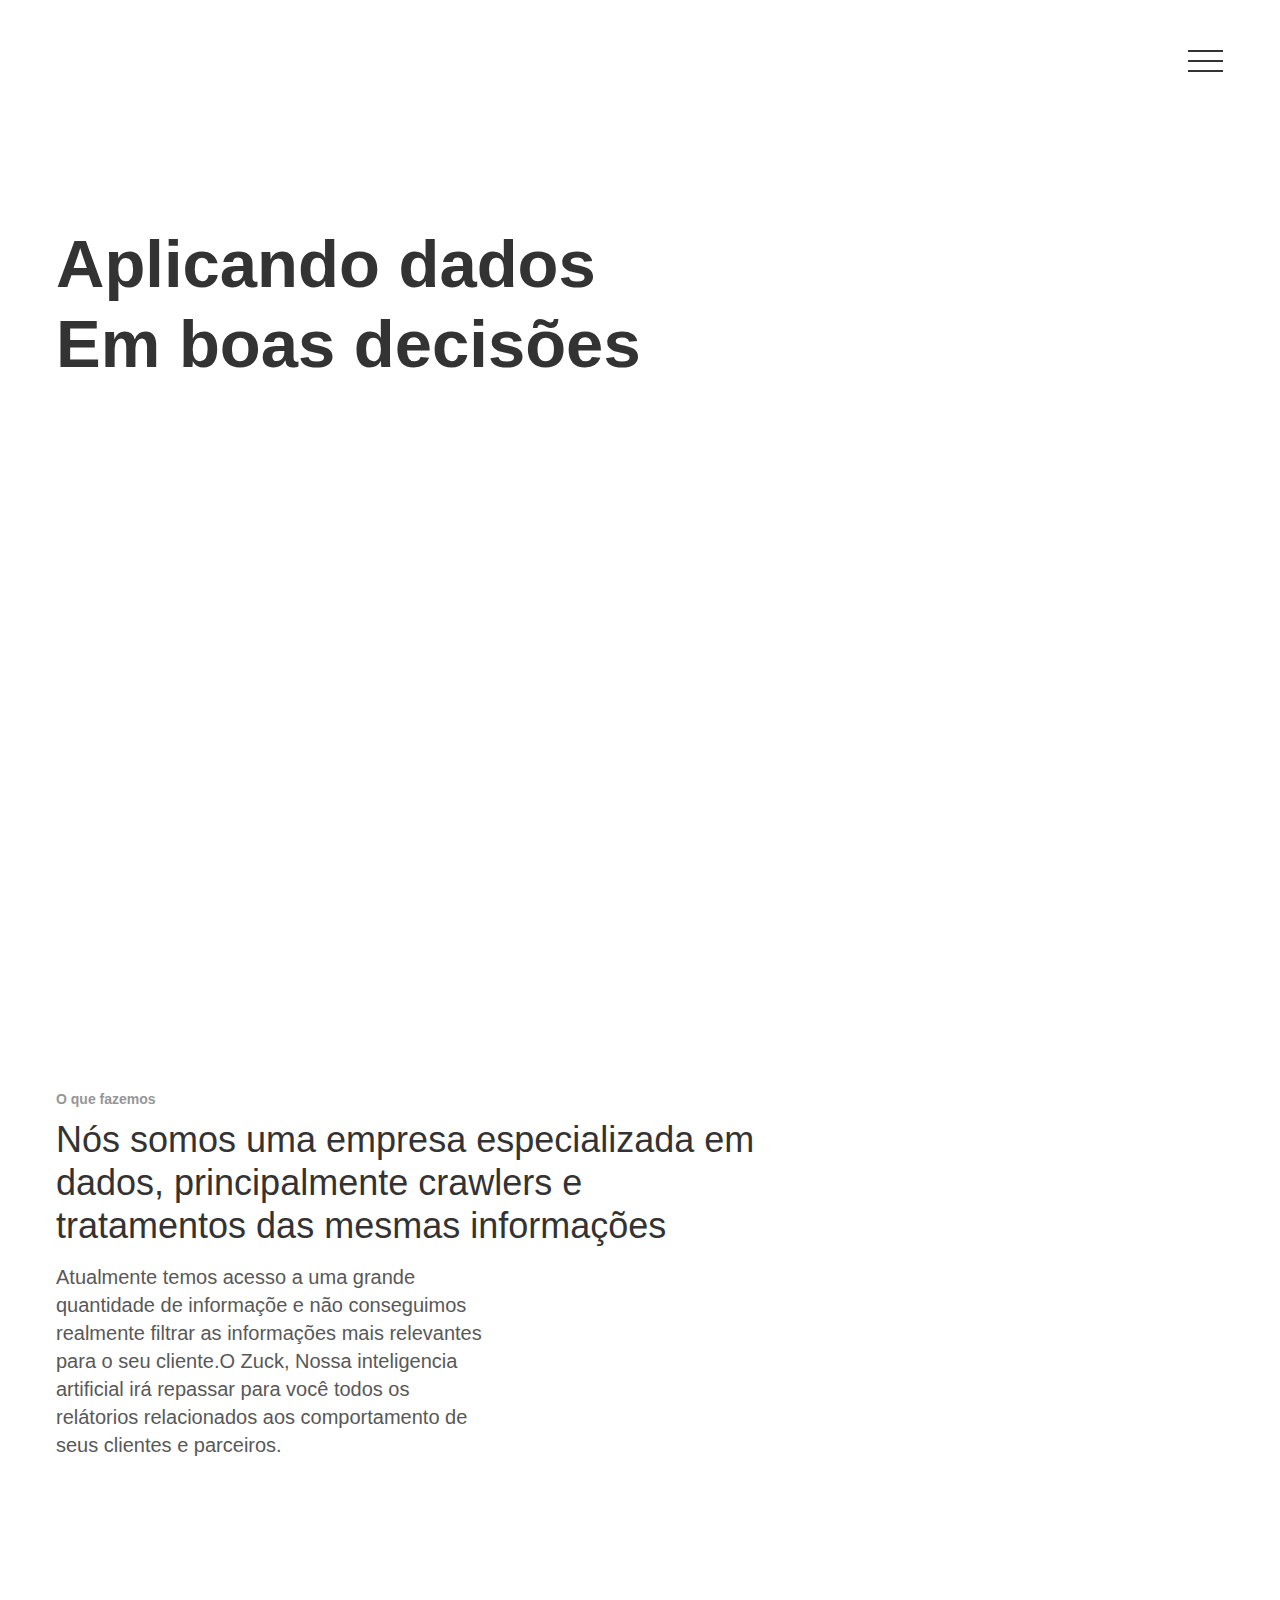
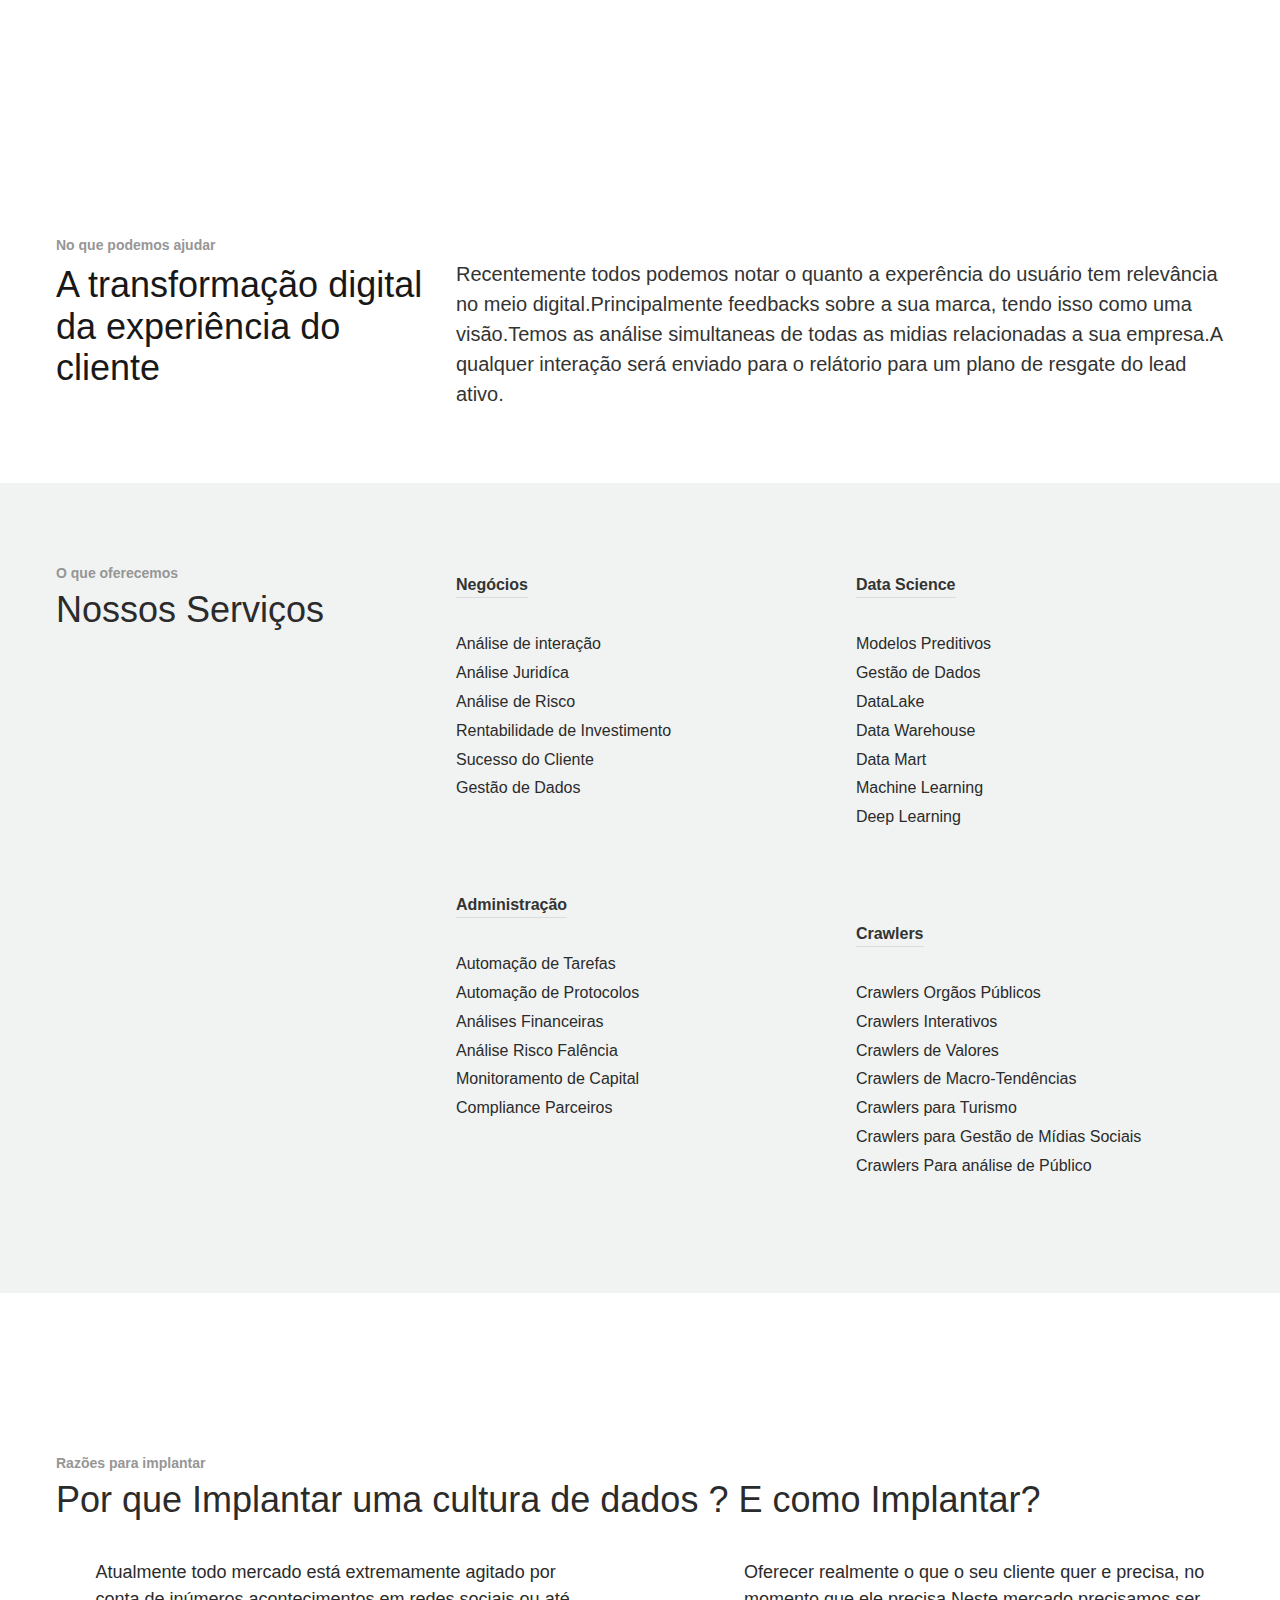
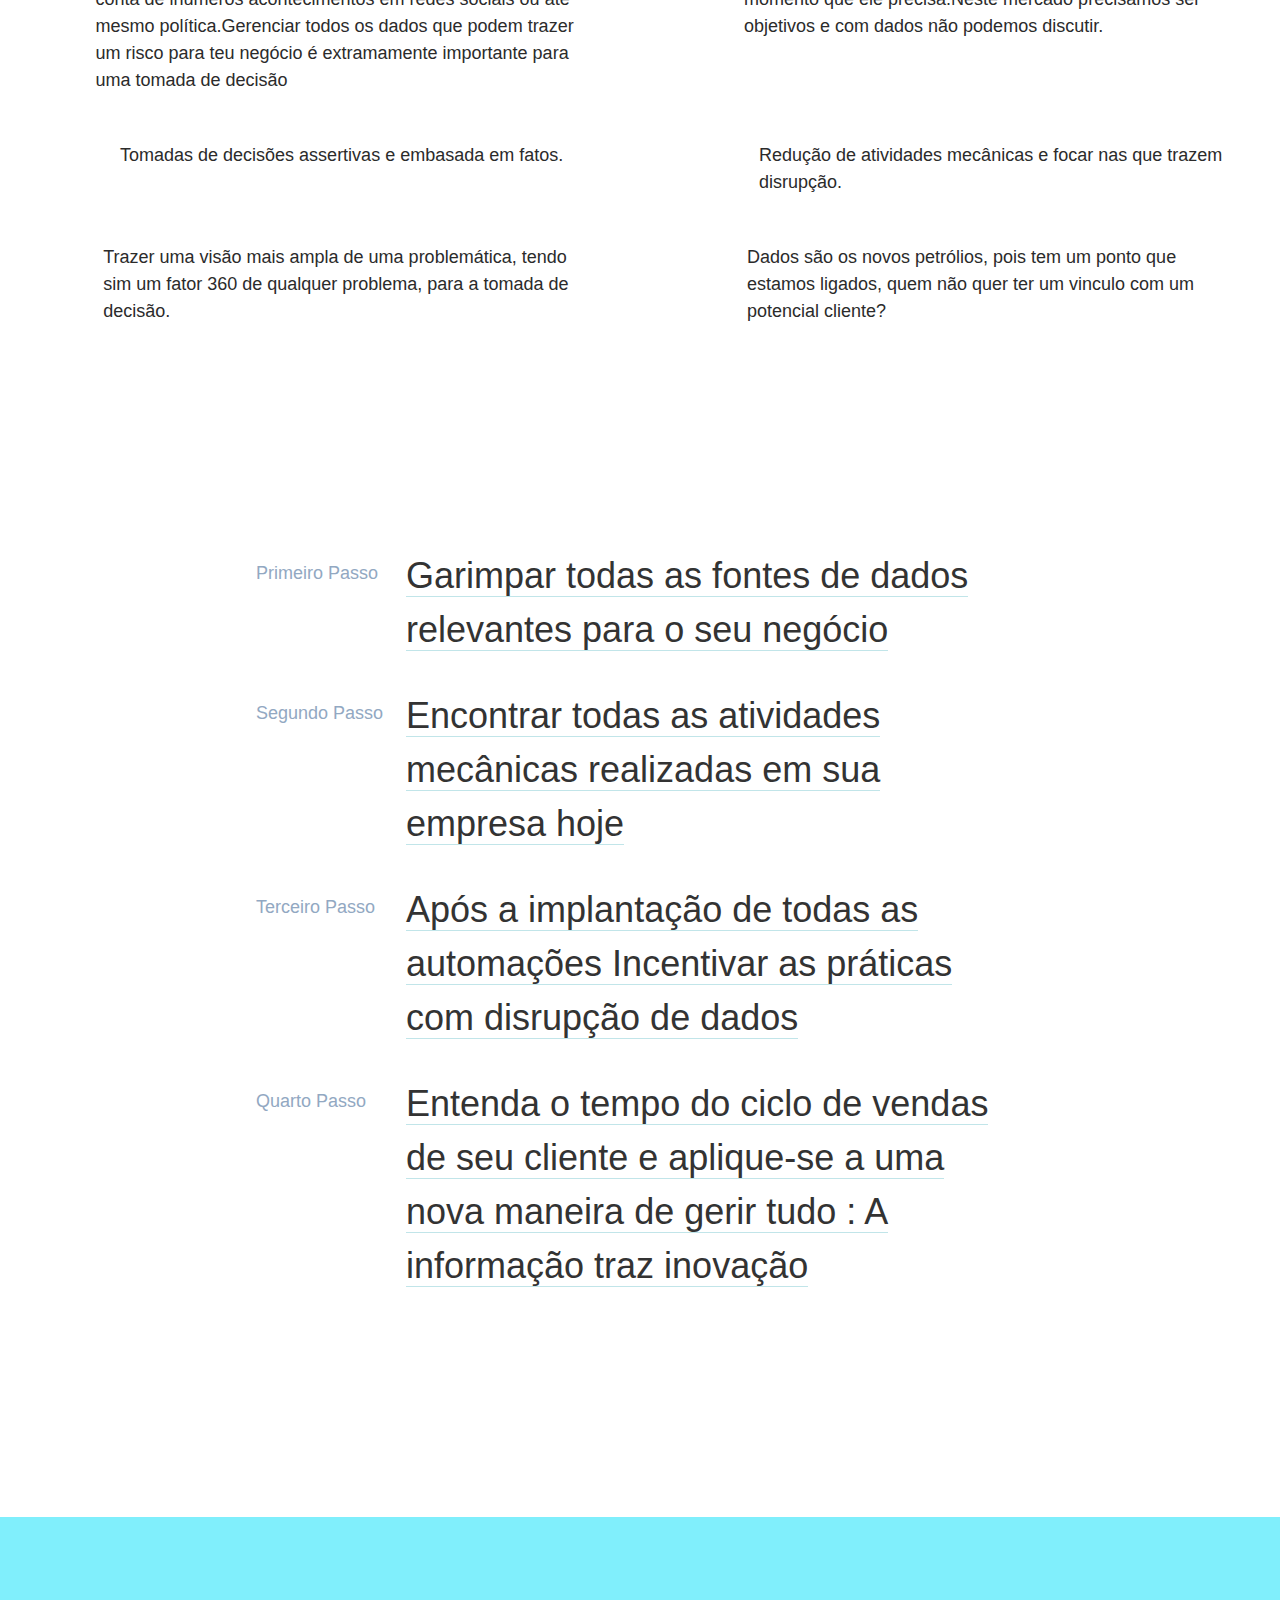
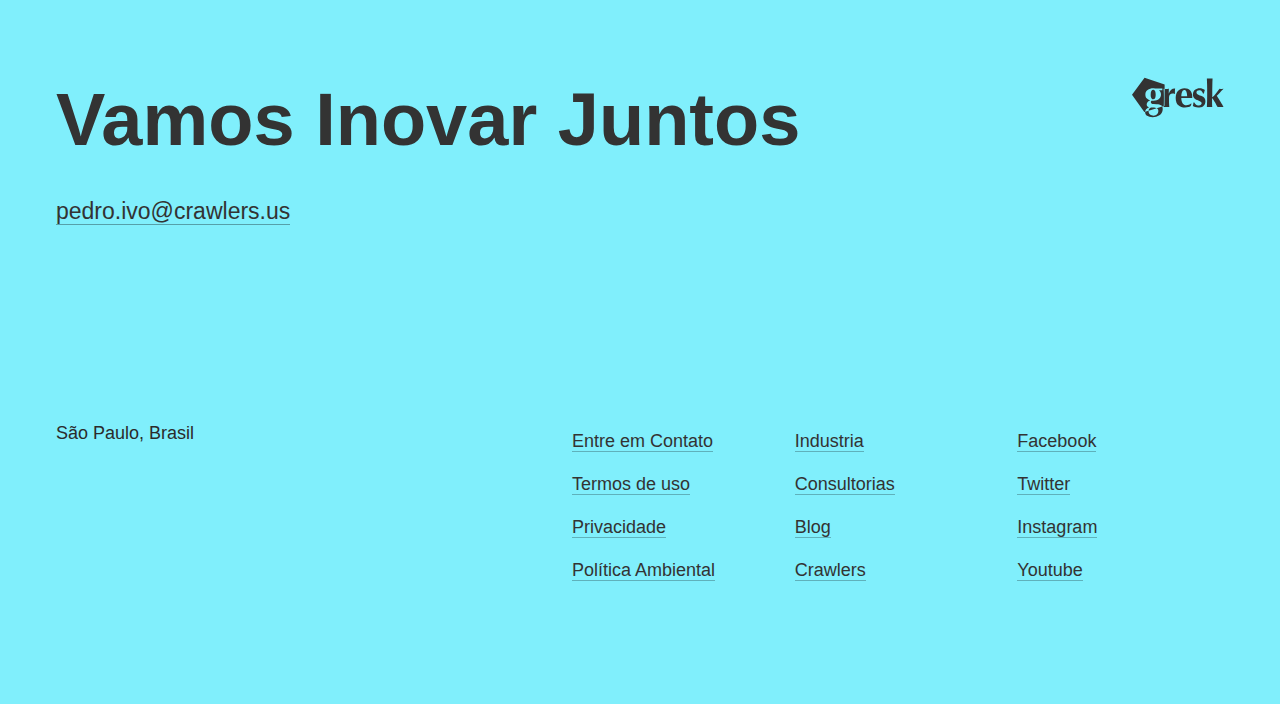
==== index.html @ d789d8a8 "versao inicial" ====
<!DOCTYPE html>
<!--  This site was created in Webflow. http://www.webflow.com  -->
<!--  Last Published: Thu Jul 11 2019 02:22:28 GMT+0000 (UTC)  -->
<html data-wf-page="5d12e6080779136d9b48d3af" data-wf-site="5d11db7bf9a609f7ab646d8c">
<head>
  <meta charset="utf-8">
  <title>Cralers US</title>
  <meta content="Some keywords that best describes your site" name="description">
  <meta content="Crawlers For Us " property="og:title">
  <meta content="Crawlers For Us" property="og:description">
  <meta content="summary" name="twitter:card">
  <meta content="width=device-width, initial-scale=1" name="viewport">
  
  <link href="css/normalize.css" rel="stylesheet" type="text/css">
  <link href="css/webflow.css" rel="stylesheet" type="text/css">
  <link href="css/gresk.webflow.css" rel="stylesheet" type="text/css">
  <script src="https://ajax.googleapis.com/ajax/libs/webfont/1.6.26/webfont.js" type="text/javascript"></script>
  <script type="text/javascript">WebFont.load({  google: {    families: ["Montserrat:100,100italic,200,200italic,300,300italic,400,400italic,500,500italic,600,600italic,700,700italic,800,800italic,900,900italic","Gothic A1:regular,700,900"]  }});</script>
  <!-- [if lt IE 9]><script src="https://cdnjs.cloudflare.com/ajax/libs/html5shiv/3.7.3/html5shiv.min.js" type="text/javascript"></script><![endif] -->
  
  <link href="images/Slice-2.png" rel="shortcut icon" type="image/x-icon">
  <link href="images/Slice-2_1.png" rel="apple-touch-icon">
</head>
<body class="body">
  <div class="nav-wrapper">
    <div class="container navigation-bar">
      <div class="logo"><a href="index.html" class="logo-block w-inline-block w--current"></a></div>
      <div class="navbar">
        <div data-collapse="all" data-animation="default" data-duration="400" class="simple-nav w-nav">
          <div class="menu-container w-container">
            <nav role="navigation" class="simple-nav-link-holder w-nav-menu"><a href="index.html" class="simple-link w-nav-link w--current">Home</a><a href="about.html" class="simple-link w-nav-link">About</a><a href="consulting-services.html" class="simple-link w-nav-link">Consulting Services</a><a href="blog.html" class="simple-link w-nav-link">Blog</a><a href="contact-us.html" class="simple-link w-nav-link">Contact</a></nav>
            <div data-ix="shortend" class="simple-menu-button w-nav-button">
              <div class="line-1 simple"></div>
              <div class="line-2 simple"></div>
              <div class="line-3 simple"></div>
            </div>
          </div>
        </div>
      </div>
    </div>
  </div>
  <div class="section">
    <div class="container flex-v">
      <h1 class="hero-title">
Aplicando dados  <br> Em boas decisões</h1>
    </div>
    <div class="container extended">
      <div class="col lg-12">
        <div data-poster-url="http://via.placeholder.com/1200x600" data-video-urls="videos/dummy.mp4,videos/dummy.webm" data-autoplay="true" data-loop="true" data-wf-ignore="true" class="hero-image w-background-video w-background-video-atom"><video autoplay="" loop="" style="background-image:url(&quot;http://via.placeholder.com/1200x600&quot;)" muted="" playsinline="" data-wf-ignore="true"><source src="videos/dummy.mp4" data-wf-ignore="true"><source src="videos/dummy.webm" data-wf-ignore="true"></video></div>
      </div>
    </div>
  </div>
  <div class="section">
    <div class="container flex-v">
      <div class="col">
        <div class="pre-title">O que fazemos</div>
        <div class="title-1">Nós somos uma empresa especializada em dados, principalmente crawlers e tratamentos das mesmas informações</div>
        <p class="short-paragraph margin-bottom">Atualmente temos acesso a uma grande quantidade de informaçõe e não conseguimos realmente filtrar as informações mais relevantes para o seu cliente.O Zuck, Nossa inteligencia artificial irá repassar para você todos os relátorios relacionados aos comportamento de seus clientes e parceiros.</p>
      </div>
      <div class="col flex margin-top-large">
        <div class="parallax1"><img src="https://images.unsplash.com/photo-1536148935331-408321065b18?ixlib=rb-1.2.1&ixid=eyJhcHBfaWQiOjEyMDd9&auto=format&fit=crop&w=633&q=80" width="640" data-w-id="d5026328-62c9-4597-b232-f53b2848b10b" alt="" class="parallax-img1"></div>
        <div class="parallax2"><img src="https://images.unsplash.com/photo-1536104968055-4d61aa56f46a?ixlib=rb-1.2.1&ixid=eyJhcHBfaWQiOjEyMDd9&auto=format&fit=crop&w=2000&q=80" width="640" data-w-id="1ee2777e-adde-eca7-8782-a864175cd16d" alt="" class="parallax-img2"></div>
      </div>
    </div>
  </div>
  <div class="section">
    <div class="container margin-bottom">
      <div class="col lg-4 sm-12">
        <div class="pre-title">No que podemos ajudar</div>
        <p class="heading-2">A transformação digital da experiência do cliente</p>
      </div>
      <div class="col flow">
        <p class="fat-paragraph margin-top">Recentemente todos podemos notar o quanto a experência do usuário tem relevância no meio digital.Principalmente feedbacks sobre a sua marca, tendo isso como uma visão.Temos as análise simultaneas de todas as midias relacionadas a sua empresa.A qualquer interação será enviado para o relátorio para um plano de resgate do lead ativo.</p>
      </div>
    </div>
    <div class="container extended bg-accent vertical-padding-large">
      <div class="container">
        <div class="col lg-4 xs-12 md-12">
          <div class="pre-title">O que oferecemos</div>
          <div class="title-3">Nossos Serviços</div>
        </div>
        <div class="col lg-4 xs-12 md-12 magin-bottom-large">
          <h4 class="margin-bottom services-title">Negócios</h4>
          <div class="services-list margin-bottom-large">Análise de interação<br>Análise Juridíca<br>Análise de Risco<br>Rentabilidade de Investimento<br>Sucesso do Cliente<br>Gestão de Dados<br></div>
          <h4 class="margin-bottom services-title">Administração</h4>
          <div class="services-list">Automação de Tarefas<br>Automação de Protocolos<br>Análises Financeiras<br>Análise Risco Falência<br>Monitoramento de Capital<br>Compliance Parceiros</div>
        </div>
        <div class="col lg-4 xs-12 md-12">
          <h4 class="margin-bottom services-title">Data Science</h4>
          <div class="services-list margin-bottom-large">Modelos Preditivos<br>Gestão de Dados<br>DataLake<br>Data Warehouse<br>Data Mart<br>Machine Learning<br>Deep Learning</div>
          <h4 class="margin-bottom services-title">Crawlers</h4>
          <div class="services-list">Crawlers Orgãos Públicos<br>Crawlers Interativos<br>Crawlers de Valores <br>Crawlers de Macro-Tendências<br>Crawlers para Turismo<br>Crawlers para Gestão de Mídias Sociais<br>Crawlers Para análise de Público<br></div>
        </div>
      </div>
    </div>
  </div>
  <div class="section no-padding-bottom">
    <div class="container flex-v">
      <div class="col">
        <div class="pre-title">Razões para implantar</div>
        <div class="title-3">Por que Implantar uma cultura de dados ? E como Implantar?</div>
      </div>
    </div>
    <div class="container">
      <div class="col lg-12">
        <div class="w-layout-grid grid gap-120">
          <div class="grid-item flex margin-bottom"><img src="http://via.placeholder.com/32x32" width="32" alt="" class="margin-right top-aligned">
            <div>Atualmente todo mercado está extremamente agitado por conta de inúmeros acontecimentos em redes sociais ou até mesmo política.Gerenciar todos os dados que podem trazer um risco para teu negócio é extramamente importante para uma tomada de decisão</div>
          </div>
          <div class="grid-item flex margin-bottom"><img src="http://via.placeholder.com/32x32" width="32" alt="" class="margin-right top-aligned">
            <div>Oferecer realmente o que o seu cliente quer e precisa, no momento que ele precisa.Neste mercado precisamos ser objetivos e com dados não podemos discutir.</div>
          </div>
          <div class="grid-item flex margin-bottom"><img src="http://via.placeholder.com/32x32" width="32" alt="" class="margin-right top-aligned">
            <div>Tomadas de decisões assertivas e embasada em fatos.</div>
          </div>
          <div class="grid-item flex margin-bottom"><img src="http://via.placeholder.com/32x32" width="32" alt="" class="margin-right top-aligned">
            <div>Redução de atividades mecânicas e focar nas que trazem disrupção.</div>
          </div>
          <div class="grid-item flex margin-bottom"><img src="http://via.placeholder.com/32x32" width="32" alt="" class="margin-right top-aligned">
            <div>Trazer uma visão mais ampla de uma problemática, tendo sim um fator 360 de qualquer problema, para a tomada de decisão.</div>
          </div>
          <div class="grid-item flex margin-bottom"><img src="http://via.placeholder.com/32x32" width="32" alt="" class="margin-right top-aligned">
            <div>Dados são os novos petrólios, pois tem um ponto que estamos ligados, quem não quer ter um vinculo com um potencial cliente?</div>
          </div>
        </div>
      </div>
    </div>
  </div>
 
  <div class="section padding-bottom-double padding-top-double">
    <div class="container container-narrow flex-v">
      <div class="col">
        <div class="front-blog-item margin-bottom">
          <div class="front-blog-item-date">Primeiro Passo</div>
          <a href="#" class="link-block w-inline-block">
            <div class="front-blog-item-title">Garimpar todas as fontes de dados relevantes para o seu negócio</div>
          </a>
        </div>
        <div class="front-blog-item margin-bottom">
          <div class="front-blog-item-date">Segundo Passo</div>
          <a href="#" class="link-block w-inline-block">
            <div class="front-blog-item-title">Encontrar todas as atividades mecânicas realizadas em sua empresa hoje</div>
          </a>
        </div>
        <div class="front-blog-item margin-bottom">
          <div class="front-blog-item-date">Terceiro Passo</div>
          <a href="#" class="link-block w-inline-block">
            <div class="front-blog-item-title">Após a implantação de todas as automações Incentivar as práticas com disrupção de dados</div>
          </a>
        </div>
        <div class="front-blog-item margin-bottom">
          <div class="front-blog-item-date">Quarto Passo</div>
          <a href="#" class="link-block w-inline-block">
            <div class="front-blog-item-title">Entenda o tempo do ciclo de vendas de seu cliente e aplique-se a uma nova maneira de gerir tudo : A informação traz inovação </div>
          </a>
        </div>
      </div>
    </div>
  </div>
  <div class="section section-footer">
    <div class="container footer-top">
      <div class="col flow">
        <div class="heading-beta margin-bottom">Vamos Inovar Juntos</div><a href="mailto:pedro.ivo@crawlers.us" class="email-address">pedro.ivo@crawlers.us</a></div>
      <div class="col sm-12"><img src="images/logo2.svg" alt=""></div>
    </div>
    <div class="container">
      <div class="col flow">
        <div>São Paulo, Brasil</div>
      </div>
      <div class="col flex flex-width-700">
        <div class="footer-nav-block flex xs-12">
          <div class="footer-menu-list"><a href="#" class="footer-link-item">Entre em Contato</a></div>
          <div class="footer-menu-list"><a href="#" class="footer-link-item">Termos de uso</a></div>
          <div class="footer-menu-list"><a href="#" class="footer-link-item">Privacidade</a></div>
          <div class="footer-menu-list"><a href="#" class="footer-link-item">Política Ambiental</a></div>
        </div>
        <div class="footer-nav-block flex xs-12">
          <div class="footer-menu-list"><a href="#" class="footer-link-item">Industria</a></div>
          <div class="footer-menu-list"><a href="#" class="footer-link-item">Consultorias</a></div>
          <div class="footer-menu-list"><a href="#" class="footer-link-item">Blog</a></div>
          <div class="footer-menu-list"><a href="#" class="footer-link-item">Crawlers</a></div>
        </div>
        <div class="footer-nav-block flex xs-12">
          <div class="footer-menu-list"><a href="#" class="footer-link-item">Facebook</a></div>
          <div class="footer-menu-list"><a href="#" class="footer-link-item">Twitter</a></div>
          <div class="footer-menu-list"><a href="#" class="footer-link-item">Instagram</a></div>
          <div class="footer-menu-list"><a href="#" class="footer-link-item">Youtube</a></div>
        </div>
      </div>
    </div>
  </div>
  <script src="https://d3e54v103j8qbb.cloudfront.net/js/jquery-3.4.1.min.220afd743d.js" type="text/javascript" integrity="sha256-CSXorXvZcTkaix6Yvo6HppcZGetbYMGWSFlBw8HfCJo=" crossorigin="anonymous"></script>
  <script src="js/webflow.js" type="text/javascript"></script>
  <!-- [if lte IE 9]><script src="https://cdnjs.cloudflare.com/ajax/libs/placeholders/3.0.2/placeholders.min.js"></script><![endif] -->
</body>
</html>
---- css/webflow.css ----
@font-face {
  font-family: 'webflow-icons';
  src: url("[data-uri]") format('truetype');
  font-weight: normal;
  font-style: normal;
}
[class^="w-icon-"],
[class*=" w-icon-"] {
  /* use !important to prevent issues with browser extensions that change fonts */
  font-family: 'webflow-icons' !important;
  speak: none;
  font-style: normal;
  font-weight: normal;
  font-variant: normal;
  text-transform: none;
  line-height: 1;
  /* Better Font Rendering =========== */
  -webkit-font-smoothing: antialiased;
  -moz-osx-font-smoothing: grayscale;
}
.w-icon-slider-right:before {
  content: "\e600";
}
.w-icon-slider-left:before {
  content: "\e601";
}
.w-icon-nav-menu:before {
  content: "\e602";
}
.w-icon-arrow-down:before,
.w-icon-dropdown-toggle:before {
  content: "\e603";
}
.w-icon-file-upload-remove:before {
  content: "\e900";
}
.w-icon-file-upload-icon:before {
  content: "\e903";
}
* {
  -webkit-box-sizing: border-box;
  -moz-box-sizing: border-box;
  box-sizing: border-box;
}
html {
  height: 100%;
}
body {
  margin: 0;
  min-height: 100%;
  background-color: #fff;
  font-family: Arial, sans-serif;
  font-size: 14px;
  line-height: 20px;
  color: #333;
}
img {
  max-width: 100%;
  vertical-align: middle;
  display: inline-block;
}
html.w-mod-touch * {
  background-attachment: scroll !important;
}
.w-block {
  display: block;
}
.w-inline-block {
  max-width: 100%;
  display: inline-block;
}
.w-clearfix:before,
.w-clearfix:after {
  content: " ";
  display: table;
  grid-column-start: 1;
  grid-row-start: 1;
  grid-column-end: 2;
  grid-row-end: 2;
}
.w-clearfix:after {
  clear: both;
}
.w-hidden {
  display: none;
}
.w-button {
  display: inline-block;
  padding: 9px 15px;
  background-color: #3898EC;
  color: white;
  border: 0;
  line-height: inherit;
  text-decoration: none;
  cursor: pointer;
  border-radius: 0;
}
input.w-button {
  -webkit-appearance: button;
}
html[data-w-dynpage] [data-w-cloak] {
  color: transparent !important;
}
.w-webflow-badge,
.w-webflow-badge * {
  position: static;
  left: auto;
  top: auto;
  right: auto;
  bottom: auto;
  z-index: auto;
  display: block;
  visibility: visible;
  overflow: visible;
  overflow-x: visible;
  overflow-y: visible;
  box-sizing: border-box;
  width: auto;
  height: auto;
  max-height: none;
  max-width: none;
  min-height: 0;
  min-width: 0;
  margin: 0;
  padding: 0;
  float: none;
  clear: none;
  border: 0 none transparent;
  border-radius: 0;
  background: none;
  background-image: none;
  background-position: 0% 0%;
  background-size: auto auto;
  background-repeat: repeat;
  background-origin: padding-box;
  background-clip: border-box;
  background-attachment: scroll;
  background-color: transparent;
  box-shadow: none;
  opacity: 1.0;
  transform: none;
  transition: none;
  direction: ltr;
  font-family: inherit;
  font-weight: inherit;
  color: inherit;
  font-size: inherit;
  line-height: inherit;
  font-style: inherit;
  font-variant: inherit;
  text-align: inherit;
  letter-spacing: inherit;
  text-decoration: inherit;
  text-indent: 0;
  text-transform: inherit;
  list-style-type: disc;
  text-shadow: none;
  font-smoothing: auto;
  vertical-align: baseline;
  cursor: inherit;
  white-space: inherit;
  word-break: normal;
  word-spacing: normal;
  word-wrap: normal;
}
.w-webflow-badge {
  position: fixed !important;
  display: inline-block !important;
  visibility: visible !important;
  opacity: 1 !important;
  z-index: 2147483647 !important;
  top: auto !important;
  right: 12px !important;
  bottom: 12px !important;
  left: auto !important;
  color: #AAADB0 !important;
  background-color: #fff !important;
  border-radius: 3px !important;
  padding: 6px 8px 6px 6px !important;
  font-size: 12px !important;
  opacity: 1.0 !important;
  line-height: 14px !important;
  text-decoration: none !important;
  transform: none !important;
  margin: 0 !important;
  width: auto !important;
  height: auto !important;
  overflow: visible !important;
  white-space: nowrap;
  box-shadow: 0 0 0 1px rgba(0, 0, 0, 0.1), 0px 1px 3px rgba(0, 0, 0, 0.1);
  cursor: pointer;
}
.w-webflow-badge > img {
  display: inline-block !important;
  visibility: visible !important;
  opacity: 1 !important;
  vertical-align: middle !important;
}
h1,
h2,
h3,
h4,
h5,
h6 {
  font-weight: bold;
  margin-bottom: 10px;
}
h1 {
  font-size: 38px;
  line-height: 44px;
  margin-top: 20px;
}
h2 {
  font-size: 32px;
  line-height: 36px;
  margin-top: 20px;
}
h3 {
  font-size: 24px;
  line-height: 30px;
  margin-top: 20px;
}
h4 {
  font-size: 18px;
  line-height: 24px;
  margin-top: 10px;
}
h5 {
  font-size: 14px;
  line-height: 20px;
  margin-top: 10px;
}
h6 {
  font-size: 12px;
  line-height: 18px;
  margin-top: 10px;
}
p {
  margin-top: 0;
  margin-bottom: 10px;
}
blockquote {
  margin: 0 0 10px 0;
  padding: 10px 20px;
  border-left: 5px solid #E2E2E2;
  font-size: 18px;
  line-height: 22px;
}
figure {
  margin: 0;
  margin-bottom: 10px;
}
figcaption {
  margin-top: 5px;
  text-align: center;
}
ul,
ol {
  margin-top: 0px;
  margin-bottom: 10px;
  padding-left: 40px;
}
.w-list-unstyled {
  padding-left: 0;
  list-style: none;
}
.w-embed:before,
.w-embed:after {
  content: " ";
  display: table;
  grid-column-start: 1;
  grid-row-start: 1;
  grid-column-end: 2;
  grid-row-end: 2;
}
.w-embed:after {
  clear: both;
}
.w-video {
  width: 100%;
  position: relative;
  padding: 0;
}
.w-video iframe,
.w-video object,
.w-video embed {
  position: absolute;
  top: 0;
  left: 0;
  width: 100%;
  height: 100%;
}
fieldset {
  padding: 0;
  margin: 0;
  border: 0;
}
button,
html input[type="button"],
input[type="reset"] {
  border: 0;
  cursor: pointer;
  -webkit-appearance: button;
}
.w-form {
  margin: 0 0 15px;
}
.w-form-done {
  display: none;
  padding: 20px;
  text-align: center;
  background-color: #dddddd;
}
.w-form-fail {
  display: none;
  margin-top: 10px;
  padding: 10px;
  background-color: #ffdede;
}
label {
  display: block;
  margin-bottom: 5px;
  font-weight: bold;
}
.w-input,
.w-select {
  display: block;
  width: 100%;
  height: 38px;
  padding: 8px 12px;
  margin-bottom: 10px;
  font-size: 14px;
  line-height: 1.428571429;
  color: #333333;
  vertical-align: middle;
  background-color: #ffffff;
  border: 1px solid #cccccc;
}
.w-input:-moz-placeholder,
.w-select:-moz-placeholder {
  color: #999;
}
.w-input::-moz-placeholder,
.w-select::-moz-placeholder {
  color: #999;
  opacity: 1;
}
.w-input:-ms-input-placeholder,
.w-select:-ms-input-placeholder {
  color: #999;
}
.w-input::-webkit-input-placeholder,
.w-select::-webkit-input-placeholder {
  color: #999;
}
.w-input:focus,
.w-select:focus {
  border-color: #3898EC;
  outline: 0;
}
.w-input[disabled],
.w-select[disabled],
.w-input[readonly],
.w-select[readonly],
fieldset[disabled] .w-input,
fieldset[disabled] .w-select {
  cursor: not-allowed;
  background-color: #eeeeee;
}
textarea.w-input,
textarea.w-select {
  height: auto;
}
.w-select {
  background-color: #f3f3f3;
}
.w-select[multiple] {
  height: auto;
}
.w-form-label {
  display: inline-block;
  cursor: pointer;
  font-weight: normal;
  margin-bottom: 0px;
}
.w-radio {
  display: block;
  margin-bottom: 5px;
  padding-left: 20px;
}
.w-radio:before,
.w-radio:after {
  content: " ";
  display: table;
  grid-column-start: 1;
  grid-row-start: 1;
  grid-column-end: 2;
  grid-row-end: 2;
}
.w-radio:after {
  clear: both;
}
.w-radio-input {
  margin: 4px 0 0;
  margin-top: 1px \9;
  line-height: normal;
  float: left;
  margin-left: -20px;
}
.w-radio-input {
  margin-top: 3px;
}
.w-file-upload {
  display: block;
  margin-bottom: 10px;
}
.w-file-upload-input {
  width: 0.1px;
  height: 0.1px;
  opacity: 0;
  overflow: hidden;
  position: absolute;
  z-index: -100;
}
.w-file-upload-default,
.w-file-upload-uploading,
.w-file-upload-success {
  display: inline-block;
  color: #333333;
}
.w-file-upload-error {
  display: block;
  margin-top: 10px;
}
.w-file-upload-default.w-hidden,
.w-file-upload-uploading.w-hidden,
.w-file-upload-error.w-hidden,
.w-file-upload-success.w-hidden {
  display: none;
}
.w-file-upload-uploading-btn {
  display: flex;
  font-size: 14px;
  font-weight: normal;
  cursor: pointer;
  margin: 0;
  padding: 8px 12px;
  border: 1px solid #cccccc;
  background-color: #fafafa;
}
.w-file-upload-file {
  display: flex;
  flex-grow: 1;
  justify-content: space-between;
  margin: 0;
  padding: 8px 9px 8px 11px;
  border: 1px solid #cccccc;
  background-color: #fafafa;
}
.w-file-upload-file-name {
  font-size: 14px;
  font-weight: normal;
  display: block;
}
.w-file-remove-link {
  margin-top: 3px;
  margin-left: 10px;
  width: auto;
  height: auto;
  padding: 3px;
  display: block;
  cursor: pointer;
}
.w-icon-file-upload-remove {
  margin: auto;
  font-size: 10px;
}
.w-file-upload-error-msg {
  display: inline-block;
  color: #ea384c;
  padding: 2px 0;
}
.w-file-upload-info {
  display: inline-block;
  line-height: 38px;
  padding: 0 12px;
}
.w-file-upload-label {
  display: inline-block;
  font-size: 14px;
  font-weight: normal;
  cursor: pointer;
  margin: 0;
  padding: 8px 12px;
  border: 1px solid #cccccc;
  background-color: #fafafa;
}
.w-icon-file-upload-icon,
.w-icon-file-upload-uploading {
  display: inline-block;
  margin-right: 8px;
  width: 20px;
}
.w-icon-file-upload-uploading {
  height: 20px;
}
.w-container {
  margin-left: auto;
  margin-right: auto;
  max-width: 940px;
}
.w-container:before,
.w-container:after {
  content: " ";
  display: table;
  grid-column-start: 1;
  grid-row-start: 1;
  grid-column-end: 2;
  grid-row-end: 2;
}
.w-container:after {
  clear: both;
}
.w-container .w-row {
  margin-left: -10px;
  margin-right: -10px;
}
.w-row:before,
.w-row:after {
  content: " ";
  display: table;
  grid-column-start: 1;
  grid-row-start: 1;
  grid-column-end: 2;
  grid-row-end: 2;
}
.w-row:after {
  clear: both;
}
.w-row .w-row {
  margin-left: 0;
  margin-right: 0;
}
.w-col {
  position: relative;
  float: left;
  width: 100%;
  min-height: 1px;
  padding-left: 10px;
  padding-right: 10px;
}
.w-col .w-col {
  padding-left: 0;
  padding-right: 0;
}
.w-col-1 {
  width: 8.33333333%;
}
.w-col-2 {
  width: 16.66666667%;
}
.w-col-3 {
  width: 25%;
}
.w-col-4 {
  width: 33.33333333%;
}
.w-col-5 {
  width: 41.66666667%;
}
.w-col-6 {
  width: 50%;
}
.w-col-7 {
  width: 58.33333333%;
}
.w-col-8 {
  width: 66.66666667%;
}
.w-col-9 {
  width: 75%;
}
.w-col-10 {
  width: 83.33333333%;
}
.w-col-11 {
  width: 91.66666667%;
}
.w-col-12 {
  width: 100%;
}
.w-hidden-main {
  display: none !important;
}
@media screen and (max-width: 991px) {
  .w-container {
    max-width: 728px;
  }
  .w-hidden-main {
    display: inherit !important;
  }
  .w-hidden-medium {
    display: none !important;
  }
  .w-col-medium-1 {
    width: 8.33333333%;
  }
  .w-col-medium-2 {
    width: 16.66666667%;
  }
  .w-col-medium-3 {
    width: 25%;
  }
  .w-col-medium-4 {
    width: 33.33333333%;
  }
  .w-col-medium-5 {
    width: 41.66666667%;
  }
  .w-col-medium-6 {
    width: 50%;
  }
  .w-col-medium-7 {
    width: 58.33333333%;
  }
  .w-col-medium-8 {
    width: 66.66666667%;
  }
  .w-col-medium-9 {
    width: 75%;
  }
  .w-col-medium-10 {
    width: 83.33333333%;
  }
  .w-col-medium-11 {
    width: 91.66666667%;
  }
  .w-col-medium-12 {
    width: 100%;
  }
  .w-col-stack {
    width: 100%;
    left: auto;
    right: auto;
  }
}
@media screen and (max-width: 767px) {
  .w-hidden-main {
    display: inherit !important;
  }
  .w-hidden-medium {
    display: inherit !important;
  }
  .w-hidden-small {
    display: none !important;
  }
  .w-row,
  .w-container .w-row {
    margin-left: 0;
    margin-right: 0;
  }
  .w-col {
    width: 100%;
    left: auto;
    right: auto;
  }
  .w-col-small-1 {
    width: 8.33333333%;
  }
  .w-col-small-2 {
    width: 16.66666667%;
  }
  .w-col-small-3 {
    width: 25%;
  }
  .w-col-small-4 {
    width: 33.33333333%;
  }
  .w-col-small-5 {
    width: 41.66666667%;
  }
  .w-col-small-6 {
    width: 50%;
  }
  .w-col-small-7 {
    width: 58.33333333%;
  }
  .w-col-small-8 {
    width: 66.66666667%;
  }
  .w-col-small-9 {
    width: 75%;
  }
  .w-col-small-10 {
    width: 83.33333333%;
  }
  .w-col-small-11 {
    width: 91.66666667%;
  }
  .w-col-small-12 {
    width: 100%;
  }
}
@media screen and (max-width: 479px) {
  .w-container {
    max-width: none;
  }
  .w-hidden-main {
    display: inherit !important;
  }
  .w-hidden-medium {
    display: inherit !important;
  }
  .w-hidden-small {
    display: inherit !important;
  }
  .w-hidden-tiny {
    display: none !important;
  }
  .w-col {
    width: 100%;
  }
  .w-col-tiny-1 {
    width: 8.33333333%;
  }
  .w-col-tiny-2 {
    width: 16.66666667%;
  }
  .w-col-tiny-3 {
    width: 25%;
  }
  .w-col-tiny-4 {
    width: 33.33333333%;
  }
  .w-col-tiny-5 {
    width: 41.66666667%;
  }
  .w-col-tiny-6 {
    width: 50%;
  }
  .w-col-tiny-7 {
    width: 58.33333333%;
  }
  .w-col-tiny-8 {
    width: 66.66666667%;
  }
  .w-col-tiny-9 {
    width: 75%;
  }
  .w-col-tiny-10 {
    width: 83.33333333%;
  }
  .w-col-tiny-11 {
    width: 91.66666667%;
  }
  .w-col-tiny-12 {
    width: 100%;
  }
}
.w-widget {
  position: relative;
}
.w-widget-map {
  width: 100%;
  height: 400px;
}
.w-widget-map label {
  width: auto;
  display: inline;
}
.w-widget-map img {
  max-width: inherit;
}
.w-widget-map .gm-style-iw {
  text-align: center;
}
.w-widget-map .gm-style-iw > button {
  display: none !important;
}
.w-widget-twitter {
  overflow: hidden;
}
.w-widget-twitter-count-shim {
  display: inline-block;
  vertical-align: top;
  position: relative;
  width: 28px;
  height: 20px;
  text-align: center;
  background: white;
  border: #758696 solid 1px;
  border-radius: 3px;
}
.w-widget-twitter-count-shim * {
  pointer-events: none;
  -webkit-user-select: none;
  -moz-user-select: none;
  -ms-user-select: none;
  user-select: none;
}
.w-widget-twitter-count-shim .w-widget-twitter-count-inner {
  position: relative;
  font-size: 15px;
  line-height: 12px;
  text-align: center;
  color: #999;
  font-family: serif;
}
.w-widget-twitter-count-shim .w-widget-twitter-count-clear {
  position: relative;
  display: block;
}
.w-widget-twitter-count-shim.w--large {
  width: 36px;
  height: 28px;
  margin-left: 7px;
}
.w-widget-twitter-count-shim.w--large .w-widget-twitter-count-inner {
  font-size: 18px;
  line-height: 18px;
}
.w-widget-twitter-count-shim:not(.w--vertical) {
  margin-left: 5px;
  margin-right: 8px;
}
.w-widget-twitter-count-shim:not(.w--vertical).w--large {
  margin-left: 6px;
}
.w-widget-twitter-count-shim:not(.w--vertical):before,
.w-widget-twitter-count-shim:not(.w--vertical):after {
  top: 50%;
  left: 0;
  border: solid transparent;
  content: " ";
  height: 0;
  width: 0;
  position: absolute;
  pointer-events: none;
}
.w-widget-twitter-count-shim:not(.w--vertical):before {
  border-color: rgba(117, 134, 150, 0);
  border-right-color: #5d6c7b;
  border-width: 4px;
  margin-left: -9px;
  margin-top: -4px;
}
.w-widget-twitter-count-shim:not(.w--vertical).w--large:before {
  border-width: 5px;
  margin-left: -10px;
  margin-top: -5px;
}
.w-widget-twitter-count-shim:not(.w--vertical):after {
  border-color: rgba(255, 255, 255, 0);
  border-right-color: white;
  border-width: 4px;
  margin-left: -8px;
  margin-top: -4px;
}
.w-widget-twitter-count-shim:not(.w--vertical).w--large:after {
  border-width: 5px;
  margin-left: -9px;
  margin-top: -5px;
}
.w-widget-twitter-count-shim.w--vertical {
  width: 61px;
  height: 33px;
  margin-bottom: 8px;
}
.w-widget-twitter-count-shim.w--vertical:before,
.w-widget-twitter-count-shim.w--vertical:after {
  top: 100%;
  left: 50%;
  border: solid transparent;
  content: " ";
  height: 0;
  width: 0;
  position: absolute;
  pointer-events: none;
}
.w-widget-twitter-count-shim.w--vertical:before {
  border-color: rgba(117, 134, 150, 0);
  border-top-color: #5d6c7b;
  border-width: 5px;
  margin-left: -5px;
}
.w-widget-twitter-count-shim.w--vertical:after {
  border-color: rgba(255, 255, 255, 0);
  border-top-color: white;
  border-width: 4px;
  margin-left: -4px;
}
.w-widget-twitter-count-shim.w--vertical .w-widget-twitter-count-inner {
  font-size: 18px;
  line-height: 22px;
}
.w-widget-twitter-count-shim.w--vertical.w--large {
  width: 76px;
}
.w-widget-gplus {
  overflow: hidden;
}
.w-background-video {
  position: relative;
  overflow: hidden;
  height: 500px;
  color: white;
}
.w-background-video > video {
  background-size: cover;
  background-position: 50% 50%;
  position: absolute;
  right: -100%;
  bottom: -100%;
  top: -100%;
  left: -100%;
  margin: auto;
  min-width: 100%;
  min-height: 100%;
  z-index: -100;
}
.w-background-video > video::-webkit-media-controls-start-playback-button {
  display: none !important;
  -webkit-appearance: none;
}
.w-slider {
  position: relative;
  height: 300px;
  text-align: center;
  background: #dddddd;
  clear: both;
  -webkit-tap-highlight-color: rgba(0, 0, 0, 0);
  tap-highlight-color: rgba(0, 0, 0, 0);
}
.w-slider-mask {
  position: relative;
  display: block;
  overflow: hidden;
  z-index: 1;
  left: 0;
  right: 0;
  height: 100%;
  white-space: nowrap;
}
.w-slide {
  position: relative;
  display: inline-block;
  vertical-align: top;
  width: 100%;
  height: 100%;
  white-space: normal;
  text-align: left;
}
.w-slider-nav {
  position: absolute;
  z-index: 2;
  top: auto;
  right: 0;
  bottom: 0;
  left: 0;
  margin: auto;
  padding-top: 10px;
  height: 40px;
  text-align: center;
  -webkit-tap-highlight-color: rgba(0, 0, 0, 0);
  tap-highlight-color: rgba(0, 0, 0, 0);
}
.w-slider-nav.w-round > div {
  border-radius: 100%;
}
.w-slider-nav.w-num > div {
  width: auto;
  height: auto;
  padding: 0.2em 0.5em;
  font-size: inherit;
  line-height: inherit;
}
.w-slider-nav.w-shadow > div {
  box-shadow: 0 0 3px rgba(51, 51, 51, 0.4);
}
.w-slider-nav-invert {
  color: #fff;
}
.w-slider-nav-invert > div {
  background-color: rgba(34, 34, 34, 0.4);
}
.w-slider-nav-invert > div.w-active {
  background-color: #222;
}
.w-slider-dot {
  position: relative;
  display: inline-block;
  width: 1em;
  height: 1em;
  background-color: rgba(255, 255, 255, 0.4);
  cursor: pointer;
  margin: 0 3px 0.5em;
  transition: background-color 100ms, color 100ms;
}
.w-slider-dot.w-active {
  background-color: #fff;
}
.w-slider-arrow-left,
.w-slider-arrow-right {
  position: absolute;
  width: 80px;
  top: 0;
  right: 0;
  bottom: 0;
  left: 0;
  margin: auto;
  cursor: pointer;
  overflow: hidden;
  color: white;
  font-size: 40px;
  -webkit-tap-highlight-color: rgba(0, 0, 0, 0);
  tap-highlight-color: rgba(0, 0, 0, 0);
  -webkit-user-select: none;
  -moz-user-select: none;
  -ms-user-select: none;
  user-select: none;
}
.w-slider-arrow-left [class^="w-icon-"],
.w-slider-arrow-right [class^="w-icon-"],
.w-slider-arrow-left [class*=" w-icon-"],
.w-slider-arrow-right [class*=" w-icon-"] {
  position: absolute;
}
.w-slider-arrow-left {
  z-index: 3;
  right: auto;
}
.w-slider-arrow-right {
  z-index: 4;
  left: auto;
}
.w-icon-slider-left,
.w-icon-slider-right {
  top: 0;
  right: 0;
  bottom: 0;
  left: 0;
  margin: auto;
  width: 1em;
  height: 1em;
}
.w-dropdown {
  display: inline-block;
  position: relative;
  text-align: left;
  margin-left: auto;
  margin-right: auto;
  z-index: 900;
}
.w-dropdown-btn,
.w-dropdown-toggle,
.w-dropdown-link {
  position: relative;
  vertical-align: top;
  text-decoration: none;
  color: #222222;
  padding: 20px;
  text-align: left;
  margin-left: auto;
  margin-right: auto;
  white-space: nowrap;
}
.w-dropdown-toggle {
  -webkit-user-select: none;
  -moz-user-select: none;
  -ms-user-select: none;
  user-select: none;
  display: inline-block;
  cursor: pointer;
  padding-right: 40px;
}
.w-icon-dropdown-toggle {
  position: absolute;
  top: 0;
  right: 0;
  bottom: 0;
  margin: auto;
  margin-right: 20px;
  width: 1em;
  height: 1em;
}
.w-dropdown-list {
  position: absolute;
  background: #dddddd;
  display: none;
  min-width: 100%;
}
.w-dropdown-list.w--open {
  display: block;
}
.w-dropdown-link {
  padding: 10px 20px;
  display: block;
  color: #222222;
}
.w-dropdown-link.w--current {
  color: #0082f3;
}
.w-nav[data-collapse="all"] .w-dropdown,
.w-nav[data-collapse="all"] .w-dropdown-toggle {
  display: block;
}
.w-nav[data-collapse="all"] .w-dropdown-list {
  position: static;
}
@media screen and (max-width: 991px) {
  .w-nav[data-collapse="medium"] .w-dropdown,
  .w-nav[data-collapse="medium"] .w-dropdown-toggle {
    display: block;
  }
  .w-nav[data-collapse="medium"] .w-dropdown-list {
    position: static;
  }
}
@media screen and (max-width: 767px) {
  .w-nav[data-collapse="small"] .w-dropdown,
  .w-nav[data-collapse="small"] .w-dropdown-toggle {
    display: block;
  }
  .w-nav[data-collapse="small"] .w-dropdown-list {
    position: static;
  }
  .w-nav-brand {
    padding-left: 10px;
  }
}
@media screen and (max-width: 479px) {
  .w-nav[data-collapse="tiny"] .w-dropdown,
  .w-nav[data-collapse="tiny"] .w-dropdown-toggle {
    display: block;
  }
  .w-nav[data-collapse="tiny"] .w-dropdown-list {
    position: static;
  }
}
/**
 * ## Note
 * Safari (on both iOS and OS X) does not handle viewport units (vh, vw) well.
 * For example percentage units do not work on descendants of elements that
 * have any dimensions expressed in viewport units. It also doesn’t handle them at
 * all in `calc()`.
 */
/**
 * Wrapper around all lightbox elements
 *
 * 1. Since the lightbox can receive focus, IE also gives it an outline.
 * 2. Fixes flickering on Chrome when a transition is in progress
 *    underneath the lightbox.
 */
.w-lightbox-backdrop {
  color: #000;
  cursor: auto;
  font-family: serif;
  font-size: medium;
  font-style: normal;
  font-variant: normal;
  font-weight: normal;
  letter-spacing: normal;
  line-height: normal;
  list-style: disc;
  text-align: start;
  text-indent: 0;
  text-shadow: none;
  text-transform: none;
  visibility: visible;
  white-space: normal;
  word-break: normal;
  word-spacing: normal;
  word-wrap: normal;
  position: fixed;
  top: 0;
  right: 0;
  bottom: 0;
  left: 0;
  color: #fff;
  font-family: "Helvetica Neue", Helvetica, Ubuntu, "Segoe UI", Verdana, sans-serif;
  font-size: 17px;
  line-height: 1.2;
  font-weight: 300;
  text-align: center;
  background: rgba(0, 0, 0, 0.9);
  z-index: 2000;
  outline: 0;
  /* 1 */
  opacity: 0;
  -webkit-user-select: none;
  -moz-user-select: none;
  -ms-user-select: none;
  -webkit-tap-highlight-color: transparent;
  -webkit-transform: translate(0, 0);
  /* 2 */
}
/**
 * Neat trick to bind the rubberband effect to our canvas instead of the whole
 * document on iOS. It also prevents a bug that causes the document underneath to scroll.
 */
.w-lightbox-backdrop,
.w-lightbox-container {
  height: 100%;
  overflow: auto;
  -webkit-overflow-scrolling: touch;
}
.w-lightbox-content {
  position: relative;
  height: 100vh;
  overflow: hidden;
}
.w-lightbox-view {
  position: absolute;
  width: 100vw;
  height: 100vh;
  opacity: 0;
}
.w-lightbox-view:before {
  content: "";
  height: 100vh;
}
/* .w-lightbox-content */
.w-lightbox-group,
.w-lightbox-group .w-lightbox-view,
.w-lightbox-group .w-lightbox-view:before {
  height: 86vh;
}
.w-lightbox-frame,
.w-lightbox-view:before {
  display: inline-block;
  vertical-align: middle;
}
/*
 * 1. Remove default margin set by user-agent on the <figure> element.
 */
.w-lightbox-figure {
  position: relative;
  margin: 0;
  /* 1 */
}
.w-lightbox-group .w-lightbox-figure {
  cursor: pointer;
}
/**
 * IE adds image dimensions as width and height attributes on the IMG tag,
 * but we need both width and height to be set to auto to enable scaling.
 */
.w-lightbox-img {
  width: auto;
  height: auto;
  max-width: none;
}
/**
 * 1. Reset if style is set by user on "All Images"
 */
.w-lightbox-image {
  display: block;
  float: none;
  /* 1 */
  max-width: 100vw;
  max-height: 100vh;
}
.w-lightbox-group .w-lightbox-image {
  max-height: 86vh;
}
.w-lightbox-caption {
  position: absolute;
  right: 0;
  bottom: 0;
  left: 0;
  padding: .5em 1em;
  background: rgba(0, 0, 0, 0.4);
  text-align: left;
  text-overflow: ellipsis;
  white-space: nowrap;
  overflow: hidden;
}
.w-lightbox-embed {
  position: absolute;
  top: 0;
  right: 0;
  bottom: 0;
  left: 0;
  width: 100%;
  height: 100%;
}
.w-lightbox-control {
  position: absolute;
  top: 0;
  width: 4em;
  background-size: 24px;
  background-repeat: no-repeat;
  background-position: center;
  cursor: pointer;
  -webkit-transition: all .3s;
  transition: all .3s;
}
.w-lightbox-left {
  display: none;
  bottom: 0;
  left: 0;
  /* <svg xmlns="http://www.w3.org/2000/svg" viewBox="-20 0 24 40" width="24" height="40"><g transform="rotate(45)"><path d="m0 0h5v23h23v5h-28z" opacity=".4"/><path d="m1 1h3v23h23v3h-26z" fill="#fff"/></g></svg> */
  background-image: url("[data-uri]");
}
.w-lightbox-right {
  display: none;
  right: 0;
  bottom: 0;
  /* <svg xmlns="http://www.w3.org/2000/svg" viewBox="-4 0 24 40" width="24" height="40"><g transform="rotate(45)"><path d="m0-0h28v28h-5v-23h-23z" opacity=".4"/><path d="m1 1h26v26h-3v-23h-23z" fill="#fff"/></g></svg> */
  background-image: url("[data-uri]");
}
/*
 * Without specifying the with and height inside the SVG, all versions of IE render the icon too small.
 * The bug does not seem to manifest itself if the elements are tall enough such as the above arrows.
 * (http://stackoverflow.com/questions/16092114/background-size-differs-in-internet-explorer)
 */
.w-lightbox-close {
  right: 0;
  height: 2.6em;
  /* <svg xmlns="http://www.w3.org/2000/svg" viewBox="-4 0 18 17" width="18" height="17"><g transform="rotate(45)"><path d="m0 0h7v-7h5v7h7v5h-7v7h-5v-7h-7z" opacity=".4"/><path d="m1 1h7v-7h3v7h7v3h-7v7h-3v-7h-7z" fill="#fff"/></g></svg> */
  background-image: url("[data-uri]");
  background-size: 18px;
}
/**
 * 1. All IE versions add extra space at the bottom without this.
 */
.w-lightbox-strip {
  position: absolute;
  bottom: 0;
  left: 0;
  right: 0;
  padding: 0 1vh;
  line-height: 0;
  /* 1 */
  white-space: nowrap;
  overflow-x: auto;
  overflow-y: hidden;
}
/*
 * 1. We use content-box to avoid having to do `width: calc(10vh + 2vw)`
 *    which doesn’t work in Safari anyway.
 * 2. Chrome renders images pixelated when switching to GPU. Making sure
 *    the parent is also rendered on the GPU (by setting translate3d for
 *    example) fixes this behavior.
 */
.w-lightbox-item {
  display: inline-block;
  width: 10vh;
  padding: 2vh 1vh;
  box-sizing: content-box;
  /* 1 */
  cursor: pointer;
  -webkit-transform: translate3d(0, 0, 0);
  /* 2 */
}
.w-lightbox-active {
  opacity: .3;
}
.w-lightbox-thumbnail {
  position: relative;
  height: 10vh;
  background: #222;
  overflow: hidden;
}
.w-lightbox-thumbnail-image {
  position: absolute;
  top: 0;
  left: 0;
}
.w-lightbox-thumbnail .w-lightbox-tall {
  top: 50%;
  width: 100%;
  -webkit-transform: translate(0, -50%);
  -ms-transform: translate(0, -50%);
  transform: translate(0, -50%);
}
.w-lightbox-thumbnail .w-lightbox-wide {
  left: 50%;
  height: 100%;
  -webkit-transform: translate(-50%, 0);
  -ms-transform: translate(-50%, 0);
  transform: translate(-50%, 0);
}
/*
 * Spinner
 *
 * Absolute pixel values are used to avoid rounding errors that would cause
 * the white spinning element to be misaligned with the track.
 */
.w-lightbox-spinner {
  position: absolute;
  top: 50%;
  left: 50%;
  box-sizing: border-box;
  width: 40px;
  height: 40px;
  margin-top: -20px;
  margin-left: -20px;
  border: 5px solid rgba(0, 0, 0, 0.4);
  border-radius: 50%;
  -webkit-animation: spin .8s infinite linear;
  animation: spin .8s infinite linear;
}
.w-lightbox-spinner:after {
  content: "";
  position: absolute;
  top: -4px;
  right: -4px;
  bottom: -4px;
  left: -4px;
  border: 3px solid transparent;
  border-bottom-color: #fff;
  border-radius: 50%;
}
/*
 * Utility classes
 */
.w-lightbox-hide {
  display: none;
}
.w-lightbox-noscroll {
  overflow: hidden;
}
@media (min-width: 768px) {
  .w-lightbox-content {
    height: 96vh;
    margin-top: 2vh;
  }
  .w-lightbox-view,
  .w-lightbox-view:before {
    height: 96vh;
  }
  /* .w-lightbox-content */
  .w-lightbox-group,
  .w-lightbox-group .w-lightbox-view,
  .w-lightbox-group .w-lightbox-view:before {
    height: 84vh;
  }
  .w-lightbox-image {
    max-width: 96vw;
    max-height: 96vh;
  }
  .w-lightbox-group .w-lightbox-image {
    max-width: 82.3vw;
    max-height: 84vh;
  }
  .w-lightbox-left,
  .w-lightbox-right {
    display: block;
    opacity: .5;
  }
  .w-lightbox-close {
    opacity: .8;
  }
  .w-lightbox-control:hover {
    opacity: 1;
  }
}
.w-lightbox-inactive,
.w-lightbox-inactive:hover {
  opacity: 0;
}
.w-richtext:before,
.w-richtext:after {
  content: " ";
  display: table;
  grid-column-start: 1;
  grid-row-start: 1;
  grid-column-end: 2;
  grid-row-end: 2;
}
.w-richtext:after {
  clear: both;
}
.w-richtext[contenteditable="true"]:before,
.w-richtext[contenteditable="true"]:after {
  white-space: initial;
}
.w-richtext ol,
.w-richtext ul {
  overflow: hidden;
}
.w-richtext .w-richtext-figure-selected.w-richtext-figure-type-video div:after,
.w-richtext .w-richtext-figure-selected[data-rt-type="video"] div:after {
  outline: 2px solid #2895f7;
}
.w-richtext .w-richtext-figure-selected.w-richtext-figure-type-image div,
.w-richtext .w-richtext-figure-selected[data-rt-type="image"] div {
  outline: 2px solid #2895f7;
}
.w-richtext figure.w-richtext-figure-type-video > div:after,
.w-richtext figure[data-rt-type="video"] > div:after {
  content: '';
  position: absolute;
  display: none;
  left: 0;
  top: 0;
  right: 0;
  bottom: 0;
}
.w-richtext figure {
  position: relative;
  max-width: 60%;
}
.w-richtext figure > div:before {
  cursor: default!important;
}
.w-richtext figure img {
  width: 100%;
}
.w-richtext figure figcaption.w-richtext-figcaption-placeholder {
  opacity: 0.6;
}
.w-richtext figure div {
  /* fix incorrectly sized selection border in the data manager */
  font-size: 0px;
  color: transparent;
}
.w-richtext figure.w-richtext-figure-type-image,
.w-richtext figure[data-rt-type="image"] {
  display: table;
}
.w-richtext figure.w-richtext-figure-type-image > div,
.w-richtext figure[data-rt-type="image"] > div {
  display: inline-block;
}
.w-richtext figure.w-richtext-figure-type-image > figcaption,
.w-richtext figure[data-rt-type="image"] > figcaption {
  display: table-caption;
  caption-side: bottom;
}
.w-richtext figure.w-richtext-figure-type-video,
.w-richtext figure[data-rt-type="video"] {
  width: 60%;
  height: 0;
}
.w-richtext figure.w-richtext-figure-type-video iframe,
.w-richtext figure[data-rt-type="video"] iframe {
  position: absolute;
  top: 0;
  left: 0;
  width: 100%;
  height: 100%;
}
.w-richtext figure.w-richtext-figure-type-video > div,
.w-richtext figure[data-rt-type="video"] > div {
  width: 100%;
}
.w-richtext figure.w-richtext-align-center {
  margin-right: auto;
  margin-left: auto;
  clear: both;
}
.w-richtext figure.w-richtext-align-center.w-richtext-figure-type-image > div,
.w-richtext figure.w-richtext-align-center[data-rt-type="image"] > div {
  max-width: 100%;
}
.w-richtext figure.w-richtext-align-normal {
  clear: both;
}
.w-richtext figure.w-richtext-align-fullwidth {
  width: 100%;
  max-width: 100%;
  text-align: center;
  clear: both;
  display: block;
  margin-right: auto;
  margin-left: auto;
}
.w-richtext figure.w-richtext-align-fullwidth > div {
  display: inline-block;
  /* padding-bottom is used for aspect ratios in video figures
      we want the div to inherit that so hover/selection borders in the designer-canvas
      fit right*/
  padding-bottom: inherit;
}
.w-richtext figure.w-richtext-align-fullwidth > figcaption {
  display: block;
}
.w-richtext figure.w-richtext-align-floatleft {
  float: left;
  margin-right: 15px;
  clear: none;
}
.w-richtext figure.w-richtext-align-floatright {
  float: right;
  margin-left: 15px;
  clear: none;
}
.w-nav {
  position: relative;
  background: #dddddd;
  z-index: 1000;
}
.w-nav:before,
.w-nav:after {
  content: " ";
  display: table;
  grid-column-start: 1;
  grid-row-start: 1;
  grid-column-end: 2;
  grid-row-end: 2;
}
.w-nav:after {
  clear: both;
}
.w-nav-brand {
  position: relative;
  float: left;
  text-decoration: none;
  color: #333333;
}
.w-nav-link {
  position: relative;
  display: inline-block;
  vertical-align: top;
  text-decoration: none;
  color: #222222;
  padding: 20px;
  text-align: left;
  margin-left: auto;
  margin-right: auto;
}
.w-nav-link.w--current {
  color: #0082f3;
}
.w-nav-menu {
  position: relative;
  float: right;
}
.w--nav-menu-open {
  display: block !important;
  position: absolute;
  top: 100%;
  left: 0;
  right: 0;
  background: #C8C8C8;
  text-align: center;
  overflow: visible;
  min-width: 200px;
}
.w--nav-link-open {
  display: block;
  position: relative;
}
.w-nav-overlay {
  position: absolute;
  overflow: hidden;
  display: none;
  top: 100%;
  left: 0;
  right: 0;
  width: 100%;
}
.w-nav-overlay .w--nav-menu-open {
  top: 0;
}
.w-nav[data-animation="over-left"] .w-nav-overlay {
  width: auto;
}
.w-nav[data-animation="over-left"] .w-nav-overlay,
.w-nav[data-animation="over-left"] .w--nav-menu-open {
  right: auto;
  z-index: 1;
  top: 0;
}
.w-nav[data-animation="over-right"] .w-nav-overlay {
  width: auto;
}
.w-nav[data-animation="over-right"] .w-nav-overlay,
.w-nav[data-animation="over-right"] .w--nav-menu-open {
  left: auto;
  z-index: 1;
  top: 0;
}
.w-nav-button {
  position: relative;
  float: right;
  padding: 18px;
  font-size: 24px;
  display: none;
  cursor: pointer;
  -webkit-tap-highlight-color: rgba(0, 0, 0, 0);
  tap-highlight-color: rgba(0, 0, 0, 0);
  -webkit-user-select: none;
  -moz-user-select: none;
  -ms-user-select: none;
  user-select: none;
}
.w-nav-button.w--open {
  background-color: #C8C8C8;
  color: white;
}
.w-nav[data-collapse="all"] .w-nav-menu {
  display: none;
}
.w-nav[data-collapse="all"] .w-nav-button {
  display: block;
}
@media screen and (max-width: 991px) {
  .w-nav[data-collapse="medium"] .w-nav-menu {
    display: none;
  }
  .w-nav[data-collapse="medium"] .w-nav-button {
    display: block;
  }
}
@media screen and (max-width: 767px) {
  .w-nav[data-collapse="small"] .w-nav-menu {
    display: none;
  }
  .w-nav[data-collapse="small"] .w-nav-button {
    display: block;
  }
  .w-nav-brand {
    padding-left: 10px;
  }
}
@media screen and (max-width: 479px) {
  .w-nav[data-collapse="tiny"] .w-nav-menu {
    display: none;
  }
  .w-nav[data-collapse="tiny"] .w-nav-button {
    display: block;
  }
}
.w-tabs {
  position: relative;
}
.w-tabs:before,
.w-tabs:after {
  content: " ";
  display: table;
  grid-column-start: 1;
  grid-row-start: 1;
  grid-column-end: 2;
  grid-row-end: 2;
}
.w-tabs:after {
  clear: both;
}
.w-tab-menu {
  position: relative;
}
.w-tab-link {
  position: relative;
  display: inline-block;
  vertical-align: top;
  text-decoration: none;
  padding: 9px 30px;
  text-align: left;
  cursor: pointer;
  color: #222222;
  background-color: #dddddd;
}
.w-tab-link.w--current {
  background-color: #C8C8C8;
}
.w-tab-content {
  position: relative;
  display: block;
  overflow: hidden;
}
.w-tab-pane {
  position: relative;
  display: none;
}
.w--tab-active {
  display: block;
}
@media screen and (max-width: 479px) {
  .w-tab-link {
    display: block;
  }
}
.w-ix-emptyfix:after {
  content: "";
}
@keyframes spin {
  0% {
    transform: rotate(0deg);
  }
  100% {
    transform: rotate(360deg);
  }
}
.w-dyn-empty {
  padding: 10px;
  background-color: #dddddd;
}
.w-dyn-bind-empty {
  display: none !important;
}
.w-condition-invisible {
  display: none !important;
}
---- css/gresk.webflow.css ----
.w-layout-grid {
  display: -ms-grid;
  display: grid;
  grid-auto-columns: 1fr;
  -ms-grid-columns: 1fr 1fr;
  grid-template-columns: 1fr 1fr;
  -ms-grid-rows: auto auto;
  grid-template-rows: auto auto;
  grid-row-gap: 16px;
  grid-column-gap: 16px;
}

body {
  font-family: 'Gothic A1', sans-serif;
  color: #2b2b2b;
  font-size: 18px;
  line-height: 1.5;
}

h1 {
  margin-top: 20px;
  margin-bottom: 10px;
  color: #333;
  font-size: 52px;
  line-height: 1.15;
  font-weight: 700;
}

h2 {
  margin-top: 20px;
  margin-bottom: 10px;
  color: #333;
  font-size: 36px;
  line-height: 1.15;
  font-weight: 700;
}

h3 {
  margin-top: 20px;
  margin-bottom: 10px;
  color: #333;
  font-size: 23px;
  line-height: 1.25;
  font-weight: 700;
}

h4 {
  margin-top: 10px;
  margin-bottom: 10px;
  color: #333;
  font-size: 18px;
  line-height: 1.5;
  font-weight: 700;
}

h5 {
  margin-top: 10px;
  margin-bottom: 10px;
  color: #333;
  font-size: 14px;
  line-height: 1.5;
  font-weight: 700;
}

h6 {
  margin-top: 10px;
  margin-bottom: 10px;
  color: #333;
  font-size: 11px;
  line-height: 1.5;
  font-weight: 700;
}

p {
  margin-bottom: 10px;
  color: #181818;
}

a {
  border-bottom: 1px solid #b4e2e7;
  color: #65bdc7;
  text-decoration: underline;
}

ul {
  margin-top: 0px;
  margin-bottom: 10px;
  padding-left: 40px;
}

ol {
  margin-top: 0px;
  margin-bottom: 10px;
  padding-left: 40px;
}

img {
  display: inline-block;
  max-width: 100%;
}

figcaption {
  margin-top: 5px;
  text-align: center;
}

.container {
  display: -webkit-box;
  display: -webkit-flex;
  display: -ms-flexbox;
  display: flex;
  width: 100%;
  max-width: 1200px;
  margin-right: auto;
  margin-left: auto;
}

.container.navigation-bar {
  position: static;
  top: 0px;
  z-index: 1000;
  background-color: #fff;
}

.container.flex-v {
  -webkit-box-orient: vertical;
  -webkit-box-direction: normal;
  -webkit-flex-direction: column;
  -ms-flex-direction: column;
  flex-direction: column;
}

.container.justify-right {
  -webkit-box-pack: end;
  -webkit-justify-content: flex-end;
  -ms-flex-pack: end;
  justify-content: flex-end;
}

.container.margin-bottom {
  display: -webkit-box;
  display: -webkit-flex;
  display: -ms-flexbox;
  display: flex;
}

.container.extended {
  max-width: 1360px;
  padding-right: 0px;
  padding-left: 0px;
}

.container.extended.bg-accent {
  background-color: #f0f3f2;
}

.container.extended.bg-accent.padding-top {
  padding-top: 32px;
}

.container.extended.bg-accent.vertical-padding-large {
  padding-top: 80px;
  padding-bottom: 80px;
}

.container.extended.bg-accent.vertical-padding-large.position-relative {
  position: relative;
}

.container.extended.bg-accent.vertical-padding-xtra-large {
  padding-top: 120px;
  padding-bottom: 120px;
}

.container.padding-v40 {
  padding-top: 40px;
  padding-bottom: 0px;
}

.container.container-inner {
  margin-right: 0px;
  margin-left: 0px;
  -webkit-box-pack: end;
  -webkit-justify-content: flex-end;
  -ms-flex-pack: end;
  justify-content: flex-end;
}

.container.container-narrow {
  max-width: 800px;
}

.container.footer-top {
  margin-bottom: 160px;
}

.container.padding-top-80 {
  padding-top: 80px;
}

.container.header-container {
  margin-top: 80px;
  padding-bottom: 40px;
}

.container.main-blog-top {
  margin-top: 0px;
  -webkit-box-pack: end;
  -webkit-justify-content: flex-end;
  -ms-flex-pack: end;
  justify-content: flex-end;
}

.col {
  margin-bottom: 32px;
  padding-right: 16px;
  padding-left: 16px;
}

.col.lg-3 {
  -webkit-box-flex: 0;
  -webkit-flex: 0 25%;
  -ms-flex: 0 25%;
  flex: 0 25%;
}

.col.lg-3.sm-6.xs-12 {
  -webkit-box-flex: 0;
  -webkit-flex: 0 auto;
  -ms-flex: 0 auto;
  flex: 0 auto;
}

.col.lg-4 {
  -webkit-flex-basis: 33.33%;
  -ms-flex-preferred-size: 33.33%;
  flex-basis: 33.33%;
}

.col.lg-6 {
  -webkit-box-flex: 0;
  -webkit-flex: 0 50%;
  -ms-flex: 0 50%;
  flex: 0 50%;
}

.col.lg-6.xs-12 {
  -webkit-box-flex: 0;
  -webkit-flex: 0 auto;
  -ms-flex: 0 auto;
  flex: 0 auto;
}

.col.lg-6.align-right {
  display: -webkit-box;
  display: -webkit-flex;
  display: -ms-flexbox;
  display: flex;
  -webkit-box-pack: end;
  -webkit-justify-content: flex-end;
  -ms-flex-pack: end;
  justify-content: flex-end;
}

.col.lg-6.align-middle {
  -webkit-align-self: flex-end;
  -ms-flex-item-align: end;
  align-self: flex-end;
}

.col.lg-6.align-middle.padding-bottom.xs-12.container-inner-col {
  padding-right: 0px;
  padding-left: 0px;
}

.col.lg-6.align-middle.no-margin-bottom {
  margin-bottom: 0px;
}

.col.lg-6.flow {
  -webkit-box-flex: 0;
  -webkit-flex: 0 auto;
  -ms-flex: 0 auto;
  flex: 0 auto;
}

.col.lg-6.sm-12 {
  overflow: hidden;
}

.col.lg-12 {
  -webkit-box-flex: 0;
  -webkit-flex: 0 100%;
  -ms-flex: 0 100%;
  flex: 0 100%;
}

.col.lg-12.no-margin-bottom {
  margin-bottom: 0px;
}

.col.lg-1-5 {
  -webkit-box-flex: 0;
  -webkit-flex: 0 20%;
  -ms-flex: 0 20%;
  flex: 0 20%;
}

.col.lg-2 {
  -webkit-flex-basis: 16.66%;
  -ms-flex-preferred-size: 16.66%;
  flex-basis: 16.66%;
}

.col.lg-2.md-4.xs-12.flex.align-center {
  -webkit-box-pack: center;
  -webkit-justify-content: center;
  -ms-flex-pack: center;
  justify-content: center;
}

.col.flex {
  display: -webkit-box;
  display: -webkit-flex;
  display: -ms-flexbox;
  display: flex;
}

.col.flex.margin-top-large {
  margin-top: 120px;
}

.col.flex.align-right {
  -webkit-box-pack: end;
  -webkit-justify-content: flex-end;
  -ms-flex-pack: end;
  justify-content: flex-end;
}

.col.flex.flex-width-700 {
  -webkit-flex-basis: 700px;
  -ms-flex-preferred-size: 700px;
  flex-basis: 700px;
}

.col.flex.align-bottom {
  -webkit-box-align: end;
  -webkit-align-items: flex-end;
  -ms-flex-align: end;
  align-items: flex-end;
}

.col.flex.align-bottom.margin-bottom-large {
  margin-bottom: 120px;
}

.col.flex.margin-bottom-large {
  margin-bottom: 160px;
}

.col.bg-accent {
  padding: 32px;
  background-color: #f0f3f2;
}

.col.lg-8 {
  -webkit-flex-basis: 66.66%;
  -ms-flex-preferred-size: 66.66%;
  flex-basis: 66.66%;
}

.col.one-fifth {
  -webkit-box-flex: 0;
  -webkit-flex: 0 auto;
  -ms-flex: 0 auto;
  flex: 0 auto;
}

.col.flow {
  -webkit-box-flex: 1;
  -webkit-flex: 1;
  -ms-flex: 1;
  flex: 1;
}

.col.flow.flex.align-middle {
  -webkit-align-self: center;
  -ms-flex-item-align: center;
  -ms-grid-row-align: center;
  align-self: center;
}

.col.grow {
  -webkit-box-flex: 1;
  -webkit-flex: 1;
  -ms-flex: 1;
  flex: 1;
}

.col.grow.flex.align-right {
  overflow: hidden;
  -webkit-box-pack: end;
  -webkit-justify-content: flex-end;
  -ms-flex-pack: end;
  justify-content: flex-end;
}

.col.grow.flex.align-right.no-margin-bottom {
  margin-bottom: 0px;
}

.col.lg-10 {
  -webkit-box-flex: 0;
  -webkit-flex: 0 83.33%;
  -ms-flex: 0 83.33%;
  flex: 0 83.33%;
}

.col.lg-9 {
  -webkit-box-flex: 0;
  -webkit-flex: 0 75%;
  -ms-flex: 0 75%;
  flex: 0 75%;
}

.col.flex-width-300 {
  -webkit-box-flex: 0;
  -webkit-flex: 0 300px;
  -ms-flex: 0 300px;
  flex: 0 300px;
}

.col.main-blog-top {
  -webkit-box-flex: 0;
  -webkit-flex: 0 80%;
  -ms-flex: 0 80%;
  flex: 0 80%;
}

.col.main-blog-title {
  -webkit-box-flex: 0;
  -webkit-flex: 0 87%;
  -ms-flex: 0 87%;
  flex: 0 87%;
}

.heading-alpha {
  font-family: 'Gothic A1', sans-serif;
  color: #333;
  font-size: 105px;
  line-height: 1;
  font-weight: 900;
}

.heading-beta {
  font-family: 'Gothic A1', sans-serif;
  color: #333;
  font-size: 74px;
  line-height: 1.15;
  font-weight: 900;
}

.heading-beta.margin-bottom {
  display: block;
}

.margin-bottom {
  display: inline-block;
  margin-bottom: 32px;
}

.margin-bottom.services-title {
  display: inline-block;
  border-bottom: 1px solid rgba(0, 0, 0, 0.09);
  color: #333;
  font-size: 16px;
  font-weight: 700;
}

.margin-bottom.display-block {
  display: block;
}

.heading-omega {
  font-family: 'Gothic A1', sans-serif;
  color: #333;
  font-size: 46px;
  line-height: 1.15;
  font-weight: 900;
}

.heading-omega.top-aligned.margin-bottom {
  -webkit-box-flex: 0;
  -webkit-flex: 0 80%;
  -ms-flex: 0 80%;
  flex: 0 80%;
}

.heading {
  color: #333;
  font-size: 52px;
  line-height: 1.15;
}

.heading-2 {
  font-size: 36px;
  line-height: 1.15;
}

.heading-3 {
  font-family: Montserrat, sans-serif;
}

.navbar {
  position: relative;
  z-index: 1111;
  display: -webkit-box;
  display: -webkit-flex;
  display: -ms-flexbox;
  display: flex;
}

.logo {
  display: -webkit-box;
  display: -webkit-flex;
  display: -ms-flexbox;
  display: flex;
  padding-left: 16px;
  -webkit-box-flex: 1;
  -webkit-flex: 1;
  -ms-flex: 1;
  flex: 1;
}

.simple-nav-link-holder {
  position: absolute;
  left: 0%;
  top: 0%;
  right: 0%;
  bottom: auto;
  display: block;
  width: 400px;
  padding: 40px;
  background-color: #99f3fd;
  color: #fff;
}

.line-1 {
  position: absolute;
  left: 0px;
  top: 10px;
  right: 0px;
  z-index: 2;
  display: block;
  width: 35px;
  height: 2px;
  margin-right: auto;
  margin-left: auto;
  background-color: #7a7a7a;
}

.line-1.simple {
  top: 18px;
  background-color: #333;
  color: #333;
}

.line-3 {
  position: absolute;
  left: 0px;
  top: 30px;
  right: 0px;
  z-index: 2;
  display: block;
  width: 35px;
  height: 2px;
  margin-right: auto;
  margin-left: auto;
  background-color: #7a7a7a;
}

.line-3.simple {
  top: 38px;
  background-color: #333;
  color: #333;
}

.line-2 {
  position: absolute;
  left: 0px;
  top: 20px;
  right: 0px;
  z-index: 1;
  display: block;
  width: 35px;
  height: 2px;
  margin-right: auto;
  margin-left: auto;
  background-color: #7a7a7a;
}

.line-2.simple {
  top: 28px;
  background-color: #333;
  color: #333;
}

.simple-link {
  display: block;
  margin-top: 0px;
  margin-bottom: 0px;
  padding-top: 8px;
  padding-bottom: 8px;
  border-bottom-style: none;
  color: #333;
  font-size: 18px;
}

.simple-link.w--current {
  color: #000;
}

.simple-nav {
  z-index: 100;
  width: 360px;
  -webkit-box-flex: 0;
  -webkit-flex: 0 auto;
  -ms-flex: 0 auto;
  flex: 0 auto;
  background-color: hsla(0, 0%, 100%, 0);
}

.simple-menu-button {
  position: absolute;
  left: auto;
  top: 0%;
  right: 5px;
  bottom: auto;
  overflow: hidden;
  width: 60px;
  height: 60px;
  padding: 0px;
  background-color: transparent;
}

.simple-menu-button.w--open {
  position: absolute;
  left: auto;
  top: 0%;
  right: 0%;
  bottom: auto;
  z-index: 10;
  background-color: transparent;
}

.hero-image {
  max-width: none;
  min-height: 600px;
  margin-right: 0px;
  margin-left: 0px;
}

.body {
  overflow: visible;
  margin-top: 0px;
}

.hero-title {
  position: relative;
  max-width: 760px;
  margin-bottom: -88px;
  padding-right: 16px;
  padding-left: 16px;
  -webkit-align-self: flex-start;
  -ms-flex-item-align: start;
  align-self: flex-start;
  -webkit-box-flex: 0;
  -webkit-flex: 0 80%;
  -ms-flex: 0 80%;
  flex: 0 80%;
  font-family: 'Gothic A1', sans-serif;
  font-size: 67px;
  line-height: 1.2;
  font-weight: 900;
}

.section {
  padding-top: 80px;
  padding-bottom: 80px;
}

.section.section-footer {
  padding-top: 160px;
  background-color: #80effc;
}

.section.padding-bottom-double {
  padding-bottom: 160px;
}

.section.padding-bottom-double.padding-top-double {
  padding-top: 160px;
}

.section.padding-top-large {
  padding-top: 160px;
}

.section.padding-bottom-large.padding-top-double {
  padding-top: 160px;
}

.section.no-padding-bottom {
  padding-bottom: 0px;
}

.section.no-padding-top {
  padding-top: 0px;
}

.section.vertical-padding-large {
  padding-top: 160px;
  padding-bottom: 160px;
}

.section.padding-top-double {
  padding-top: 160px;
}

.ultra-big-fat-paragraph {
  margin-bottom: 16px;
  color: #333;
  font-size: 32px;
  line-height: 1.3;
}

.short-paragraph {
  max-width: 400px;
  color: #585858;
  font-size: 20px;
  line-height: 1.4;
}

.short-paragraph.margin-bottom {
  max-width: 430px;
}

.parallax1 {
  position: relative;
  display: block;
  overflow: hidden;
  margin-right: -70px;
  padding-bottom: 0px;
  border-style: none;
  border-width: 1px;
  border-color: red;
}

.parallax2 {
  position: relative;
  left: 0px;
  top: -120px;
  display: block;
  overflow: hidden;
}

.parallax-img1 {
  display: block;
  margin: 0px;
}

.title-1 {
  max-width: 700px;
  margin-bottom: 16px;
  color: #333;
  font-size: 36px;
  line-height: 1.2;
}

.container-2 {
  position: relative;
  left: auto;
  top: 0%;
  right: 0%;
  bottom: auto;
  overflow: visible;
  padding-right: 10px;
}

.parallax-img2 {
  display: block;
  overflow: visible;
  border-style: none;
  border-width: 1px;
  border-color: red;
}

.heading-4 {
  font-family: 'Gothic A1', sans-serif;
}

.pre-title {
  margin-bottom: 8px;
  color: #969696;
  font-size: 14px;
  font-weight: 700;
}

.slider {
  min-height: 20vw;
  padding-bottom: 0px;
  background-color: transparent;
}

.align-right {
  text-align: right;
}

.title {
  font-size: 36px;
}

.fat-paragraph {
  font-size: 20px;
}

.fat-paragraph.margin-top {
  margin-top: 24px;
  color: #333;
}

.fat-paragraph.margin-top {
  margin-top: 24px;
  color: #333;
}

.service-grid {
  margin-top: 50px;
  grid-column-gap: 80px;
  grid-row-gap: 32px;
  -ms-grid-columns: 1fr 1fr 1fr;
  grid-template-columns: 1fr 1fr 1fr;
  -ms-grid-rows: auto auto auto auto;
  grid-template-rows: auto auto auto auto;
}

.title-2 {
  font-size: 23px;
  font-weight: 900;
}

.title-2.border-bottom {
  margin-bottom: 16px;
  padding-bottom: 16px;
  border-bottom: 1px none rgba(0, 0, 0, 0.08);
}

.title-2.border-bottom.margin-bottom-80 {
  margin-bottom: 80px;
}

.service-grid-item.margin-bottom-large {
  margin-bottom: 45px;
}

.service-description {
  font-size: 16px;
}

.more-link {
  font-size: 16px;
  text-decoration: none;
}

.image {
  text-align: left;
}

.text-block {
  font-size: 23px;
}

.big-fat-paragraph {
  margin-left: 0px;
  font-size: 24px;
}

.big-fat-paragraph.low-contrast {
  color: #333;
  font-size: 18px;
}

.max-200 {
  max-width: 450px;
}

.grid-item.flex {
  display: -webkit-box;
  display: -webkit-flex;
  display: -ms-flexbox;
  display: flex;
}

.grid {
  grid-column-gap: 80px;
}

.grid.gap-120 {
  grid-column-gap: 120px;
}

.image-2 {
  -webkit-align-self: flex-start;
  -ms-flex-item-align: start;
  align-self: flex-start;
}

.top-aligned {
  margin-top: 8px;
  -webkit-align-self: flex-start;
  -ms-flex-item-align: start;
  align-self: flex-start;
}

.top-aligned.margin-right {
  margin-right: 32px;
}

.partner-logo {
  -webkit-box-flex: 0;
  -webkit-flex: 0 auto;
  -ms-flex: 0 auto;
  flex: 0 auto;
}

.testimonial-footer {
  display: -webkit-box;
  display: -webkit-flex;
  display: -ms-flexbox;
  display: flex;
  -webkit-box-align: center;
  -webkit-align-items: center;
  -ms-flex-align: center;
  align-items: center;
}

.text-span {
  font-size: 15px;
  font-weight: 900;
}

.testimonial-position {
  font-size: 14px;
}

.testimonial-logo {
  max-width: 64px;
  margin-right: 16px;
}

.testimonial-meta {
  -webkit-align-self: flex-end;
  -ms-flex-item-align: end;
  align-self: flex-end;
  line-height: 1.2;
}

.testimonial-slider {
  height: auto;
  background-color: transparent;
}

.slide-nav {
  display: none;
}

.testimonial-quote {
  margin-bottom: 40px;
  font-family: 'Gothic A1', sans-serif;
  color: #4b4b4b;
  font-size: 23px;
  line-height: 1.4;
  font-weight: 400;
}

.left-arrow {
  display: none;
}

.right-arrow {
  display: none;
}

.front-blog-item-date {
  margin-top: 11px;
  -webkit-align-self: flex-start;
  -ms-flex-item-align: start;
  align-self: flex-start;
  -webkit-box-flex: 0;
  -webkit-flex: 0 150px;
  -ms-flex: 0 150px;
  flex: 0 150px;
  color: #92a8c2;
}

.front-blog-item-title {
  display: inline;
  -webkit-box-flex: 1;
  -webkit-flex: 1;
  -ms-flex: 1;
  flex: 1;
  border-style: none none solid;
  border-width: 1px;
  border-color: #000 #000 #c1e5e9;
  color: #333;
  font-size: 36px;
  text-decoration: none;
}

.front-blog-item {
  display: -webkit-box;
  display: -webkit-flex;
  display: -ms-flexbox;
  display: flex;
}

.link-block {
  display: inline-block;
  margin-right: auto;
  margin-left: auto;
  -webkit-box-flex: 1;
  -webkit-flex: 1;
  -ms-flex: 1;
  flex: 1;
  border-bottom-style: none;
  text-decoration: none;
}

.zero-padding-top {
  padding-top: 0px;
}

.email-address {
  border-bottom-color: rgba(0, 0, 0, 0.33);
  color: #333;
  font-size: 23px;
  text-decoration: none;
}

.footer-nav-block.flex {
  display: -webkit-box;
  display: -webkit-flex;
  display: -ms-flexbox;
  display: flex;
  padding-left: 16px;
  -webkit-box-orient: vertical;
  -webkit-box-direction: normal;
  -webkit-flex-direction: column;
  -ms-flex-direction: column;
  flex-direction: column;
  -webkit-box-flex: 0;
  -webkit-flex: 0 50%;
  -ms-flex: 0 50%;
  flex: 0 50%;
}

.footer-link-item {
  -webkit-box-flex: 0;
  -webkit-flex: 0 0 auto;
  -ms-flex: 0 0 auto;
  flex: 0 0 auto;
  border-bottom-style: solid;
  border-bottom-color: rgba(0, 0, 0, 0.26);
  color: #333;
  text-decoration: none;
}

.footer-menu-list {
  padding-top: 8px;
  padding-bottom: 8px;
  text-align: left;
}

.menu-container {
  position: relative;
  height: 60px;
}

.quote-mark {
  position: absolute;
  left: 6%;
  top: 0%;
  right: auto;
  bottom: auto;
  font-family: Arial, 'Helvetica Neue', Helvetica, sans-serif;
  color: #b2c7df;
  font-size: 200px;
  line-height: 0.6;
  font-weight: 700;
}

.header-section {
  margin-top: -60px;
  padding-top: 120px;
  padding-bottom: 120px;
  background-color: #80effc;
}

.team-text {
  padding-left: 32px;
  -webkit-align-self: flex-end;
  -ms-flex-item-align: end;
  align-self: flex-end;
  -webkit-box-flex: 1;
  -webkit-flex: 1;
  -ms-flex: 1;
  flex: 1;
}

.team-text.align-right {
  padding-right: 32px;
}

.team-name {
  font-weight: 900;
}

.short-description {
  max-width: 70%;
}

.services-list {
  font-size: 16px;
  line-height: 1.8;
}

.services-list.margin-bottom-double {
  margin-bottom: 64px;
}

.margin-bottom-large {
  margin-bottom: 80px;
}

.fact-numbers {
  font-family: 'Gothic A1', sans-serif;
  color: #333;
  font-size: 36px;
}

.padding-bottom-large {
  padding-bottom: 160px;
}

.testimonial-photo {
  -webkit-box-flex: 0;
  -webkit-flex: 0 auto;
  -ms-flex: 0 auto;
  flex: 0 auto;
}

.margin-right {
  margin-right: 64px;
}

.grid-2 {
  -ms-grid-columns: 1fr 1fr 1fr;
  grid-template-columns: 1fr 1fr 1fr;
}

.team-grid {
  grid-column-gap: 80px;
  grid-row-gap: 80px;
  -ms-grid-columns: 1fr 1fr 1fr;
  grid-template-columns: 1fr 1fr 1fr;
}

.blog-item-top {
  position: relative;
  display: -webkit-box;
  display: -webkit-flex;
  display: -ms-flexbox;
  display: flex;
  margin-top: 0px;
  padding-top: 160px;
  padding-bottom: 80px;
  -webkit-box-orient: vertical;
  -webkit-box-direction: normal;
  -webkit-flex-direction: column;
  -ms-flex-direction: column;
  flex-direction: column;
}

.meta-date {
  margin-top: 7px;
  -webkit-align-self: flex-start;
  -ms-flex-item-align: start;
  align-self: flex-start;
  -webkit-box-flex: 0;
  -webkit-flex: 0 200px;
  -ms-flex: 0 200px;
  flex: 0 200px;
  color: #92a8c2;
}

.front-blog-item-date-2 {
  margin-top: 11px;
  -webkit-align-self: flex-start;
  -ms-flex-item-align: start;
  align-self: flex-start;
  -webkit-box-flex: 0;
  -webkit-flex: 0 150px;
  -ms-flex: 0 150px;
  flex: 0 150px;
  color: #92a8c2;
}

.blog-item-date {
  -webkit-box-flex: 0;
  -webkit-flex: 0 140px;
  -ms-flex: 0 140px;
  flex: 0 140px;
  color: #92a8c2;
}

.blog-item {
  display: -webkit-box;
  display: -webkit-flex;
  display: -ms-flexbox;
  display: flex;
  padding-top: 40px;
  padding-bottom: 40px;
  -webkit-box-orient: vertical;
  -webkit-box-direction: normal;
  -webkit-flex-direction: column;
  -ms-flex-direction: column;
  flex-direction: column;
}

.blog-text {
  -webkit-box-flex: 1;
  -webkit-flex: 1;
  -ms-flex: 1;
  flex: 1;
}

.read-more {
  text-decoration: none;
}

.paging {
  margin-bottom: 160px;
  padding-top: 40px;
  padding-bottom: 80px;
}

.paging-container {
  padding-left: 16px;
}

.paging-arrow {
  display: inline-block;
  margin-right: 4px;
  margin-left: 4px;
  padding: 7px 11px 1px;
  border-radius: 3px;
  background-color: rgba(146, 168, 194, 0.16);
  color: #333;
}

.paging-number {
  display: inline-block;
  margin-right: 3px;
  margin-left: 3px;
  padding: 11px 11px 5px;
  border-radius: 3px;
  background-color: rgba(128, 239, 252, 0);
  color: #333;
  line-height: 1.1;
}

.paging-number.current {
  background-color: #92a8c2;
  color: #fff;
}

.blog-single-post {
  padding-top: 120px;
  padding-bottom: 160px;
}

.blog-rich-text h3 {
  margin-top: 40px;
  font-size: 32px;
}

.blog-rich-text h4 {
  font-size: 23px;
}

.blog-rich-text p {
  margin-bottom: 24px;
}

.blog-rich-text ol {
  margin-bottom: 24px;
}

.blog-rich-text ul {
  margin-bottom: 24px;
}

.blog-rich-text img {
  margin-top: 32px;
  margin-bottom: 16px;
}

.blog-rich-text figcaption {
  margin-bottom: 40px;
  color: #92a8c2;
}

.author-container {
  display: -webkit-box;
  display: -webkit-flex;
  display: -ms-flexbox;
  display: flex;
  margin-top: 40px;
}

.author-text {
  margin-left: 32px;
  -webkit-align-self: center;
  -ms-flex-item-align: center;
  -ms-grid-row-align: center;
  align-self: center;
}

.author-image {
  border-radius: 50%;
}

.author-text-name {
  font-weight: 900;
}

.textarea {
  height: 100px;
}

.contact-message {
  min-height: 300px;
}

.contact-section-title {
  font-size: 23px;
}

.contact-field-label {
  color: #92a8c2;
  font-size: 16px;
  font-weight: 400;
}

.contact-field {
  height: 60px;
  margin-bottom: 32px;
  padding-right: 0px;
  padding-left: 0px;
  border-style: none none solid;
  border-width: 1px 1px 3px;
  border-color: #000 #000 #92a8c2;
  border-radius: 0px;
}

.contact-field:focus {
  border-bottom-color: #80effc;
}

.contact-field.select-field {
  border-bottom-style: none;
  background-color: rgba(146, 168, 194, 0.13);
}

.form {
  padding-right: 16px;
  padding-left: 16px;
}

.submit-button {
  padding-top: 16px;
  padding-right: 32px;
  padding-left: 32px;
  border-radius: 5px;
  background-color: #80effc;
  color: #333;
  font-size: 15px;
  font-weight: 700;
  text-transform: none;
}

.title-3 {
  margin-top: -9px;
  font-size: 36px;
}

.nav-wrapper {
  position: -webkit-sticky;
  position: sticky;
  top: 0px;
  z-index: 99999;
  padding-top: 32px;
  padding-bottom: 32px;
  background-color: #fff;
}

.services-title {
  display: inline-block;
  border-bottom: 1px solid rgba(0, 0, 0, 0.13);
  font-size: 16px;
}

.logo-block {
  border-bottom-style: none;
  text-decoration: none;
}

.grid-3 {
  -ms-grid-columns: 1fr 1fr 1fr 1fr;
  grid-template-columns: 1fr 1fr 1fr 1fr;
  -ms-grid-rows: auto;
  grid-template-rows: auto;
}

.logo-grid {
  padding-right: 16px;
  padding-left: 16px;
  -ms-grid-row-align: center;
  align-self: center;
  grid-column-gap: 80px;
  grid-row-gap: 80px;
  -ms-grid-columns: 1fr 1fr 1fr 1fr 1fr 1fr;
  grid-template-columns: 1fr 1fr 1fr 1fr 1fr 1fr;
  -ms-grid-rows: auto;
  grid-template-rows: auto;
}

@media (max-width: 991px) {
  .container {
    -webkit-flex-wrap: wrap;
    -ms-flex-wrap: wrap;
    flex-wrap: wrap;
  }
  .container.flex-v.overflow-hidden {
    overflow: hidden;
  }
  .container.container-inner {
    margin-right: 0px;
    margin-left: 0px;
  }
  .col.lg-4 {
    -webkit-box-ordinal-group: 0;
    -webkit-order: -1;
    -ms-flex-order: -1;
    order: -1;
  }
  .col.lg-6.align-middle.padding-bottom.sm-12 {
    -webkit-box-ordinal-group: 2;
    -webkit-order: 1;
    -ms-flex-order: 1;
    order: 1;
    -webkit-flex-basis: 100%;
    -ms-flex-preferred-size: 100%;
    flex-basis: 100%;
  }
  .col.lg-6.sm-12 {
    -webkit-flex-basis: 100%;
    -ms-flex-preferred-size: 100%;
    flex-basis: 100%;
  }
  .col.lg-1-5.md-6 {
    -webkit-flex-basis: 50%;
    -ms-flex-preferred-size: 50%;
    flex-basis: 50%;
  }
  .col.lg-1-5.md-4 {
    -webkit-flex-basis: 33.33%;
    -ms-flex-preferred-size: 33.33%;
    flex-basis: 33.33%;
  }
  .col.lg-2.md-4 {
    -webkit-flex-basis: 33.33%;
    -ms-flex-preferred-size: 33.33%;
    flex-basis: 33.33%;
  }
  .col.flex.align-bottom.margin-bottom-large {
    -webkit-box-orient: vertical;
    -webkit-box-direction: normal;
    -webkit-flex-direction: column;
    -ms-flex-direction: column;
    flex-direction: column;
  }
  .col.flex.margin-bottom-large {
    -webkit-box-orient: vertical;
    -webkit-box-direction: normal;
    -webkit-flex-direction: column;
    -ms-flex-direction: column;
    flex-direction: column;
  }
  .col.flow {
    -webkit-box-ordinal-group: 0;
    -webkit-order: -1;
    -ms-flex-order: -1;
    order: -1;
  }
  .col.grow.flex.align-right.no-margin-bottom {
    -webkit-box-pack: end;
    -webkit-justify-content: flex-end;
    -ms-flex-pack: end;
    justify-content: flex-end;
  }
  .service-grid {
    grid-column-gap: 32px;
    grid-row-gap: 10px;
  }
  .partner-logo {
    margin-bottom: 32px;
  }
  .testimonial-quote {
    font-size: 18px;
  }
  .team-text {
    width: 100%;
  }
  .team-text.align-right {
    width: 100%;
    text-align: left;
  }
  .short-description {
    max-width: 100%;
  }
  .testimonial-photo {
    -webkit-align-self: flex-start;
    -ms-flex-item-align: start;
    align-self: flex-start;
    -webkit-box-flex: 0;
    -webkit-flex: 0 auto;
    -ms-flex: 0 auto;
    flex: 0 auto;
  }
  .team-grid {
    grid-column-gap: 24px;
  }
  .paging-container {
    padding-right: 16px;
    padding-left: 16px;
  }
  .leadership-photo {
    margin-bottom: 24px;
    -webkit-box-ordinal-group: 0;
    -webkit-order: -1;
    -ms-flex-order: -1;
    order: -1;
  }
  .image-4 {
    margin-bottom: 24px;
  }
  .logo-grid {
    -ms-grid-columns: 1fr 1fr 1fr;
    grid-template-columns: 1fr 1fr 1fr;
    -ms-grid-rows: auto auto;
    grid-template-rows: auto auto;
  }
}

@media (max-width: 767px) {
  .container {
    display: -webkit-box;
    display: -webkit-flex;
    display: -ms-flexbox;
    display: flex;
  }
  .container.extended.bg-accent.vertical-padding-large.position-relative.container-slider-fix {
    display: block;
  }
  .container.container-inner {
    margin-left: 0px;
    -webkit-box-pack: center;
    -webkit-justify-content: center;
    -ms-flex-pack: center;
    justify-content: center;
    -webkit-box-align: start;
    -webkit-align-items: flex-start;
    -ms-flex-align: start;
    align-items: flex-start;
  }
  .container.footer-top {
    margin-bottom: 80px;
  }
  .container.container-fix {
    display: block;
    width: auto;
    max-width: none;
    -webkit-box-orient: horizontal;
    -webkit-box-direction: normal;
    -webkit-flex-direction: row;
    -ms-flex-direction: row;
    flex-direction: row;
    -webkit-box-pack: center;
    -webkit-justify-content: center;
    -ms-flex-pack: center;
    justify-content: center;
    -webkit-flex-wrap: wrap;
    -ms-flex-wrap: wrap;
    flex-wrap: wrap;
    -webkit-box-align: start;
    -webkit-align-items: flex-start;
    -ms-flex-align: start;
    align-items: flex-start;
  }
  .col.lg-3.sm-6 {
    -webkit-flex-basis: 50%;
    -ms-flex-preferred-size: 50%;
    flex-basis: 50%;
  }
  .col.lg-4.xs-12.md-12 {
    -webkit-box-flex: 0;
    -webkit-flex: 0 100%;
    -ms-flex: 0 100%;
    flex: 0 100%;
  }
  .col.lg-4.xs-12.md-12.magin-bottom-large {
    margin-bottom: 80px;
  }
  .col.lg-6.align-middle.padding-bottom.xs-12 {
    -webkit-box-flex: 0;
    -webkit-flex: 0 auto;
    -ms-flex: 0 auto;
    flex: 0 auto;
  }
  .col.lg-6.align-middle.padding-bottom.sm-12 {
    -webkit-box-ordinal-group: 2;
    -webkit-order: 1;
    -ms-flex-order: 1;
    order: 1;
    -webkit-flex-basis: 100%;
    -ms-flex-preferred-size: 100%;
    flex-basis: 100%;
  }
  .col.lg-6.sm-12 {
    -webkit-box-ordinal-group: 0;
    -webkit-order: -1;
    -ms-flex-order: -1;
    order: -1;
    -webkit-flex-basis: 100%;
    -ms-flex-preferred-size: 100%;
    flex-basis: 100%;
  }
  .col.lg-12.no-margin-bottom {
    padding-right: 0px;
    padding-left: 0px;
  }
  .col.flex {
    -webkit-box-orient: vertical;
    -webkit-box-direction: normal;
    -webkit-flex-direction: column;
    -ms-flex-direction: column;
    flex-direction: column;
  }
  .col.flex.margin-top-large {
    margin-top: 40px;
  }
  .col.flex.align-bottom.margin-bottom-large {
    -webkit-box-orient: vertical;
    -webkit-box-direction: normal;
    -webkit-flex-direction: column;
    -ms-flex-direction: column;
    flex-direction: column;
  }
  .col.flow {
    -webkit-box-ordinal-group: 2;
    -webkit-order: 1;
    -ms-flex-order: 1;
    order: 1;
  }
  .col.grow.flex.align-right {
    -webkit-box-ordinal-group: 0;
    -webkit-order: -1;
    -ms-flex-order: -1;
    order: -1;
    -webkit-box-flex: 0;
    -webkit-flex: 0 auto;
    -ms-flex: 0 auto;
    flex: 0 auto;
  }
  .col.grow.flex.align-right.no-margin-bottom.sm-12 {
    margin-bottom: 32px;
    -webkit-box-ordinal-group: 0;
    -webkit-order: -1;
    -ms-flex-order: -1;
    order: -1;
    -webkit-box-flex: 0;
    -webkit-flex: 0 auto;
    -ms-flex: 0 auto;
    flex: 0 auto;
  }
  .col.sm-12 {
    -webkit-box-flex: 0;
    -webkit-flex: 0 100%;
    -ms-flex: 0 100%;
    flex: 0 100%;
  }
  .hero-image {
    min-height: auto;
  }
  .hero-title {
    margin-bottom: 32px;
    font-size: 52px;
  }
  .parallax1 {
    margin-right: 0px;
  }
  .parallax2 {
    top: 32px;
  }
  .parallax-img1 {
    margin-right: auto;
    margin-left: auto;
  }
  .parallax-img2 {
    margin-right: auto;
    margin-left: auto;
  }
  .service-grid {
    grid-column-gap: 40px;
    grid-row-gap: 16px;
    -ms-grid-columns: 1fr 1fr;
    grid-template-columns: 1fr 1fr;
  }
  .grid.gap-120 {
    grid-column-gap: 40px;
  }
  .testimonial-slide {
    overflow: visible;
  }
  .footer-nav-block.flex.xs-12 {
    margin-bottom: 32px;
  }
  .team-text {
    width: 100%;
    -webkit-box-flex: 0;
    -webkit-flex: 0 100%;
    -ms-flex: 0 100%;
    flex: 0 100%;
  }
  .team-text.align-right {
    -webkit-box-flex: 0;
    -webkit-flex: 0 auto;
    -ms-flex: 0 auto;
    flex: 0 auto;
    text-align: left;
  }
  .testimonial-photo {
    -webkit-align-self: flex-start;
    -ms-flex-item-align: start;
    align-self: flex-start;
    -webkit-box-ordinal-group: 1;
    -webkit-order: 0;
    -ms-flex-order: 0;
    order: 0;
    -webkit-flex-basis: auto;
    -ms-flex-preferred-size: auto;
    flex-basis: auto;
  }
  .blog-item-date {
    margin-bottom: 32px;
    -webkit-box-flex: 0;
    -webkit-flex: 0 100%;
    -ms-flex: 0 100%;
    flex: 0 100%;
  }
  .mask {
    border-style: none;
    border-width: 1px;
    border-color: red;
  }
  .leadership-photo {
    margin-bottom: 16px;
    -webkit-box-ordinal-group: 0;
    -webkit-order: -1;
    -ms-flex-order: -1;
    order: -1;
  }
  .logo-grid {
    grid-row-gap: 40px;
  }
}

@media (max-width: 479px) {
  .container.padding-v40 {
    display: -webkit-box;
    display: -webkit-flex;
    display: -ms-flexbox;
    display: flex;
  }
  .container.padding-v40.display-block {
    display: block;
  }
  .container.footer-top {
    margin-bottom: 40px;
  }
  .col.lg-3.sm-6.xs-12 {
    -webkit-flex-basis: 100%;
    -ms-flex-preferred-size: 100%;
    flex-basis: 100%;
  }
  .col.lg-4.xs-12 {
    -webkit-flex-basis: 100%;
    -ms-flex-preferred-size: 100%;
    flex-basis: 100%;
  }
  .col.lg-6.xs-12 {
    -webkit-box-flex: 0;
    -webkit-flex: 0 100%;
    -ms-flex: 0 100%;
    flex: 0 100%;
  }
  .col.lg-1-5.md-6.xs-12 {
    -webkit-flex-basis: 100%;
    -ms-flex-preferred-size: 100%;
    flex-basis: 100%;
  }
  .col.lg-1-5.md-4.xs-12 {
    -webkit-flex-basis: 100%;
    -ms-flex-preferred-size: 100%;
    flex-basis: 100%;
  }
  .col.lg-2.md-4.xs-12 {
    -webkit-flex-basis: 100%;
    -ms-flex-preferred-size: 100%;
    flex-basis: 100%;
  }
  .col.flex {
    -webkit-flex-wrap: wrap;
    -ms-flex-wrap: wrap;
    flex-wrap: wrap;
  }
  .col.flex.flex-width-700 {
    -webkit-box-orient: horizontal;
    -webkit-box-direction: normal;
    -webkit-flex-direction: row;
    -ms-flex-direction: row;
    flex-direction: row;
  }
  .col.lg-8.xs-12 {
    -webkit-box-flex: 0;
    -webkit-flex: 0 100%;
    -ms-flex: 0 100%;
    flex: 0 100%;
  }
  .col.flow.xs-12 {
    -webkit-box-flex: 0;
    -webkit-flex: 0 auto;
    -ms-flex: 0 auto;
    flex: 0 auto;
  }
  .col.grow.flex.align-right.no-margin-bottom.sm-12 {
    -webkit-box-flex: 0;
    -webkit-flex: 0 100%;
    -ms-flex: 0 100%;
    flex: 0 100%;
  }
  .col.grow.flex.align-right.xs-12 {
    -webkit-box-flex: 0;
    -webkit-flex: 0 auto;
    -ms-flex: 0 auto;
    flex: 0 auto;
  }
  .col.main-blog-title {
    -webkit-box-flex: 0;
    -webkit-flex: 0 auto;
    -ms-flex: 0 auto;
    flex: 0 auto;
  }
  .col.main-blog-title.xs-12 {
    -webkit-box-flex: 0;
    -webkit-flex: 0 auto;
    -ms-flex: 0 auto;
    flex: 0 auto;
  }
  .heading-beta {
    font-size: 52px;
  }
  .heading-omega {
    font-size: 36px;
  }
  .heading-2 {
    font-size: 32px;
  }
  .logo {
    -webkit-box-flex: 1;
    -webkit-flex: 1;
    -ms-flex: 1;
    flex: 1;
  }
  .simple-nav-link-holder {
    width: 200px;
    padding-left: 24px;
  }
  .simple-nav {
    width: 180px;
    -webkit-box-flex: 0;
    -webkit-flex: 0 auto;
    -ms-flex: 0 auto;
    flex: 0 auto;
  }
  .hero-image {
    display: none;
  }
  .hero-title {
    font-size: 36px;
  }
  .section.padding-bottom-double.padding-top-double {
    padding-top: 40px;
    padding-bottom: 40px;
  }
  .parallax1 {
    margin-right: 0px;
  }
  .parallax2 {
    position: static;
  }
  .parallax-img1 {
    margin-bottom: 32px;
  }
  .title-1 {
    font-size: 32px;
  }
  .fat-paragraph.margin-top {
    margin-top: 0px;
  }
  .service-grid {
    -ms-grid-columns: 1fr;
    grid-template-columns: 1fr;
  }
  .grid.gap-120 {
    -ms-grid-columns: 1fr;
    grid-template-columns: 1fr;
  }
  .partner-logo {
    max-width: 70%;
    margin-right: auto;
    margin-left: auto;
  }
  .front-blog-item-date {
    margin-bottom: 16px;
    -webkit-flex-basis: 100%;
    -ms-flex-preferred-size: 100%;
    flex-basis: 100%;
  }
  .front-blog-item.margin-bottom {
    margin-bottom: 80px;
    -webkit-flex-wrap: wrap;
    -ms-flex-wrap: wrap;
    flex-wrap: wrap;
  }
  .link-block {
    -webkit-flex-basis: 100%;
    -ms-flex-preferred-size: 100%;
    flex-basis: 100%;
  }
  .footer-nav-block.flex.xs-12 {
    margin-bottom: 24px;
    padding-left: 0px;
    -webkit-box-orient: vertical;
    -webkit-box-direction: normal;
    -webkit-flex-direction: column;
    -ms-flex-direction: column;
    flex-direction: column;
    -webkit-flex-basis: 100%;
    -ms-flex-preferred-size: 100%;
    flex-basis: 100%;
  }
  .testimonial-photo {
    -webkit-box-flex: 0;
    -webkit-flex: 0 auto;
    -ms-flex: 0 auto;
    flex: 0 auto;
  }
  .team-grid {
    grid-row-gap: 24px;
    -ms-grid-columns: 1fr;
    grid-template-columns: 1fr;
  }
  .blog-item-date {
    margin-bottom: 24px;
  }
  .blog-item-date.xs-12 {
    margin-bottom: 24px;
    -webkit-box-flex: 0;
    -webkit-flex: 0 auto;
    -ms-flex: 0 auto;
    flex: 0 auto;
  }
  .blog-text.xs-12 {
    -webkit-flex-basis: 100%;
    -ms-flex-preferred-size: 100%;
    flex-basis: 100%;
  }
  .paging-number {
    margin-right: 1px;
    margin-left: 1px;
  }
  .blog-rich-text h3 {
    font-size: 24px;
  }
  .blog-rich-text h4 {
    font-size: 20px;
  }
  .image-3 {
    -webkit-box-flex: 0;
    -webkit-flex: 0 auto;
    -ms-flex: 0 auto;
    flex: 0 auto;
  }
  .heading-5 {
    font-size: 36px;
  }
  .title-3 {
    font-size: 32px;
  }
  .logo-grid {
    grid-column-gap: 16px;
    grid-row-gap: 16px;
    -ms-grid-columns: 1fr 1fr;
    grid-template-columns: 1fr 1fr;
    -ms-grid-rows: auto auto auto;
    grid-template-rows: auto auto auto;
  }
}

@media screen and (max-width: 767px) {
  #w-node-661b41d1bced-06e77130 {
    -ms-grid-row: span 1;
    grid-row-start: span 1;
    -ms-grid-row-span: 1;
    grid-row-end: span 1;
    -ms-grid-column: span 3;
    grid-column-start: span 3;
    -ms-grid-column-span: 3;
    grid-column-end: span 3;
  }
}

@media screen and (max-width: 479px) {
  #w-node-661b41d1bced-06e77130 {
    -ms-grid-row: span 1;
    grid-row-start: span 1;
    -ms-grid-row-span: 1;
    grid-row-end: span 1;
    -ms-grid-column: span 1;
    grid-column-start: span 1;
    -ms-grid-column-span: 1;
    grid-column-end: span 1;
  }
}
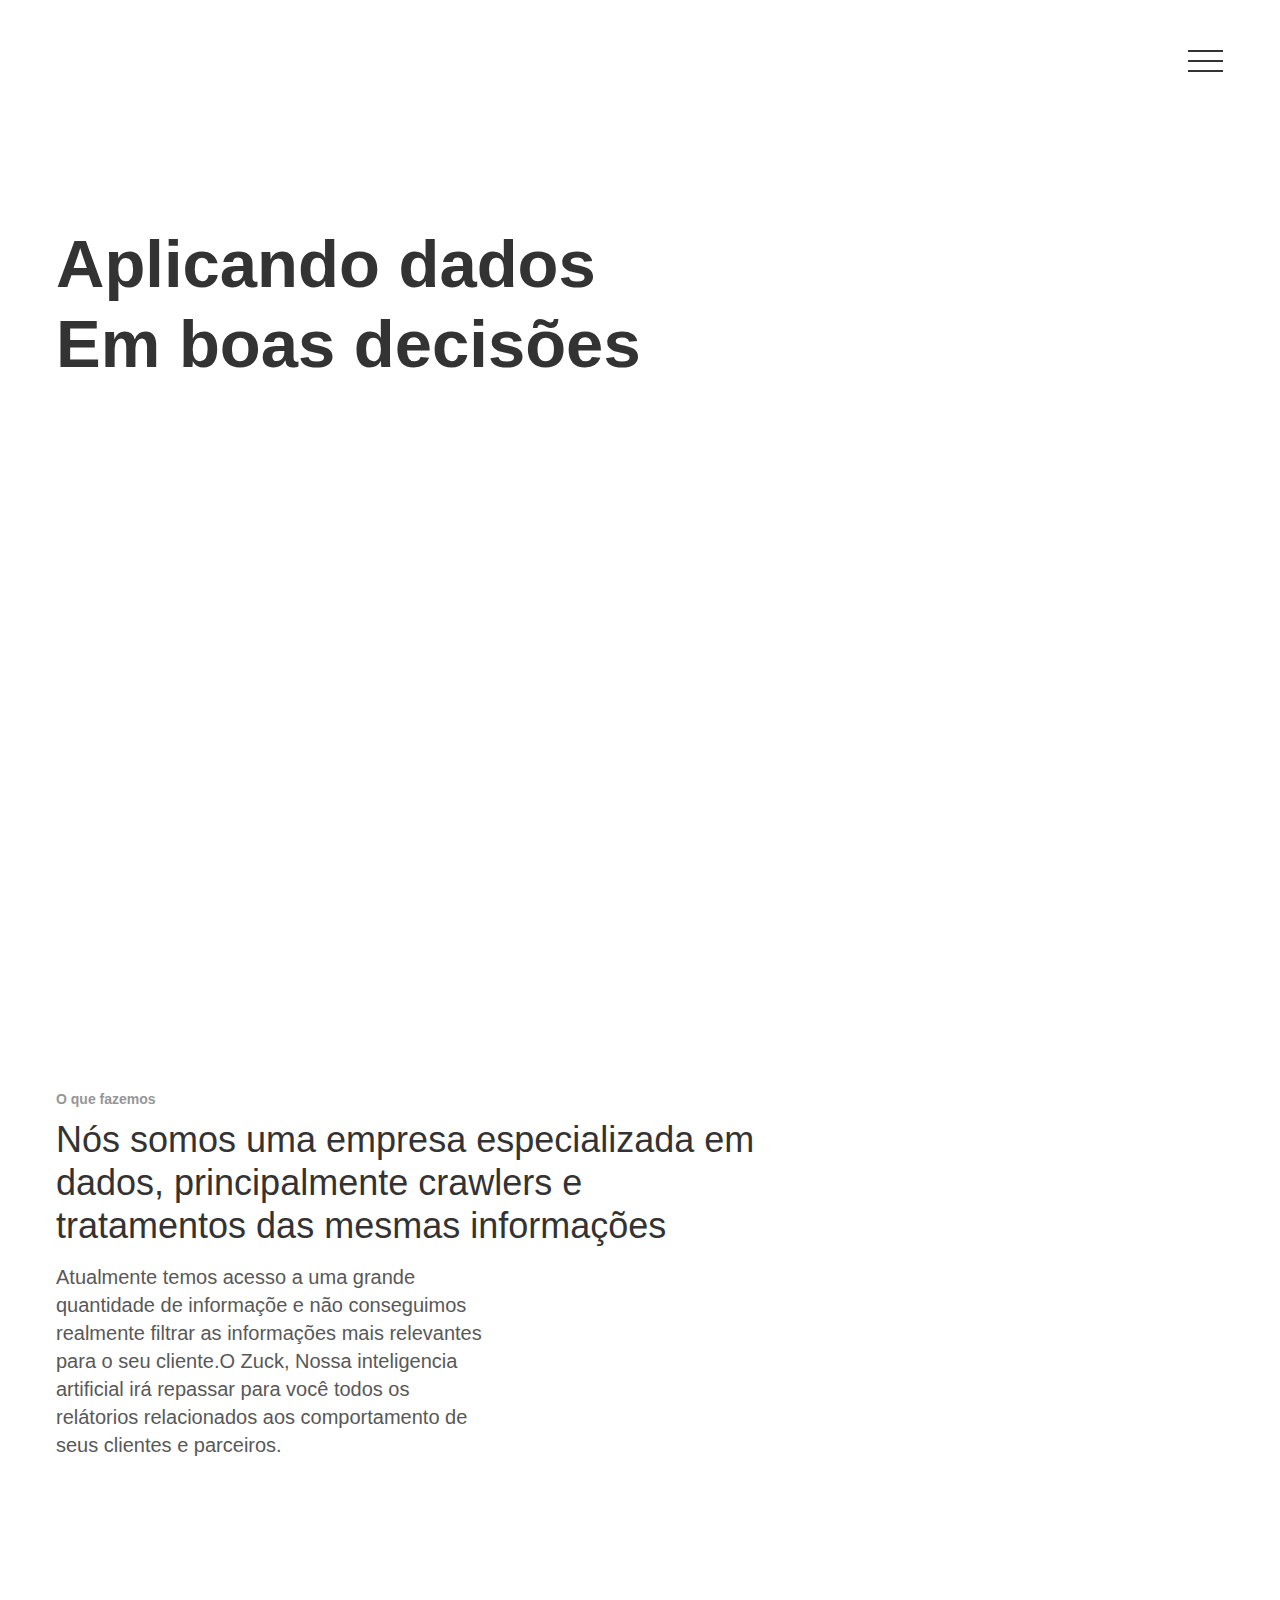
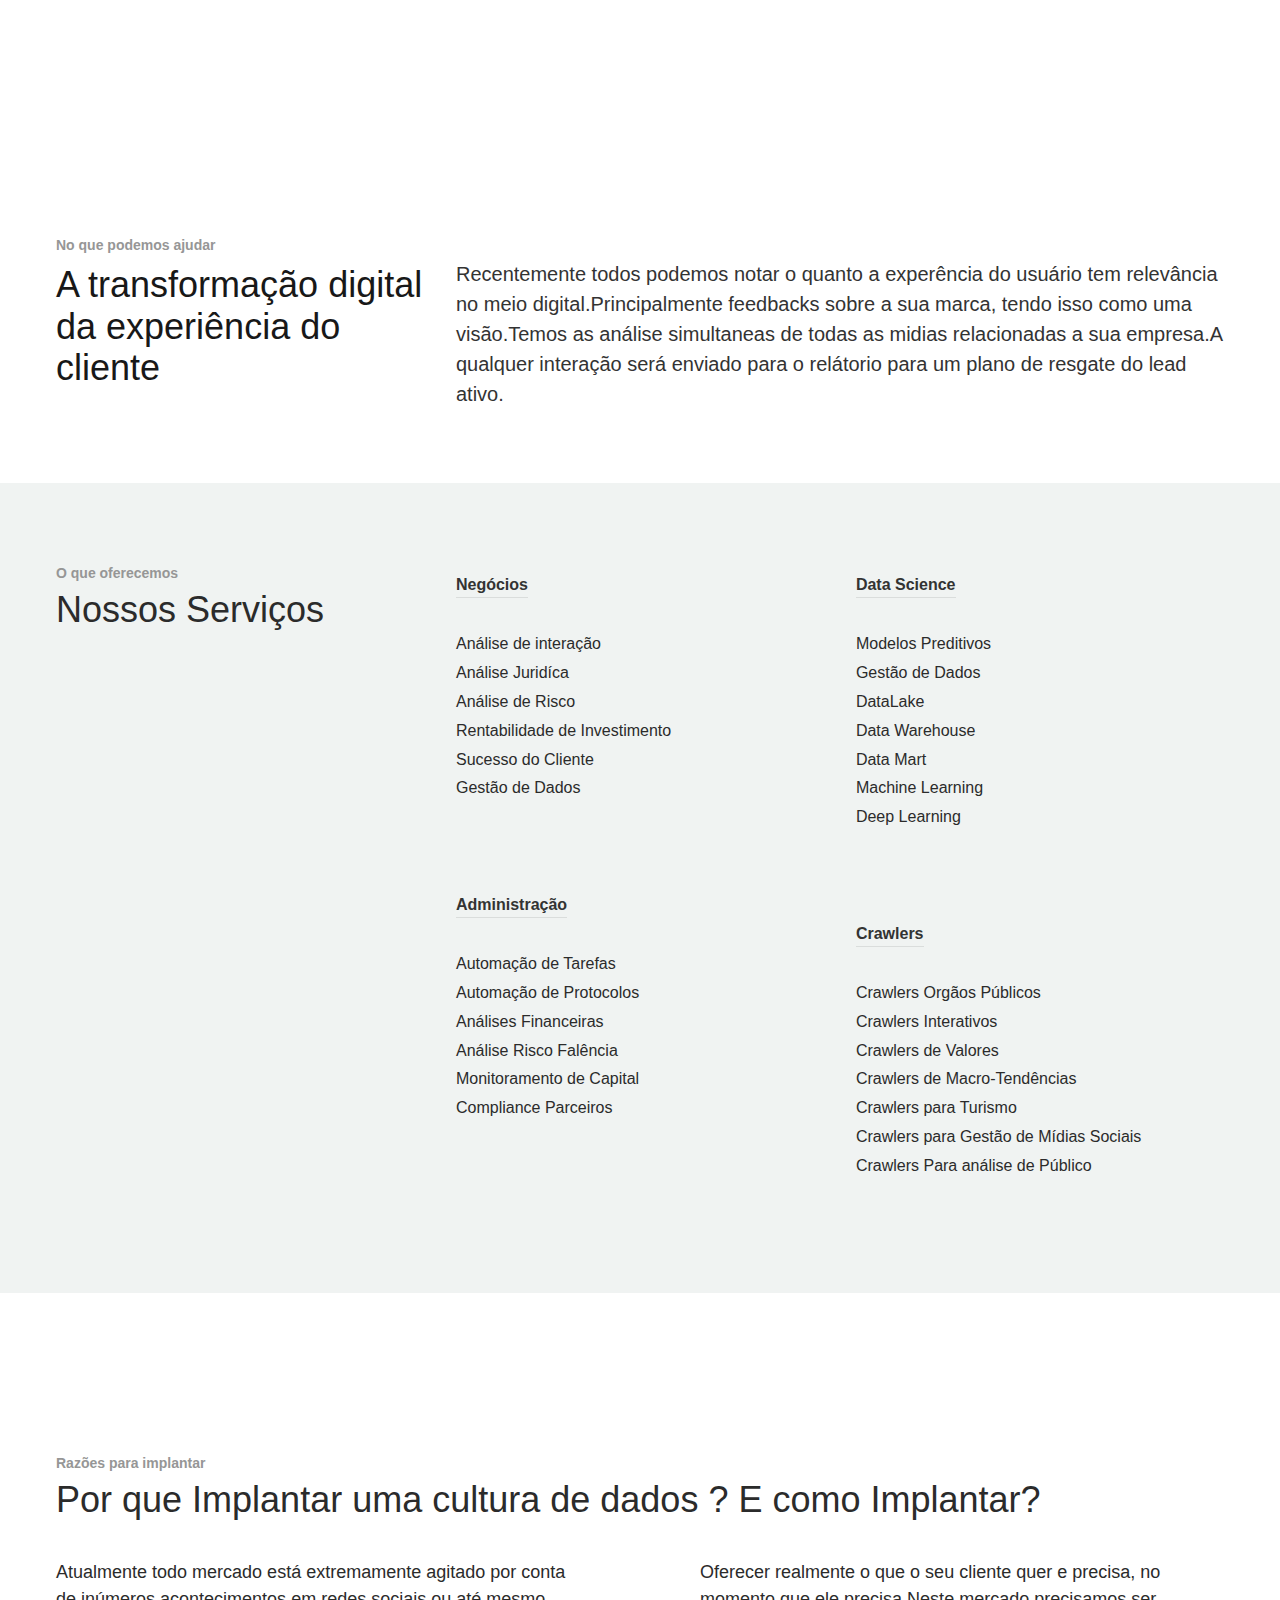
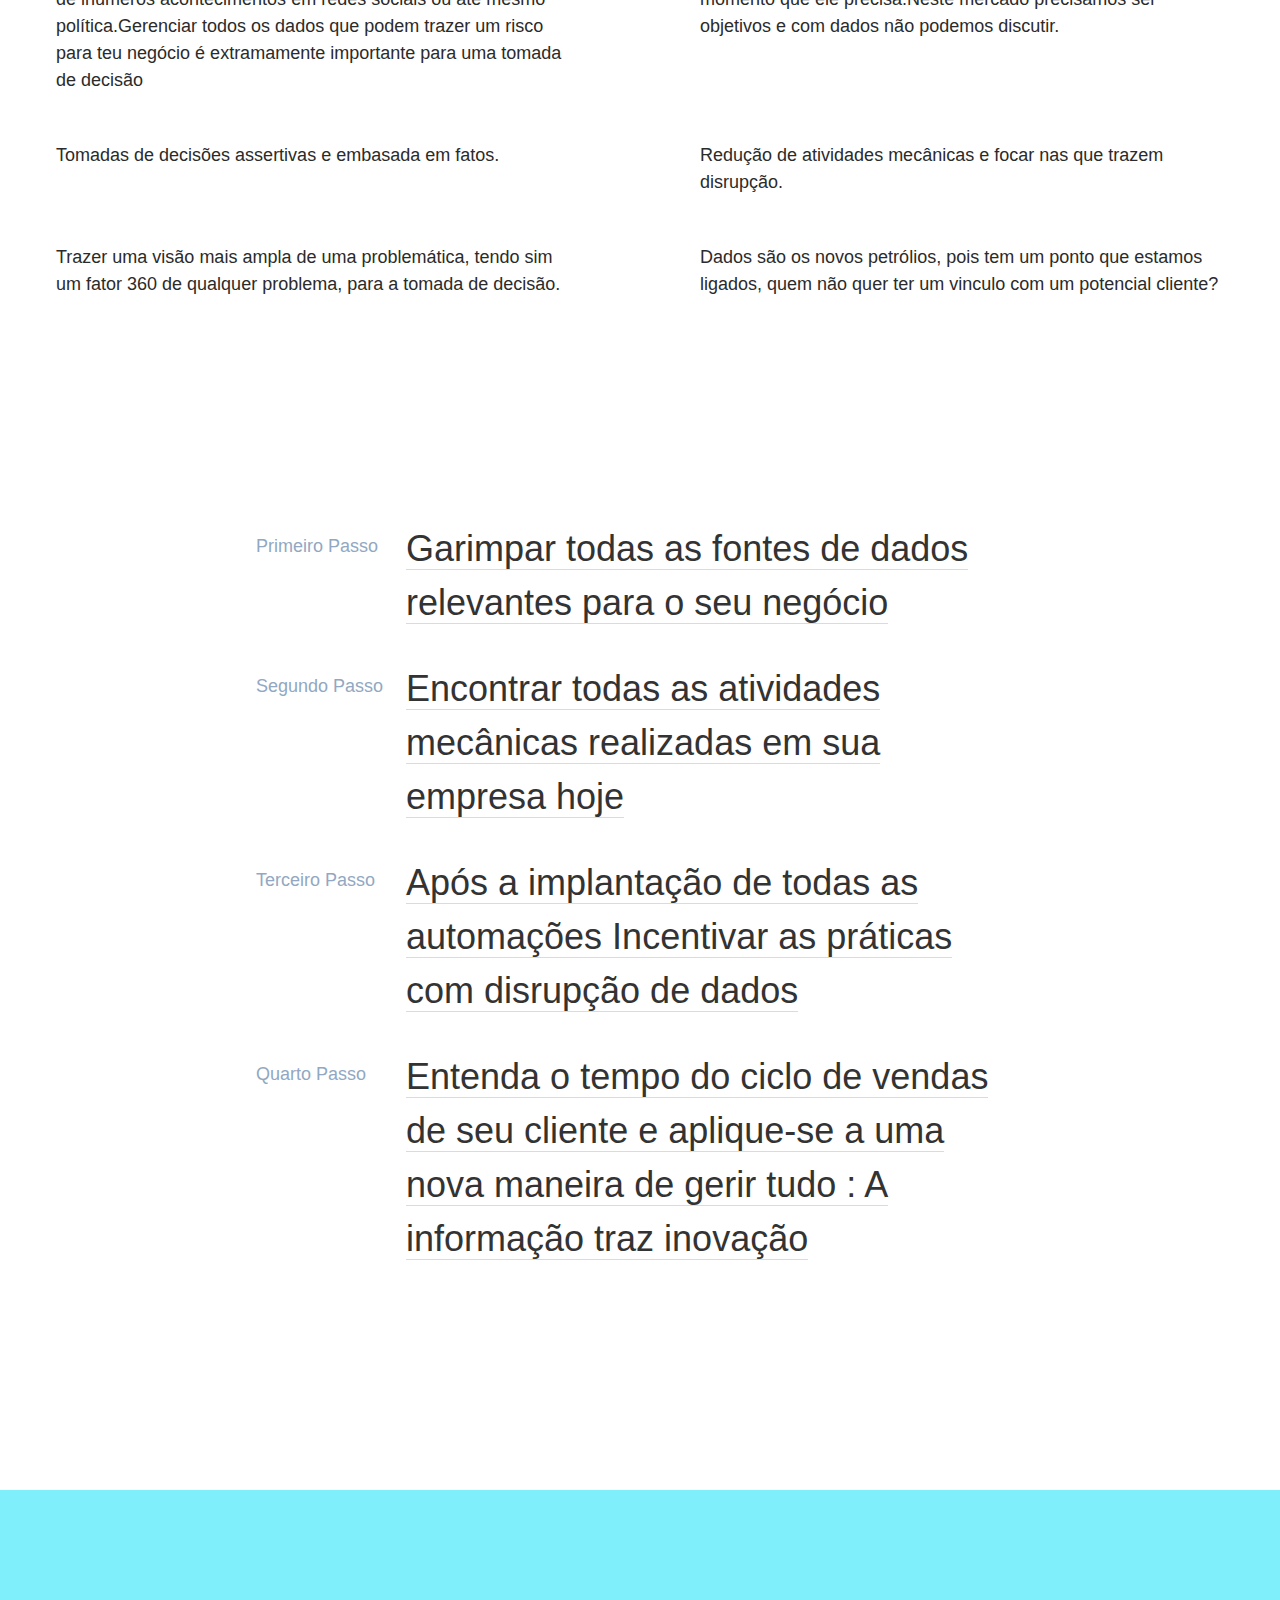
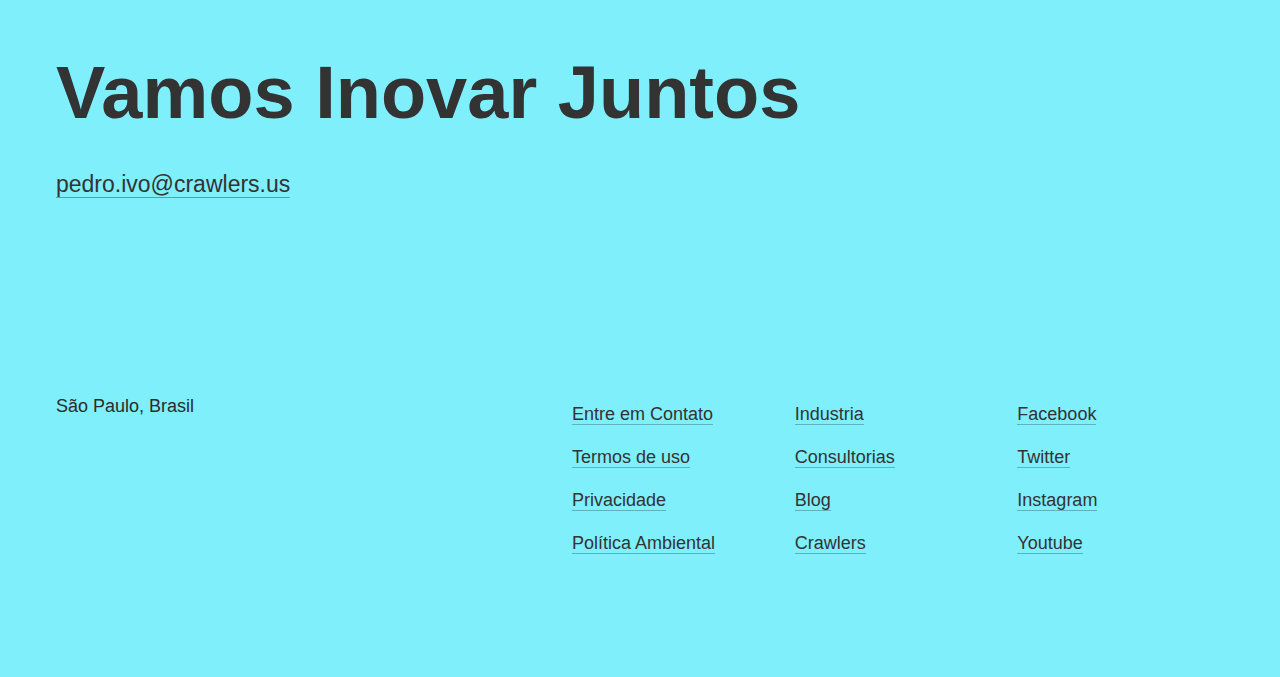
==== commit 93404021: "changes" ====
--- a/index.html
+++ b/index.html
@@ -18,8 +18,7 @@
   <script type="text/javascript">WebFont.load({  google: {    families: ["Montserrat:100,100italic,200,200italic,300,300italic,400,400italic,500,500italic,600,600italic,700,700italic,800,800italic,900,900italic","Gothic A1:regular,700,900"]  }});</script>
   <!-- [if lt IE 9]><script src="https://cdnjs.cloudflare.com/ajax/libs/html5shiv/3.7.3/html5shiv.min.js" type="text/javascript"></script><![endif] -->
   
-  <link href="images/Slice-2.png" rel="shortcut icon" type="image/x-icon">
-  <link href="images/Slice-2_1.png" rel="apple-touch-icon">
+
 </head>
 <body class="body">
   <div class="nav-wrapper">
@@ -28,7 +27,7 @@
       <div class="navbar">
         <div data-collapse="all" data-animation="default" data-duration="400" class="simple-nav w-nav">
           <div class="menu-container w-container">
-            <nav role="navigation" class="simple-nav-link-holder w-nav-menu"><a href="index.html" class="simple-link w-nav-link w--current">Home</a><a href="about.html" class="simple-link w-nav-link">About</a><a href="consulting-services.html" class="simple-link w-nav-link">Consulting Services</a><a href="blog.html" class="simple-link w-nav-link">Blog</a><a href="contact-us.html" class="simple-link w-nav-link">Contact</a></nav>
+          
             <div data-ix="shortend" class="simple-menu-button w-nav-button">
               <div class="line-1 simple"></div>
               <div class="line-2 simple"></div>
@@ -104,22 +103,22 @@
     <div class="container">
       <div class="col lg-12">
         <div class="w-layout-grid grid gap-120">
-          <div class="grid-item flex margin-bottom"><img src="http://via.placeholder.com/32x32" width="32" alt="" class="margin-right top-aligned">
+          <div class="grid-item flex margin-bottom">
             <div>Atualmente todo mercado está extremamente agitado por conta de inúmeros acontecimentos em redes sociais ou até mesmo política.Gerenciar todos os dados que podem trazer um risco para teu negócio é extramamente importante para uma tomada de decisão</div>
           </div>
-          <div class="grid-item flex margin-bottom"><img src="http://via.placeholder.com/32x32" width="32" alt="" class="margin-right top-aligned">
+          <div class="grid-item flex margin-bottom">
             <div>Oferecer realmente o que o seu cliente quer e precisa, no momento que ele precisa.Neste mercado precisamos ser objetivos e com dados não podemos discutir.</div>
           </div>
-          <div class="grid-item flex margin-bottom"><img src="http://via.placeholder.com/32x32" width="32" alt="" class="margin-right top-aligned">
+          <div class="grid-item flex margin-bottom">
             <div>Tomadas de decisões assertivas e embasada em fatos.</div>
           </div>
-          <div class="grid-item flex margin-bottom"><img src="http://via.placeholder.com/32x32" width="32" alt="" class="margin-right top-aligned">
+          <div class="grid-item flex margin-bottom">
             <div>Redução de atividades mecânicas e focar nas que trazem disrupção.</div>
           </div>
-          <div class="grid-item flex margin-bottom"><img src="http://via.placeholder.com/32x32" width="32" alt="" class="margin-right top-aligned">
+          <div class="grid-item flex margin-bottom">
             <div>Trazer uma visão mais ampla de uma problemática, tendo sim um fator 360 de qualquer problema, para a tomada de decisão.</div>
           </div>
-          <div class="grid-item flex margin-bottom"><img src="http://via.placeholder.com/32x32" width="32" alt="" class="margin-right top-aligned">
+          <div class="grid-item flex margin-bottom">
             <div>Dados são os novos petrólios, pois tem um ponto que estamos ligados, quem não quer ter um vinculo com um potencial cliente?</div>
           </div>
         </div>
@@ -161,7 +160,7 @@
     <div class="container footer-top">
       <div class="col flow">
         <div class="heading-beta margin-bottom">Vamos Inovar Juntos</div><a href="mailto:pedro.ivo@crawlers.us" class="email-address">pedro.ivo@crawlers.us</a></div>
-      <div class="col sm-12"><img src="images/logo2.svg" alt=""></div>
+    
     </div>
     <div class="container">
       <div class="col flow">
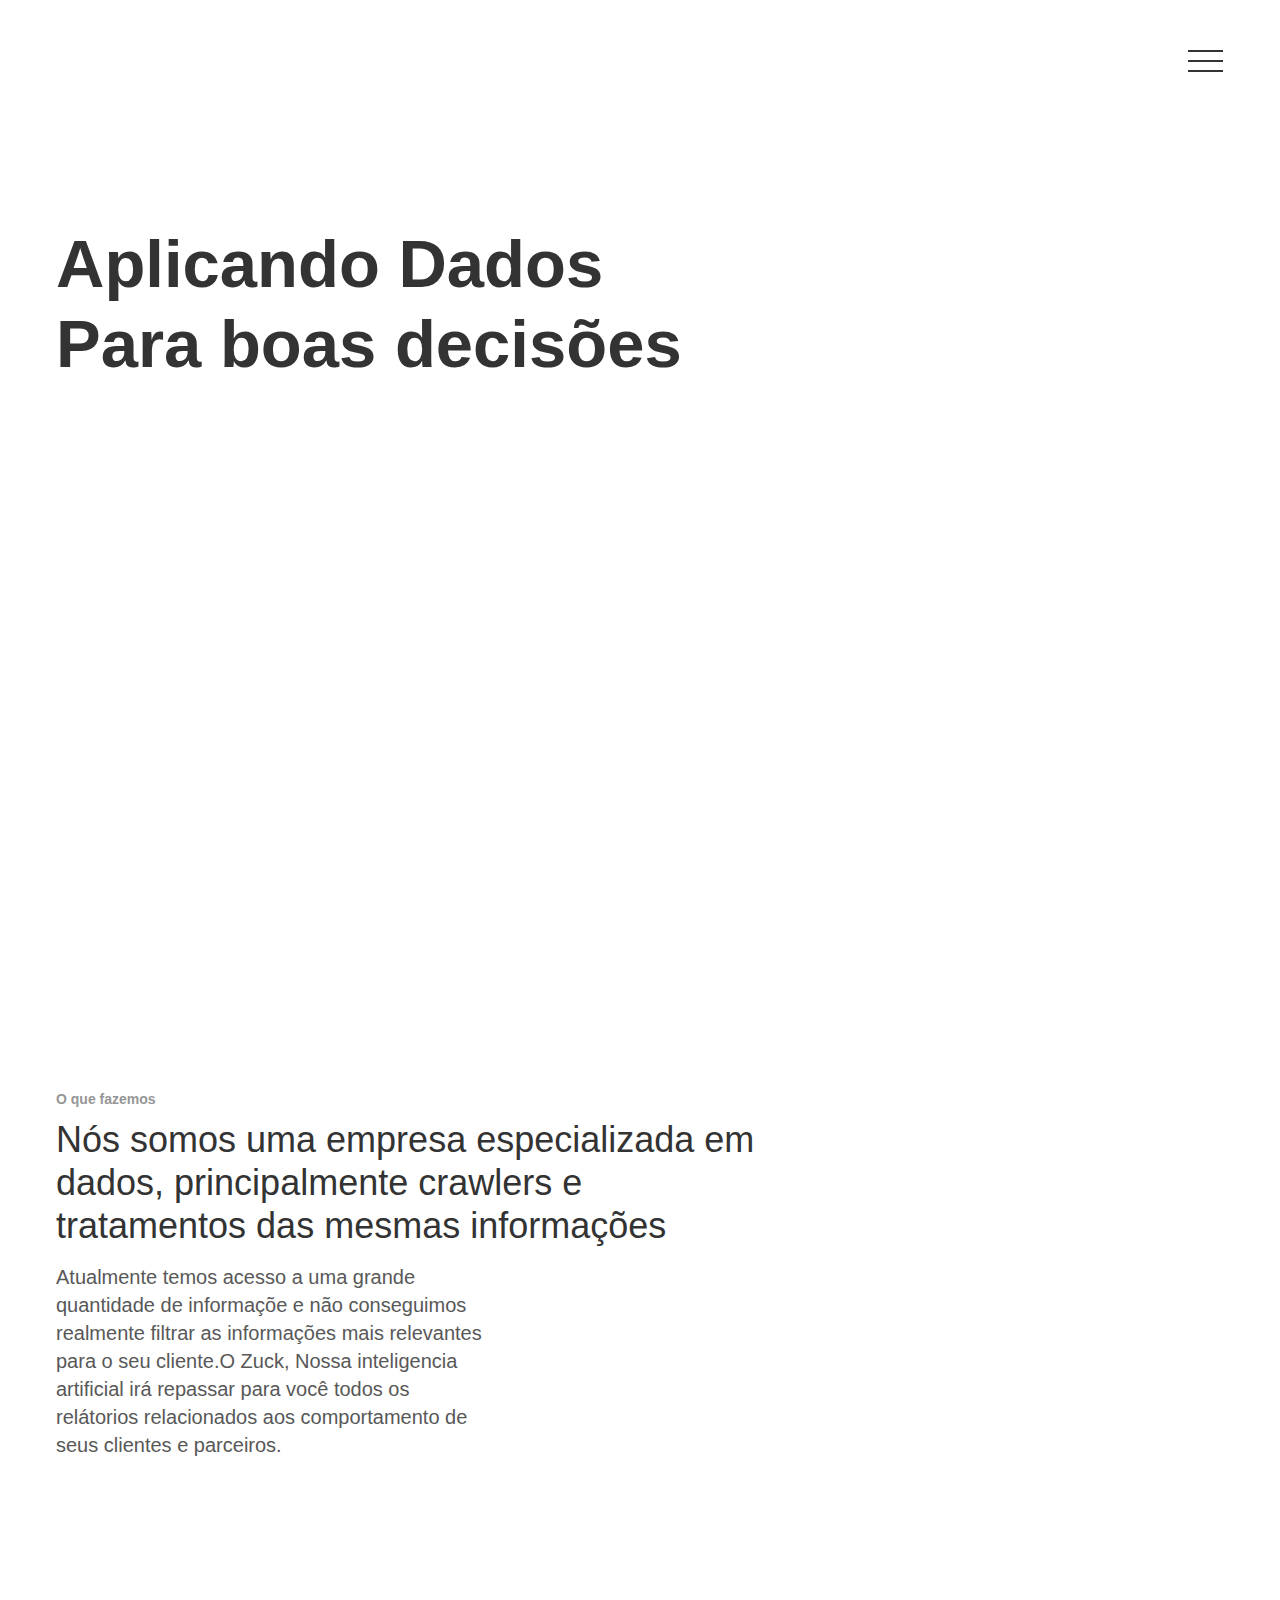
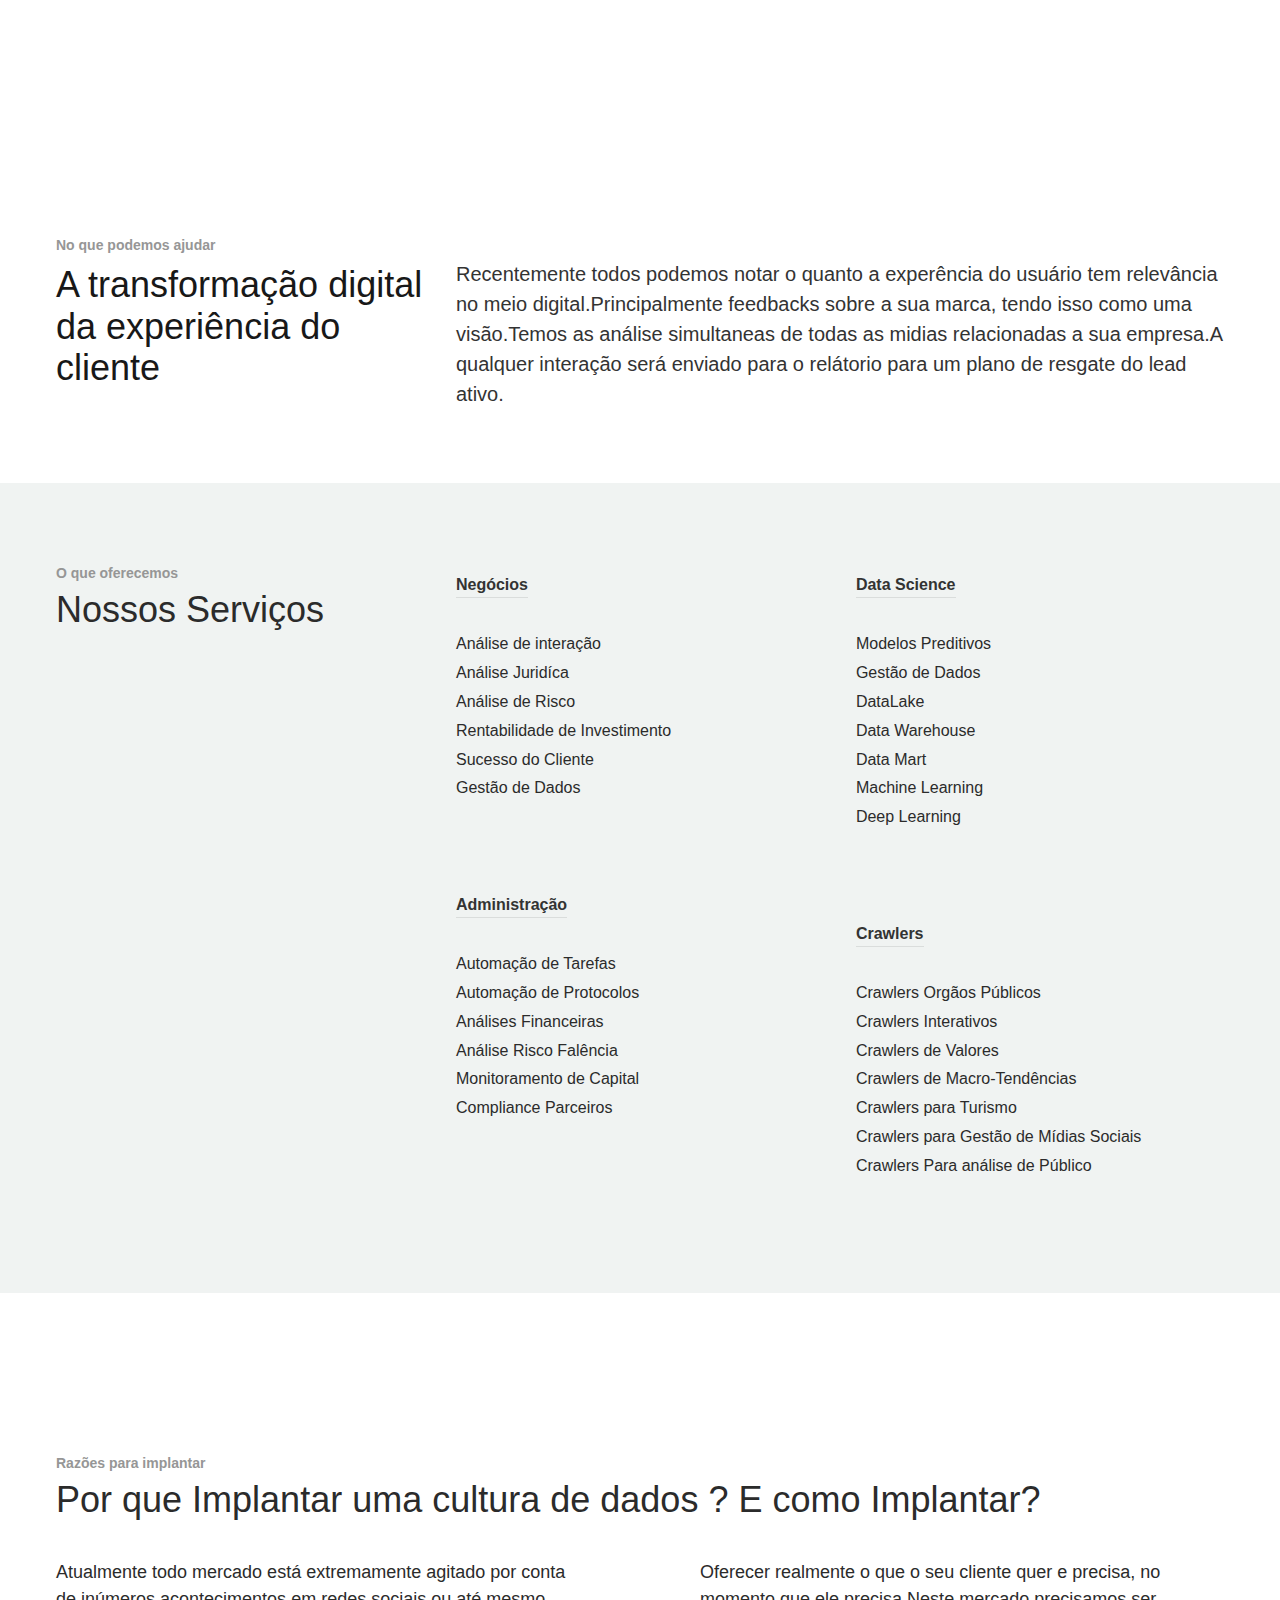
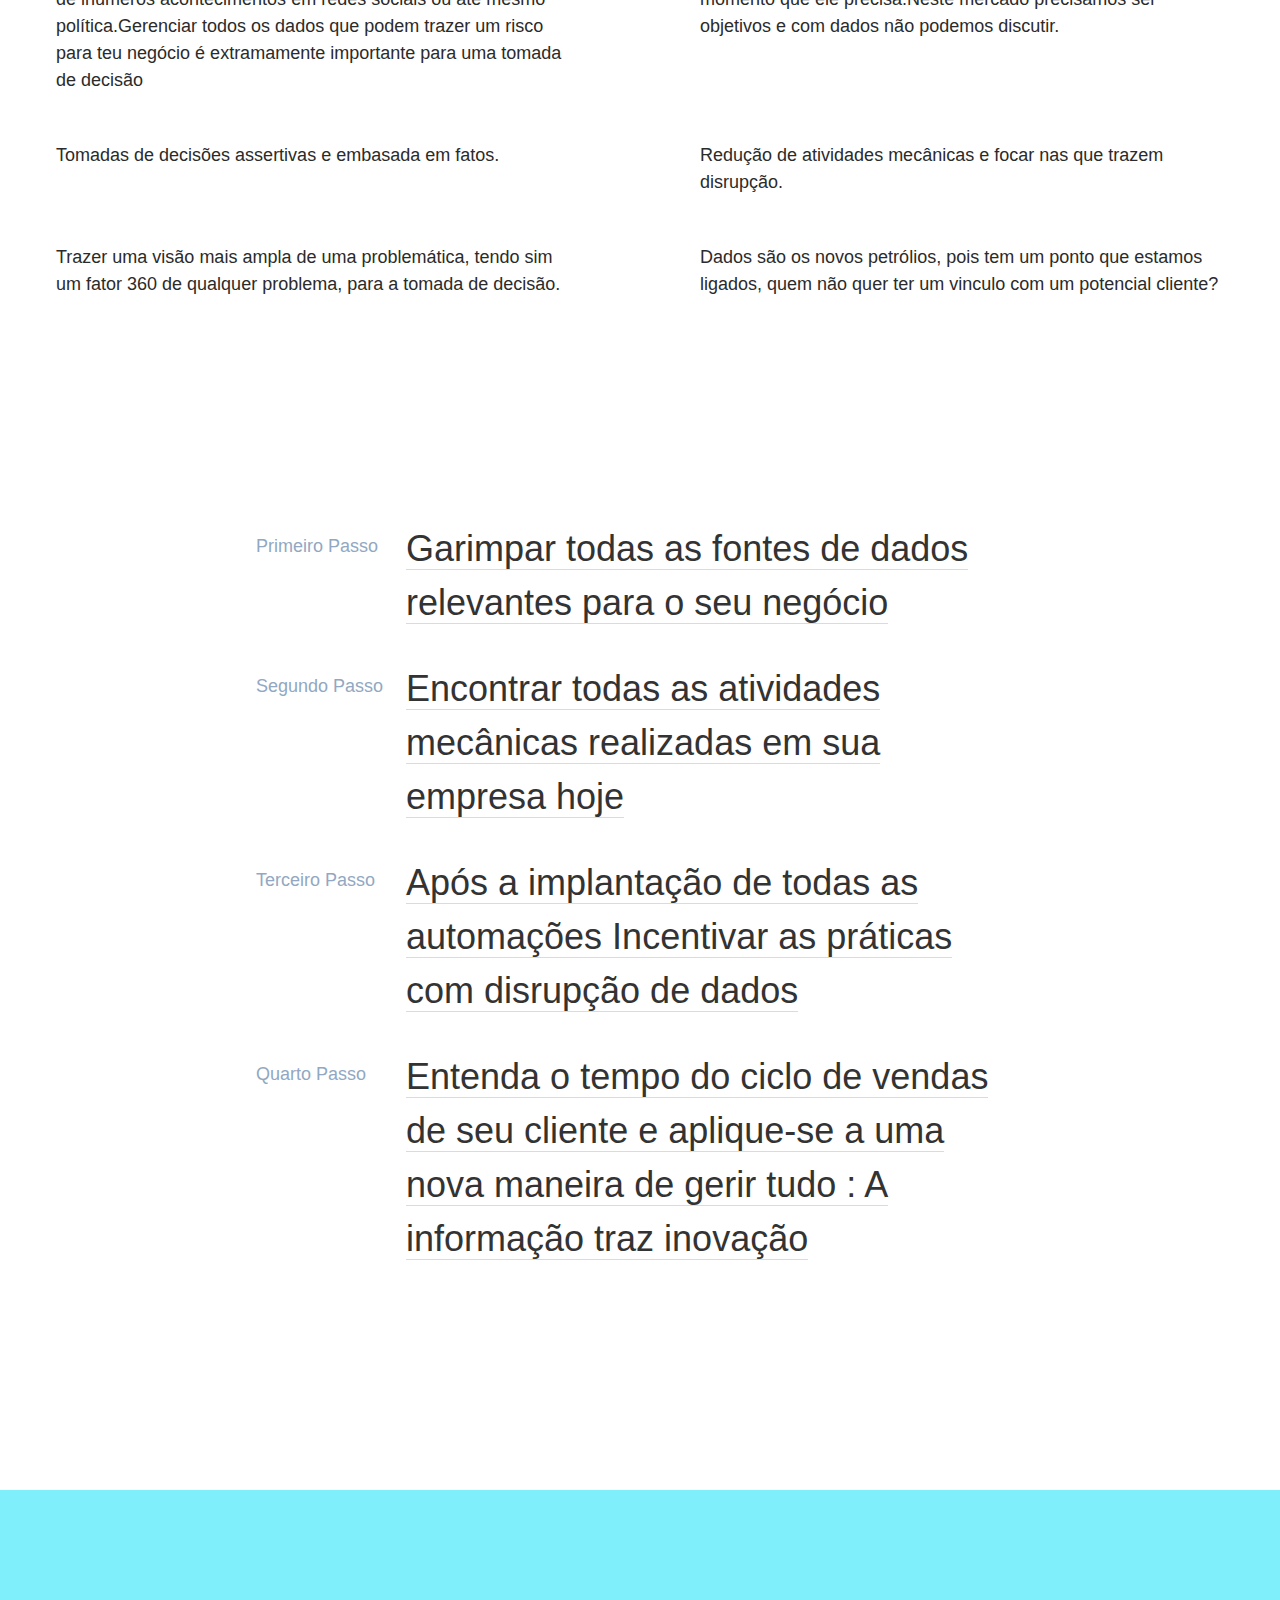
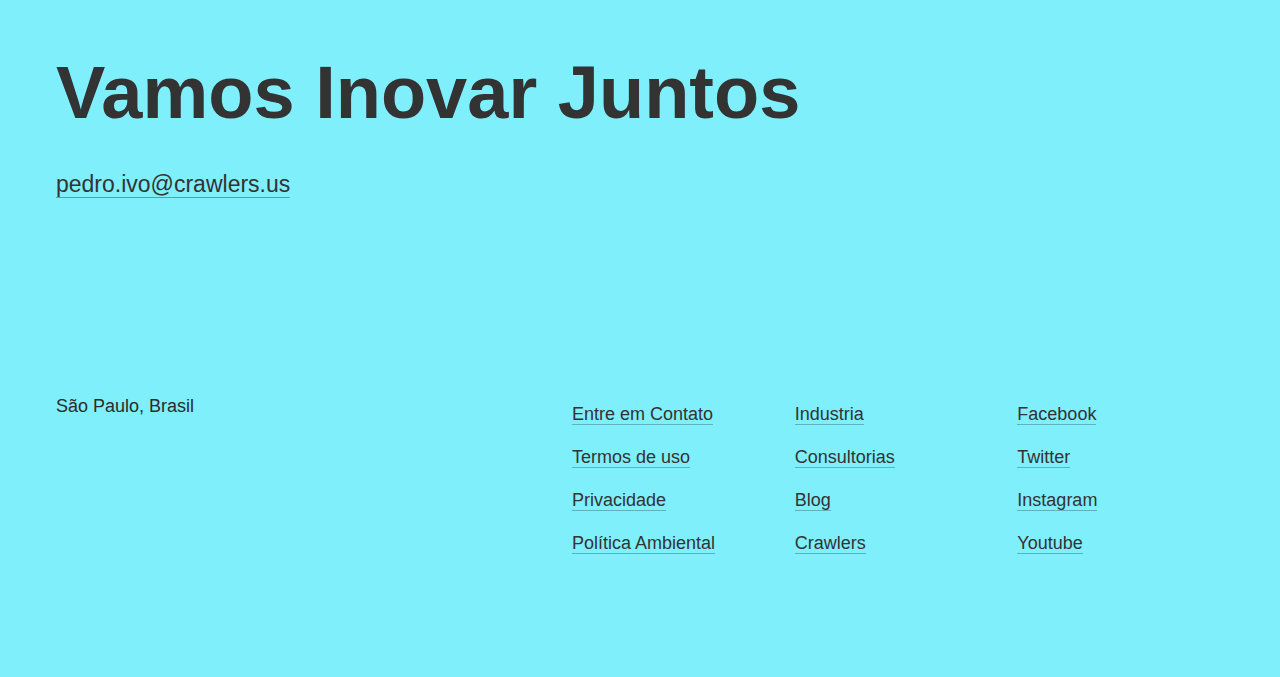
==== commit 0de08a25: "changes" ====
--- a/index.html
+++ b/index.html
@@ -41,7 +41,7 @@
   <div class="section">
     <div class="container flex-v">
       <h1 class="hero-title">
-Aplicando dados  <br> Em boas decisões</h1>
+Aplicando Dados  <br> Para boas decisões</h1>
     </div>
     <div class="container extended">
       <div class="col lg-12">
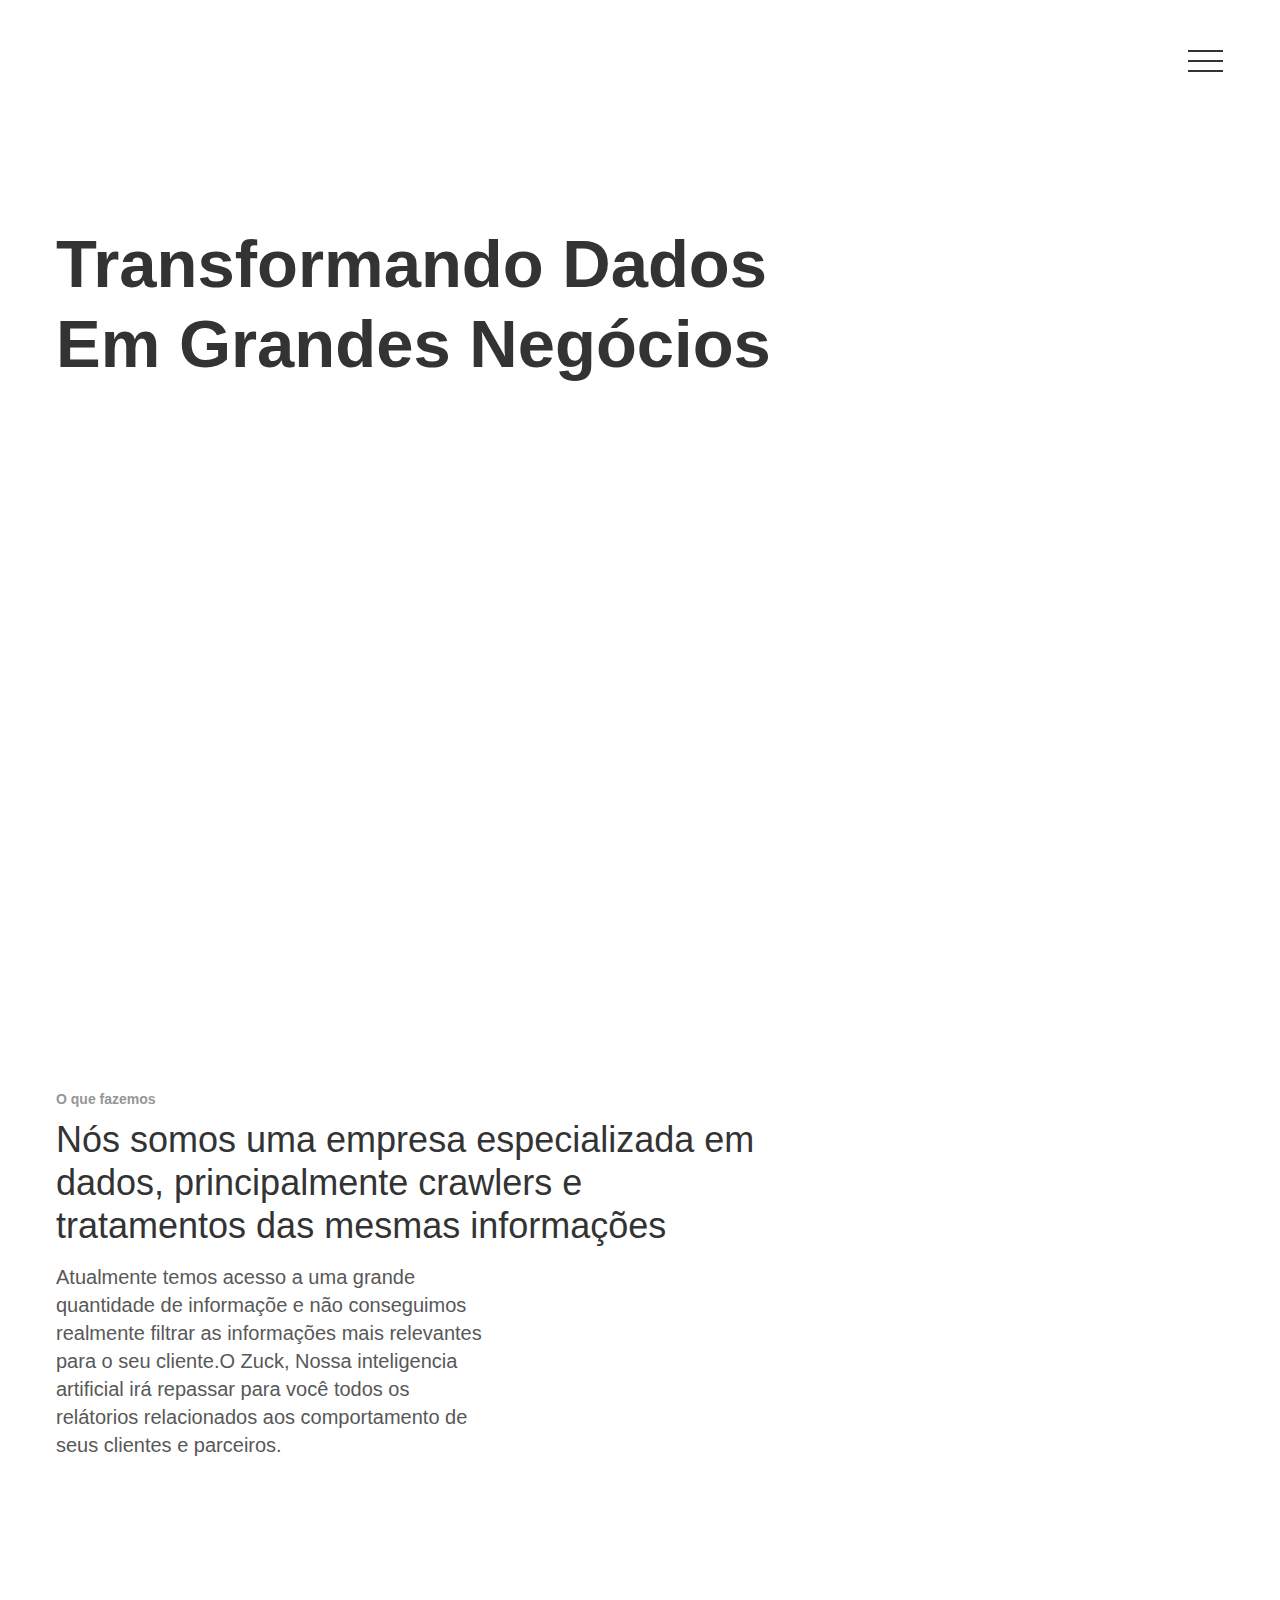
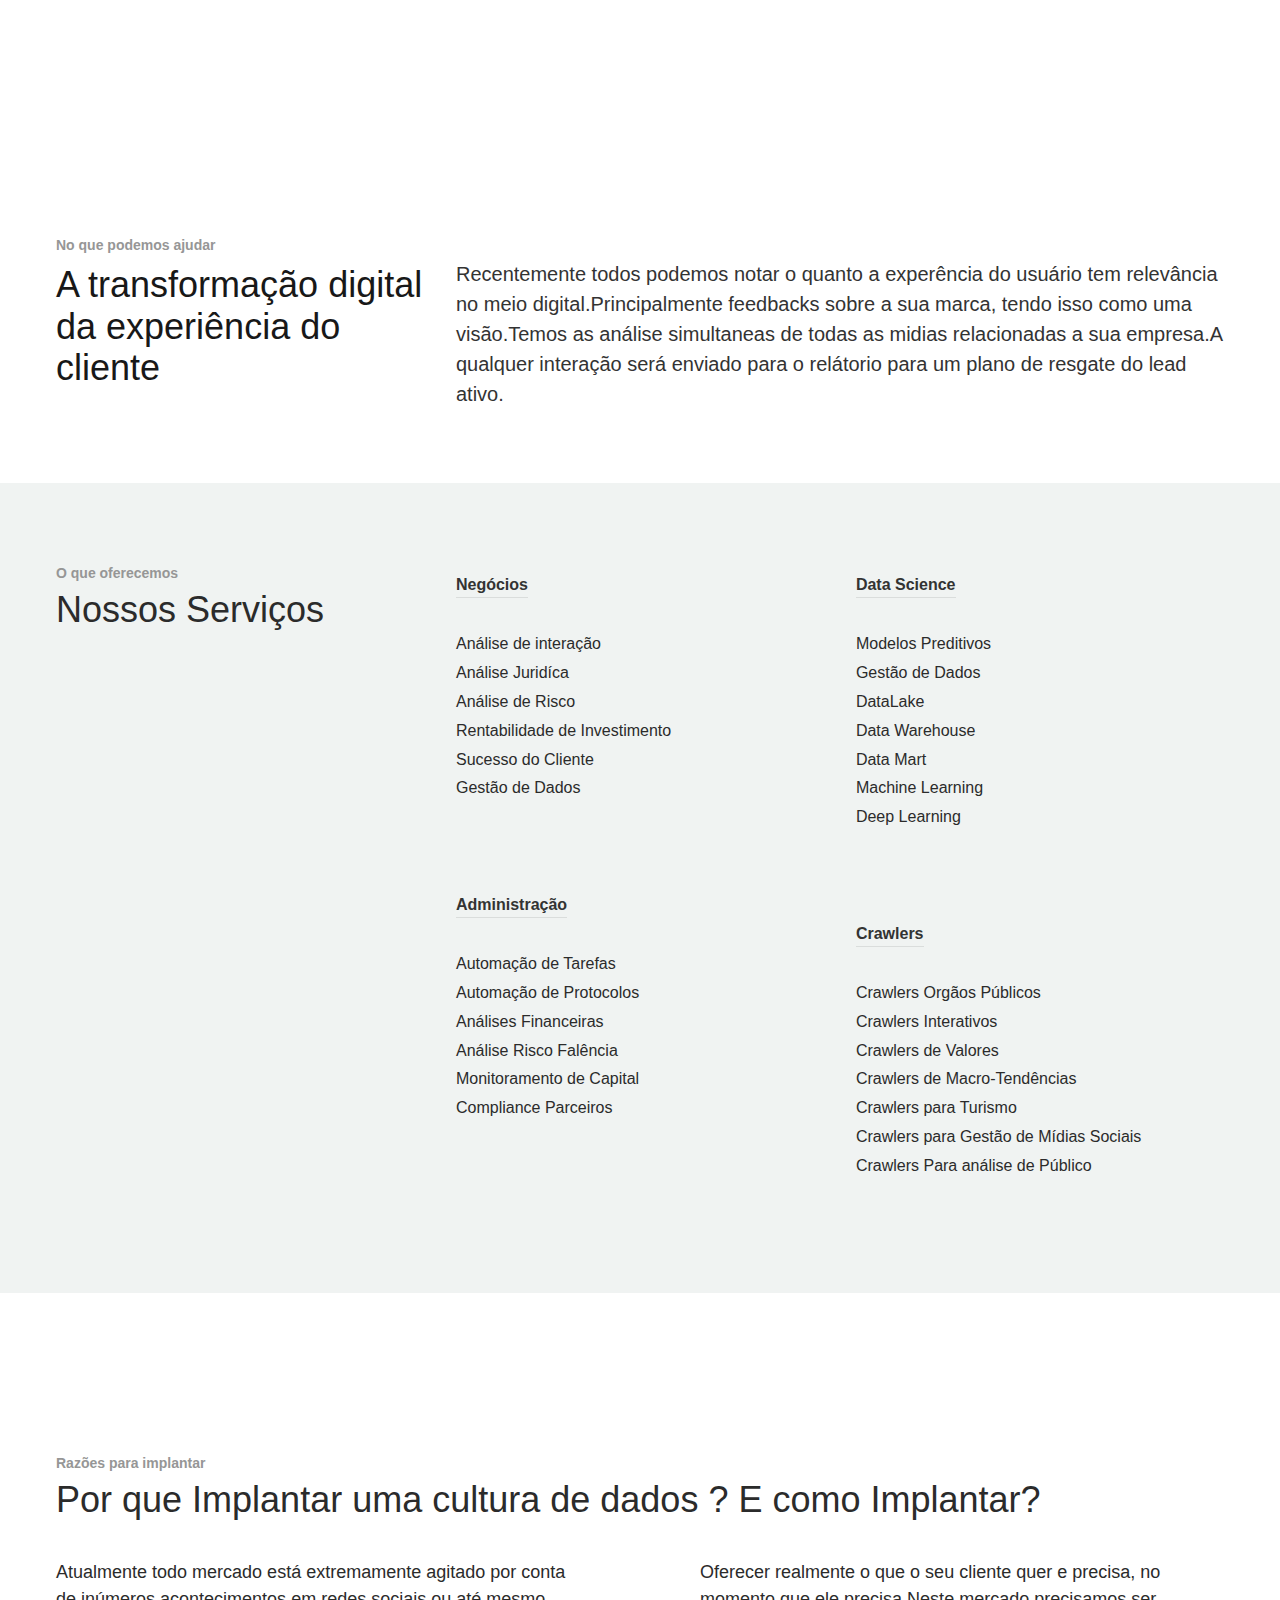
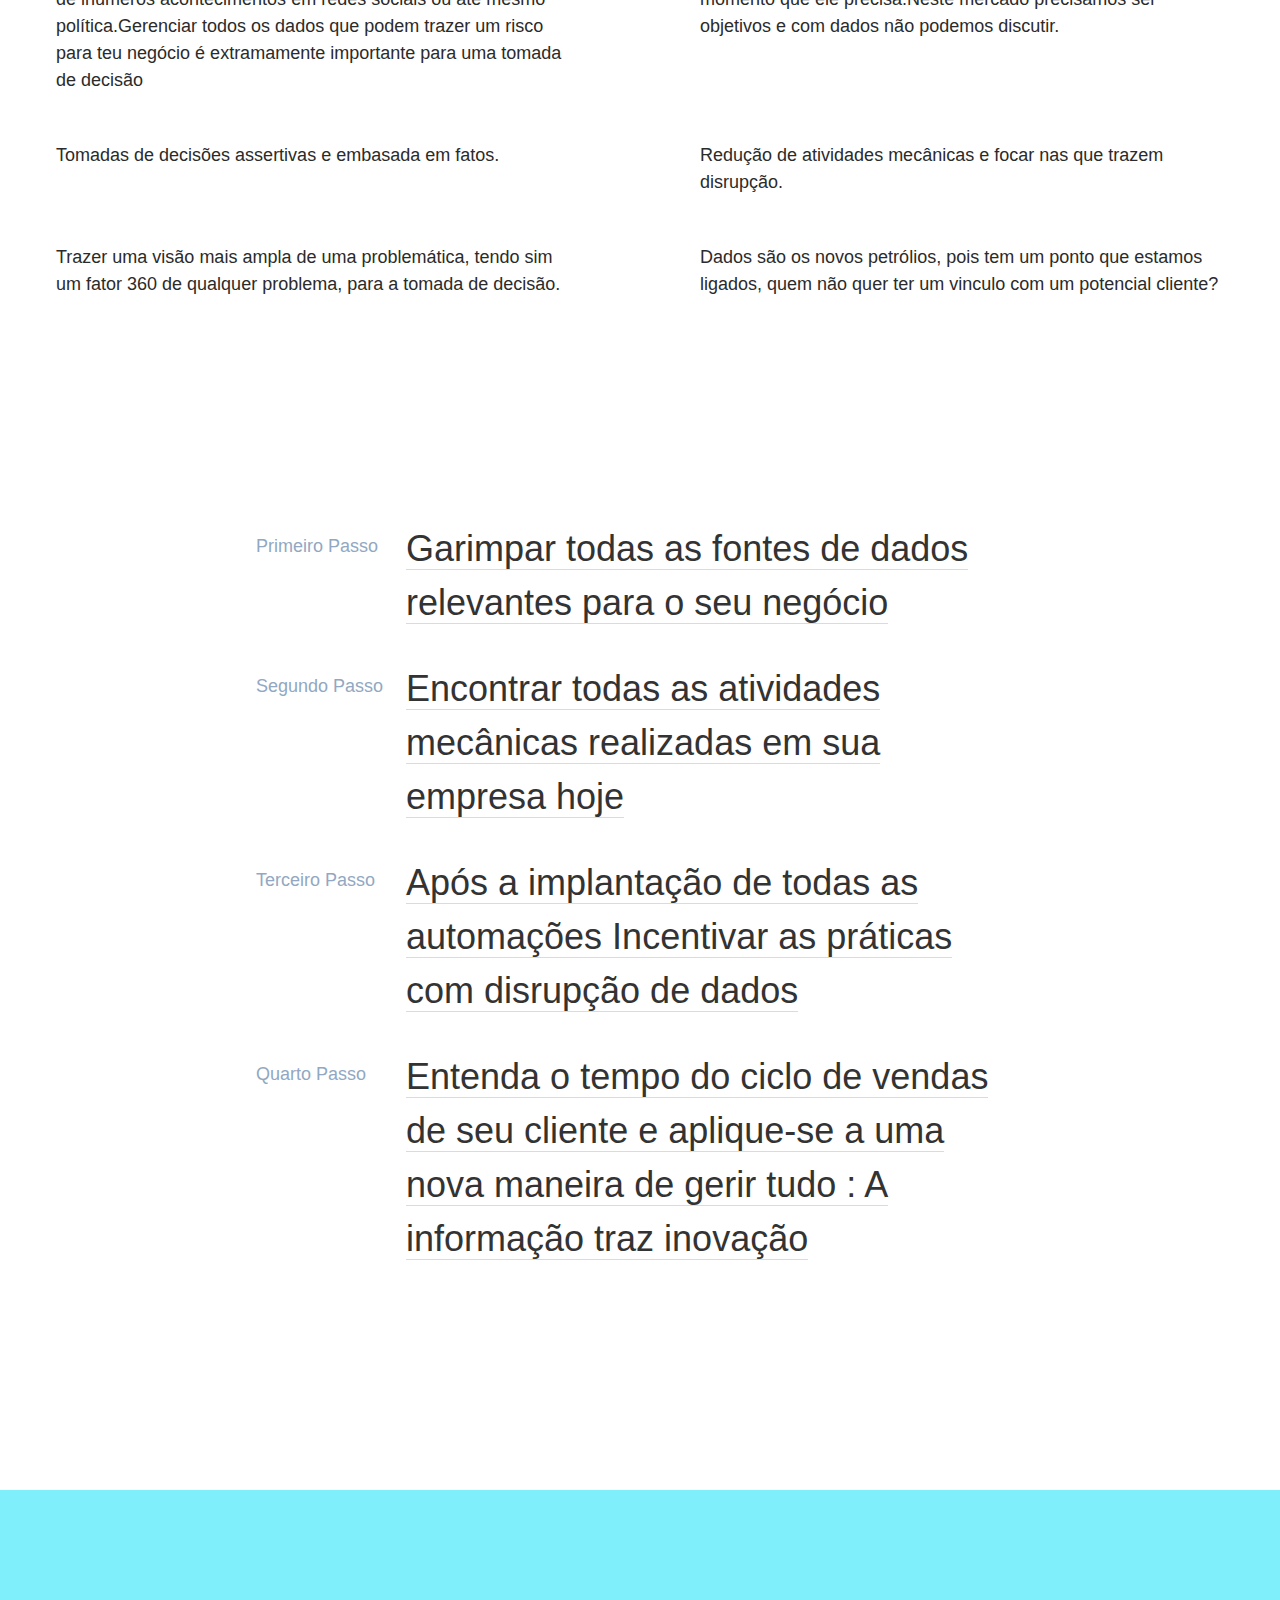
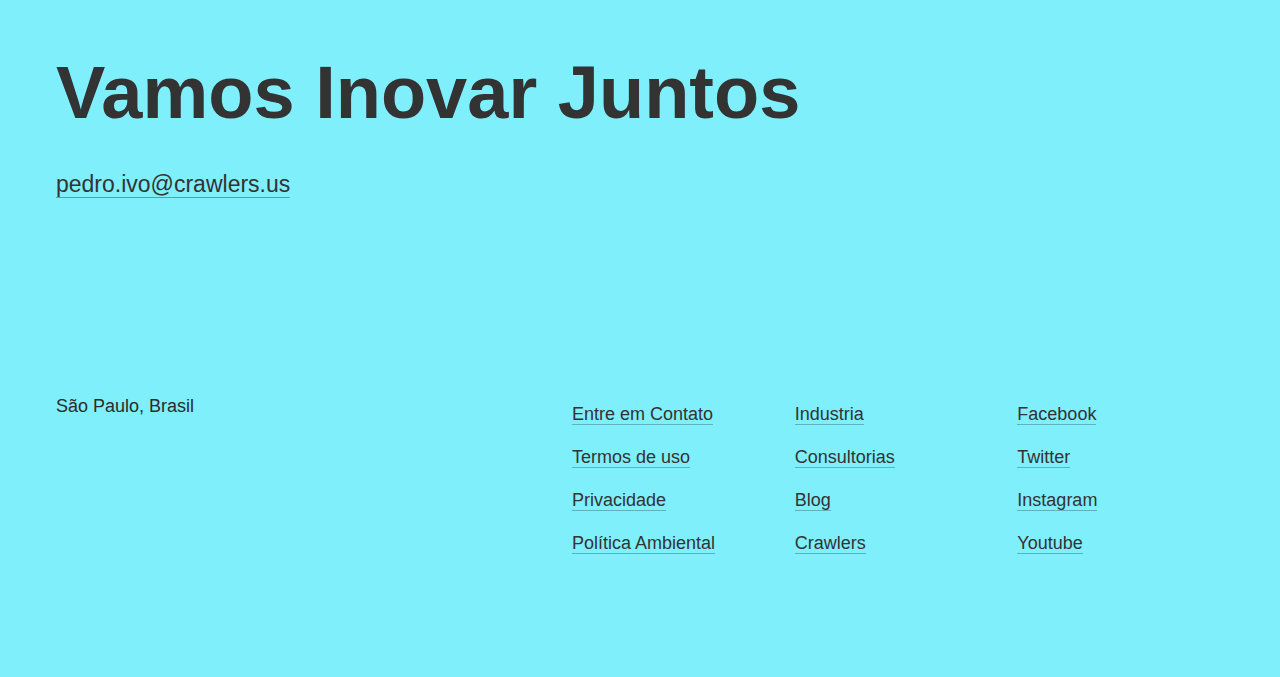
==== commit 2202eb5a: "changes dev" ====
--- a/index.html
+++ b/index.html
@@ -41,7 +41,7 @@
   <div class="section">
     <div class="container flex-v">
       <h1 class="hero-title">
-Aplicando Dados  <br> Para boas decisões</h1>
+Transformando Dados<br> Em Grandes Negócios</h1>
     </div>
     <div class="container extended">
       <div class="col lg-12">
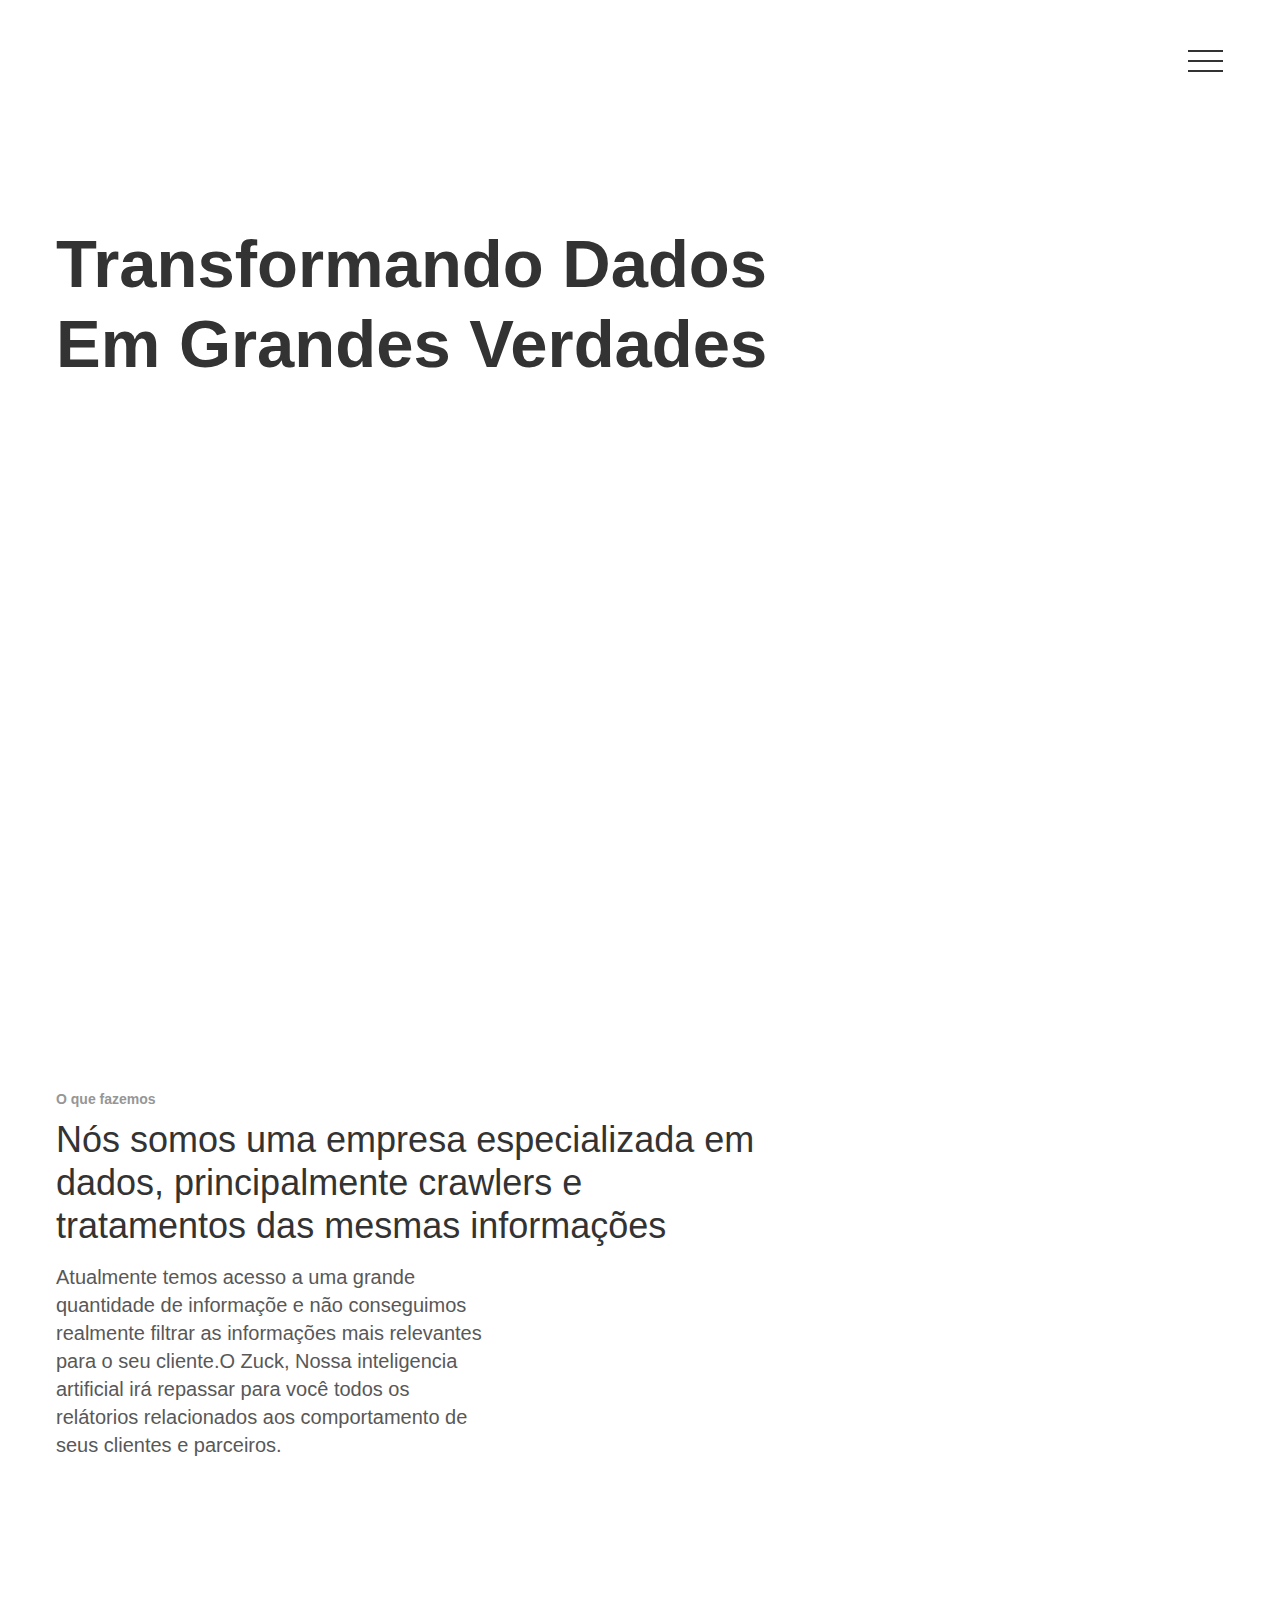
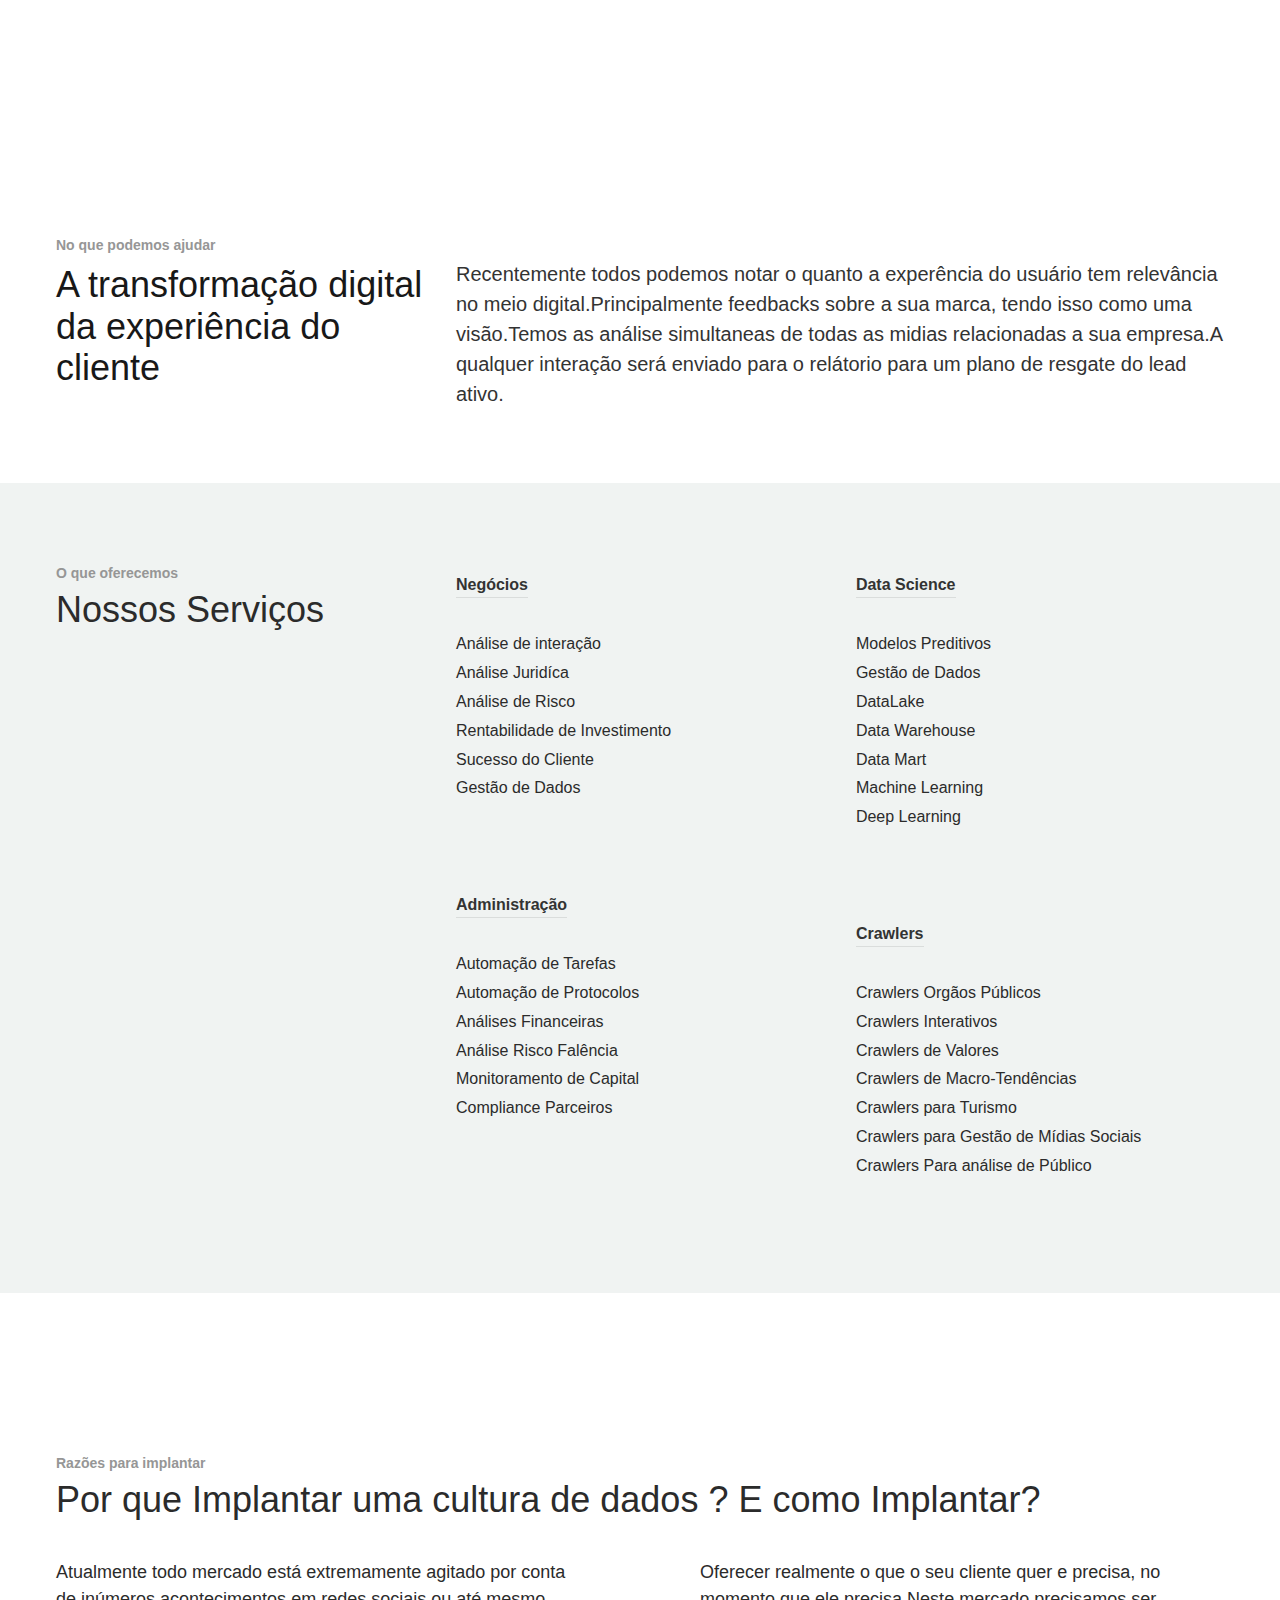
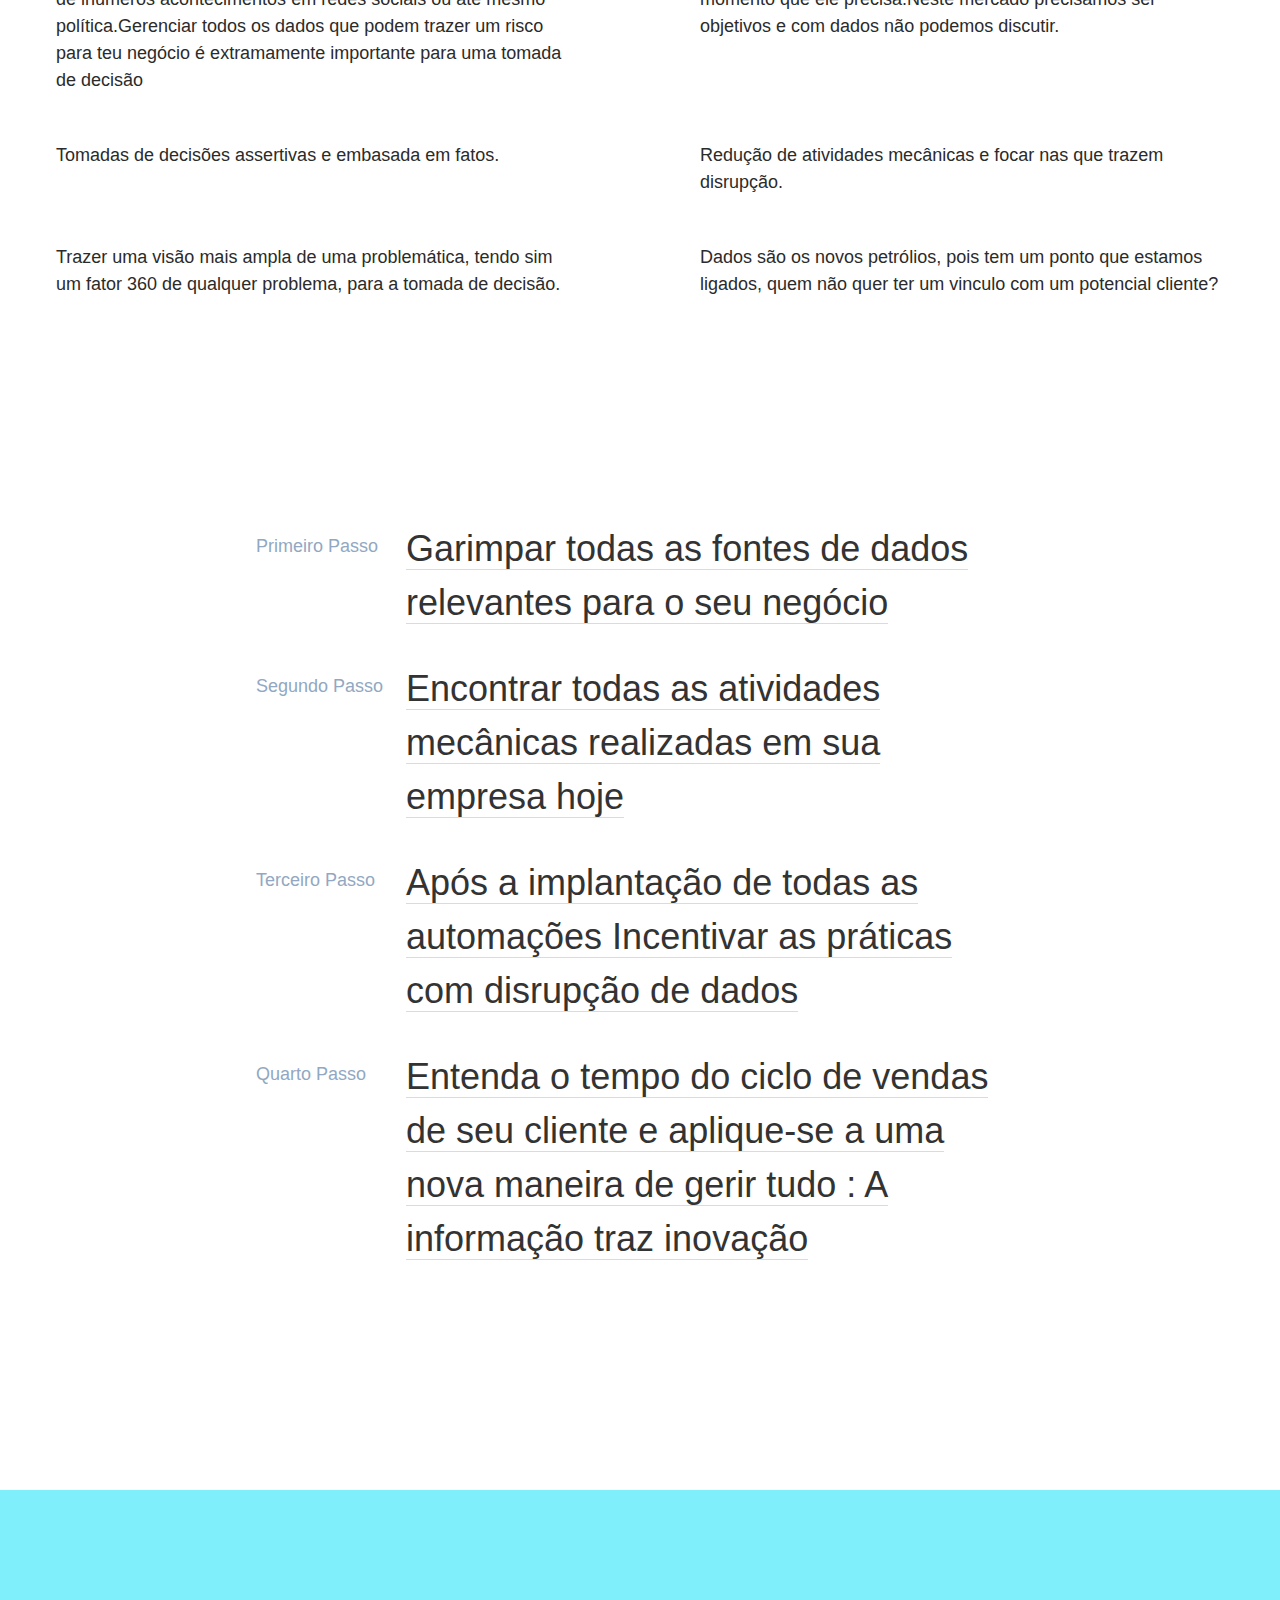
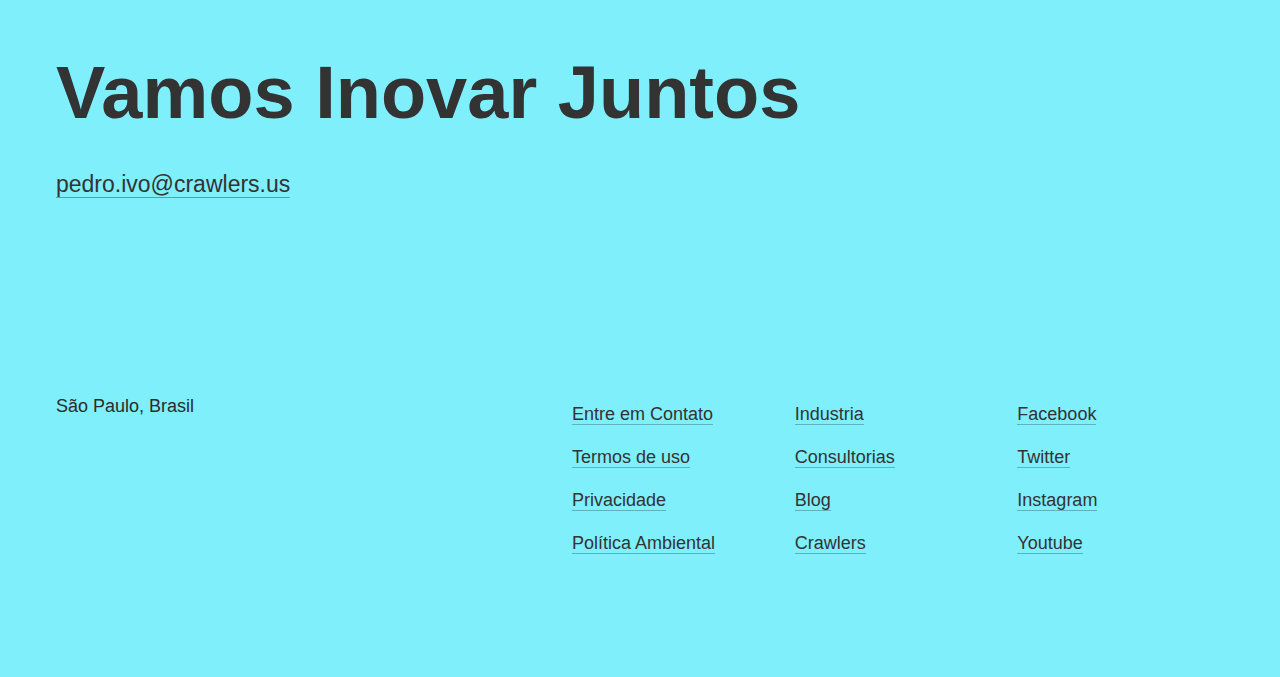
==== commit 491eeaa0: "changes dev" ====
--- a/index.html
+++ b/index.html
@@ -41,7 +41,7 @@
   <div class="section">
     <div class="container flex-v">
       <h1 class="hero-title">
-Transformando Dados<br> Em Grandes Negócios</h1>
+Transformando Dados<br> Em Grandes Verdades</h1>
     </div>
     <div class="container extended">
       <div class="col lg-12">
